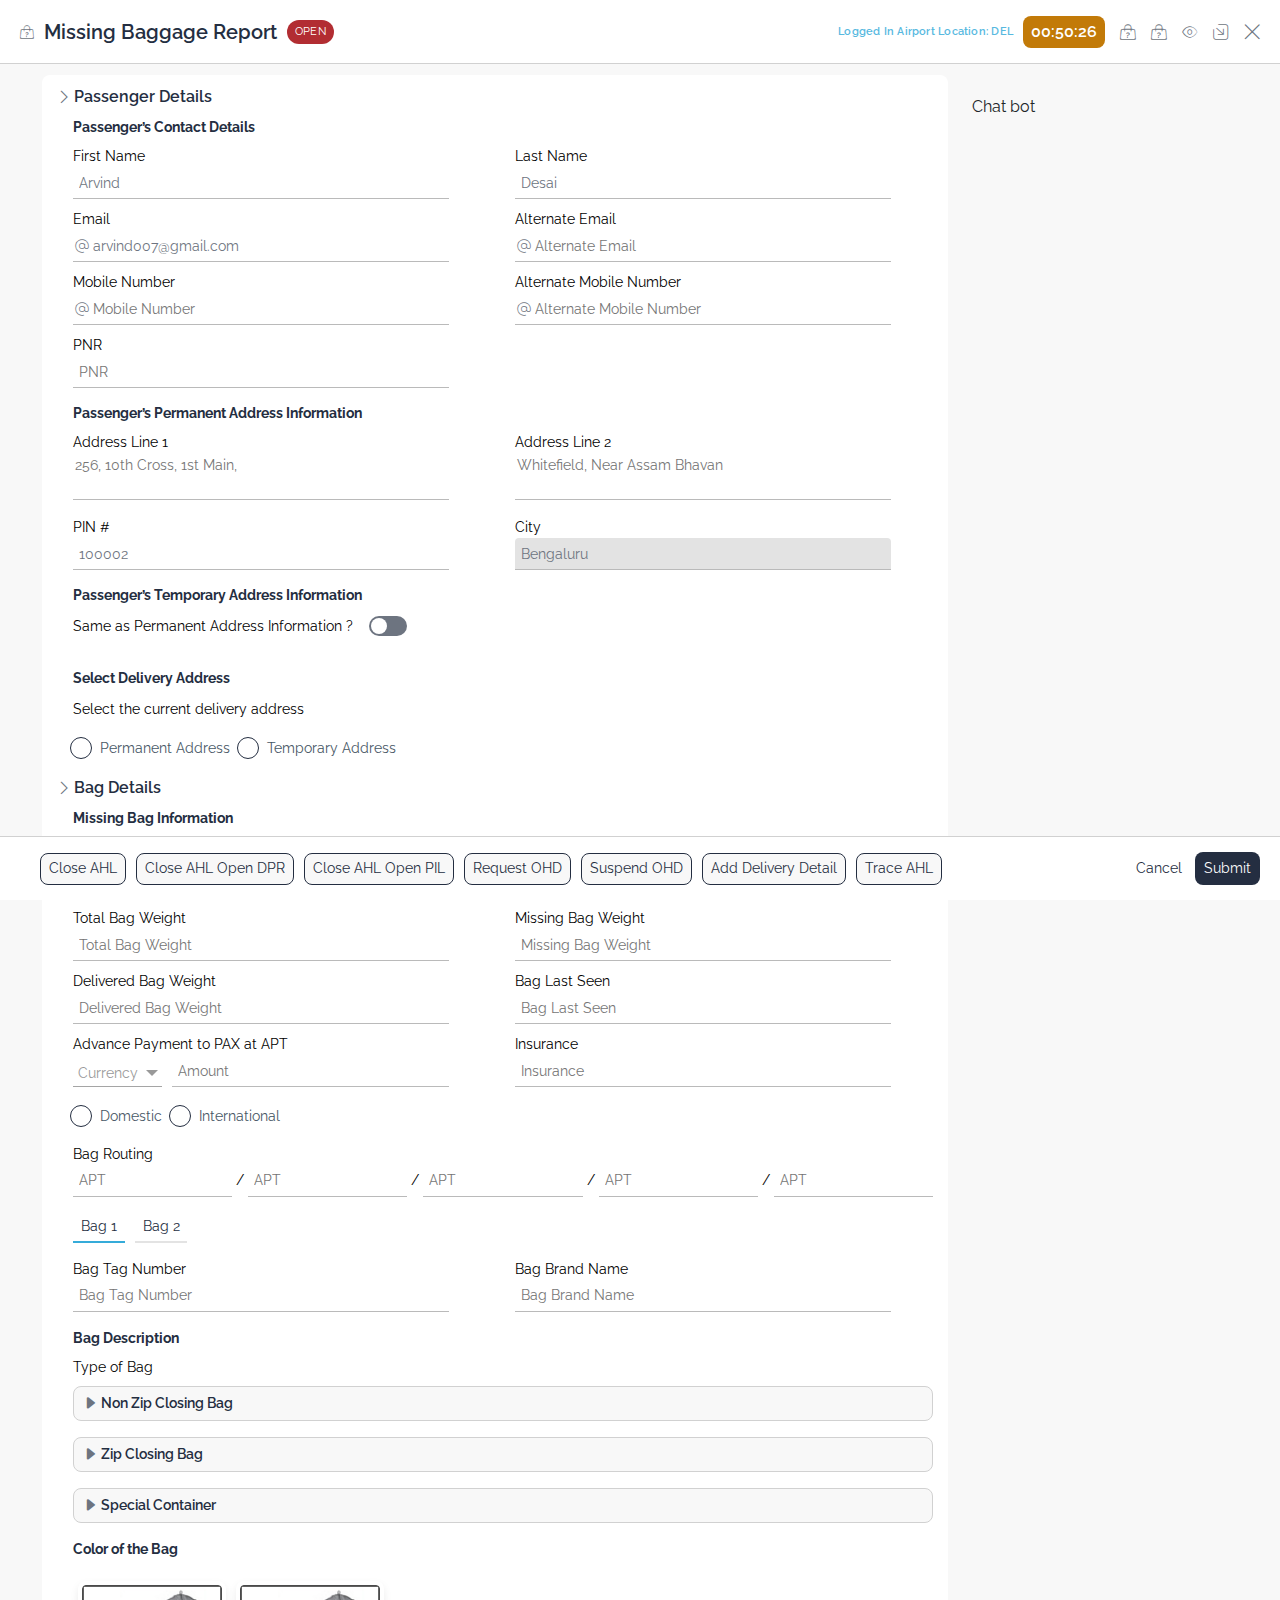
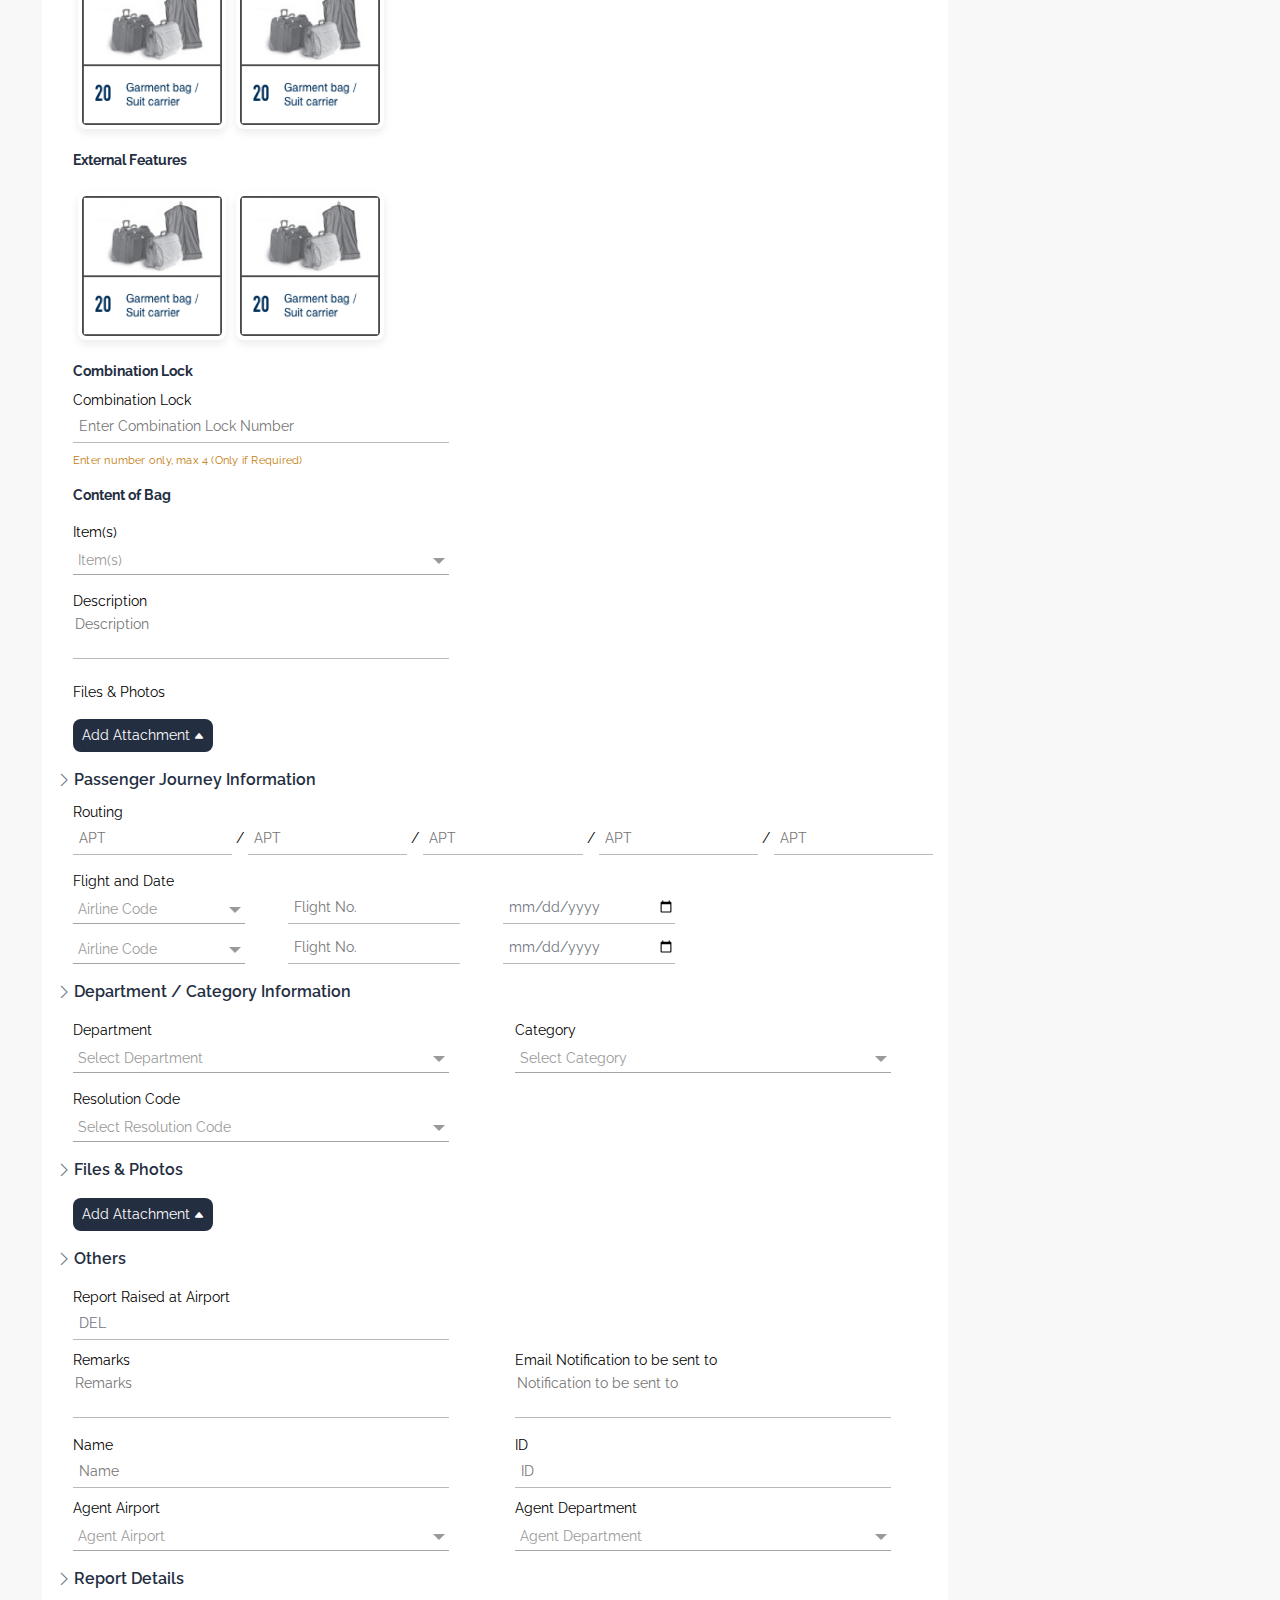
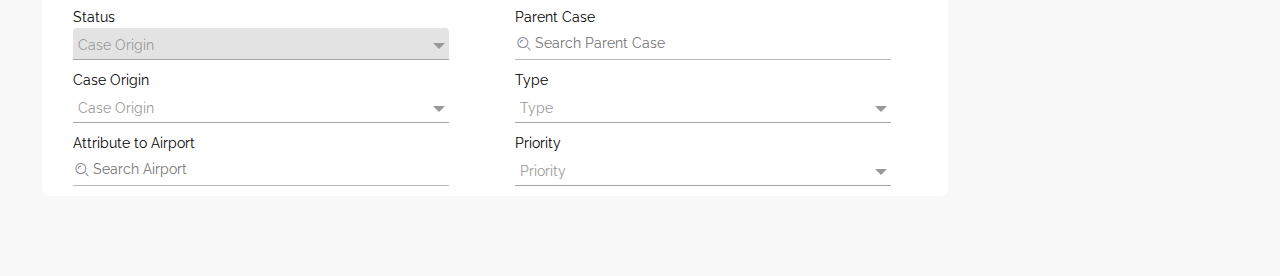
==== baggage_report.html @ 25c1f337 "report is done" ====
<!DOCTYPE html>
<html lang="en">
	<head>
		<!-- Required meta tags -->
		<meta charset="utf-8" />
		<meta
			name="viewport"
			content="width=device-width, initial-scale=1, shrink-to-fit=no"
		/>

		<!-- Bootstrap CSS -->
		<link
			rel="stylesheet"
			href="lib/bootstrap-5.0.2-dist/css/bootstrap.min.css"
		/>

		<!-- fonts -->
		<link href="lib/fonts.css" rel="stylesheet" />

		<!-- icons -->
		<link rel="stylesheet" href="lib/icomoon_v2/style.css" />

		<!-- custom css -->
		<link rel="stylesheet" href="css/bir.css" />

		<title>Maxify Digital - BIR</title>
	</head>
	<body>
		<section class="report_top_header">
			<div class="d-flex align-items-center justify-content-between h-100">
				<div class="d-flex align-items-center">
					<i class="icon-Bag-Missing icon_14"></i>
					<h5 class="report_header_title">Missing Baggage Report</h5>
					<div class="report_header_title_status">OPEN</div>
				</div>
				<div class="d-flex align-items-center">
					<div class="report_header_logged">
						Logged In Airport Location: DEL
					</div>
					<div class="report_header_logged_time">00:50:26</div>
					<i class="icon-Bag-Missing icon_16 mr_15"></i>
					<i class="icon-Bag-Missing icon_16 mr_15"></i>
					<i class="icon-Eye_light icon_16 mr_15"></i>
					<i class="icon-In_light-Stroke icon_16 mr_15"></i>
					<i class="icon-Close_round_light-Stroke icon_16"></i>
				</div>
			</div>
		</section>

		<section class="report_body">
			<div class="container-fluid">
				<div class="row">
					<div class="col-9">
						<div class="report_body_left">
							<div
								class="d-flex align-items-center db_tab_heading"
								id="modal_tab_1"
							>
								<i
									class="icon-Expand_right_light-Stroke db_tab_heading_icon"
									onclick="activeModalDashboardTab(1)"
								></i>
								<div class="d-flex align-items-center justify-content-between">
									<div class="modal_sub_heading_up">Passenger Details</div>
								</div>
							</div>
							<div id="modal_tab_1_data" class="ps-3">
								<h5 class="modal_sub_heading mt-2">
									Passenger’s Contact Details
								</h5>
								<div class="row">
									<div class="col-6">
										<label class="modal_label">First Name</label>
										<input type="text" class="modal_input" value="Arvind" />
									</div>
									<div class="col-6">
										<label class="modal_label">Last Name</label>
										<input type="text" class="modal_input" value="Desai" />
									</div>
								</div>
								<div class="row mt_10">
									<div class="col-6 modal_icon_input">
										<label class="modal_label">Email</label>
										<i class="icon-E-mail_light icon_14"></i>
										<input
											type="text"
											class="modal_input"
											value="arvind007@gmail.com"
										/>
									</div>
									<div class="col-6 modal_icon_input">
										<label class="modal_label">Alternate Email</label>
										<i class="icon-E-mail_light icon_14"></i>
										<input
											type="text"
											class="modal_input"
											placeholder="Alternate Email"
										/>
									</div>
								</div>
								<div class="row mt_10">
									<div class="col-6 modal_icon_input">
										<label class="modal_label">Mobile Number</label>
										<i class="icon-E-mail_light icon_14"></i>
										<input
											type="text"
											class="modal_input"
											placeholder="Mobile Number"
										/>
									</div>
									<div class="col-6 modal_icon_input">
										<label class="modal_label">Alternate Mobile Number</label>
										<i class="icon-E-mail_light icon_14"></i>
										<input
											type="text"
											class="modal_input"
											placeholder="Alternate Mobile Number"
										/>
									</div>
								</div>
								<div class="row mt_10">
									<div class="col-6">
										<label class="modal_label">PNR</label>
										<input type="text" class="modal_input" placeholder="PNR" />
									</div>
									<div class="col-6"></div>
								</div>

								<h5 class="modal_sub_heading mt_15">
									Passenger’s Permanent Address Information
								</h5>
								<div class="row">
									<div class="col-6">
										<label class="modal_label">Address Line 1</label>
										<textarea
											rows="2"
											class="modal_input_textarea"
											placeholder="256, 10th Cross, 1st Main,"
										></textarea>
									</div>
									<div class="col-6">
										<label class="modal_label">Address Line 2</label>
										<textarea
											rows="2"
											class="modal_input_textarea"
											placeholder="Whitefield, Near Assam Bhavan"
										></textarea>
									</div>
								</div>
								<div class="row mt_10">
									<div class="col-6">
										<label class="modal_label">PIN #</label>
										<input type="text" class="modal_input" value="100002" />
									</div>
									<div class="col-6">
										<label class="modal_label">City</label>
										<input
											type="text"
											class="modal_input modal_input_disabled"
											value="Bengaluru"
										/>
									</div>
								</div>

								<h5 class="modal_sub_heading mt_15">
									Passenger’s Temporary Address Information
								</h5>
								<div class="d-flex mt_10">
									<p class="modal_label">
										Same as Permanent Address Information ?
									</p>
									<label class="switch cp ms-3">
										<input class="switch_input" type="checkbox" />
										<span class="switch_slider"></span>
									</label>
								</div>

								<h5 class="modal_sub_heading mt_15">Select Delivery Address</h5>
								<p class="modal_label mt_10">
									Select the current delivery address
								</p>
								<div class="d-flex">
									<div class="custom_radio custom_radio_primary">
										<input
											type="radio"
											name="delivery_g_1"
											id="delivery_rd_1"
										/>
										<label for="delivery_rd_1">Permanent Address</label>
									</div>
									<div class="custom_radio custom_radio_primary ml_10">
										<input
											type="radio"
											name="delivery_g_1"
											id="delivery_rd_2"
										/>
										<label for="delivery_rd_2">Temporary Address</label>
									</div>
								</div>
							</div>

							<div
								class="d-flex align-items-center db_tab_heading"
								id="modal_tab_2"
							>
								<i
									class="icon-Expand_right_light-Stroke db_tab_heading_icon"
									onclick="activeModalDashboardTab(2)"
								></i>
								<div class="d-flex align-items-center justify-content-between">
									<div class="modal_sub_heading_up">Bag Details</div>
								</div>
							</div>
							<div id="modal_tab_2_data" class="ps-3">
								<h5 class="modal_sub_heading mt-2">Missing Bag Information</h5>

								<div class="row mt-3">
									<div class="col-6">
										<label class="modal_label">Total Check-in Bags</label>
										<input
											type="text"
											class="modal_input"
											placeholder="Total No. of Check-in Bags"
										/>
									</div>
									<div class="col-6">
										<label class="modal_label">Total Missing Bags</label>
										<input
											type="text"
											class="modal_input"
											placeholder="Total No. of Missing Bags"
										/>
									</div>
								</div>
								<div class="row mt_10">
									<div class="col-6">
										<label class="modal_label">Total Bag Weight</label>
										<input
											type="text"
											class="modal_input"
											placeholder="Total Bag Weight"
										/>
									</div>
									<div class="col-6">
										<label class="modal_label">Missing Bag Weight</label>
										<input
											type="text"
											class="modal_input"
											placeholder="Missing Bag Weight"
										/>
									</div>
								</div>
								<div class="row mt_10">
									<div class="col-6">
										<label class="modal_label">Delivered Bag Weight</label>
										<input
											type="text"
											class="modal_input"
											placeholder="Delivered Bag Weight"
										/>
									</div>
									<div class="col-6">
										<label class="modal_label">Bag Last Seen</label>
										<input
											type="text"
											class="modal_input"
											placeholder="Bag Last Seen"
										/>
									</div>
								</div>
								<div class="row mt_10">
									<div class="col-6">
										<label class="modal_label"
											>Advance Payment to PAX at APT</label
										>
										<div class="d-flex w_90">
											<div class="select_wrapper modal_currency">
												<div class="select_container">
													<div class="select__trigger">
														<span>Currency</span>
													</div>
													<ul class="select_custom_options">
														<li class="select_custom_option" data-value="INR">
															INR
														</li>
													</ul>
												</div>
											</div>
											<input
												type="text"
												class="modal_input"
												placeholder="Amount"
											/>
										</div>
									</div>
									<div class="col-6">
										<label class="modal_label">Insurance</label>
										<input
											type="text"
											class="modal_input"
											placeholder="Insurance"
										/>
									</div>
								</div>
								<div class="mt-3">
									<div class="d-flex">
										<div class="custom_radio custom_radio_primary">
											<input type="radio" name="bag_g_1" id="bag_rd_1" />
											<label for="bag_rd_1">Domestic</label>
										</div>
										<div class="custom_radio custom_radio_primary ml_10">
											<input type="radio" name="bag_g_1" id="bag_rd_2" />
											<label for="bag_rd_2">International</label>
										</div>
									</div>
								</div>

								<div class="row mt-3">
									<div class="col-12">
										<label class="modal_label">Bag Routing</label>
										<div class="d-flex">
											<input
												type="text"
												class="modal_input"
												placeholder="APT"
											/>
											<div class="modal_label align-self-center ps-1 pe-1">
												/
											</div>
											<input
												type="text"
												class="modal_input"
												placeholder="APT"
											/>
											<div class="modal_label align-self-center ps-1 pe-1">
												/
											</div>
											<input
												type="text"
												class="modal_input"
												placeholder="APT"
											/>
											<div class="modal_label align-self-center ps-1 pe-1">
												/
											</div>
											<input
												type="text"
												class="modal_input"
												placeholder="APT"
											/>
											<div class="modal_label align-self-center ps-1 pe-1">
												/
											</div>
											<input
												type="text"
												class="modal_input"
												placeholder="APT"
											/>
										</div>
									</div>
								</div>

								<div class="mt-3">
									<div class="d-flex">
										<div class="bag_tabs bag_tabs_active">Bag 1</div>
										<div class="bag_tabs">Bag 2</div>
									</div>
								</div>

								<div class="row mt-3">
									<div class="col-6">
										<label class="modal_label">Bag Tag Number</label>
										<input
											type="text"
											class="modal_input"
											placeholder="Bag Tag Number"
										/>
									</div>
									<div class="col-6">
										<label class="modal_label">Bag Brand Name</label>
										<input
											type="text"
											class="modal_input"
											placeholder="Bag Brand Name"
										/>
									</div>
								</div>

								<h5 class="modal_sub_heading mt-3">Bag Description</h5>
								<label class="modal_label">Type of Bag</label>

								<div class="db_tab_heading db_bag_tab_heading mt-2">
									<div class="d-flex align-items-center" id="modal_bag_tab_1">
										<i
											class="icon-Arrow_drop_right db_tab_heading_icon"
											onclick="activeModalBagTab(1)"
										></i>
										<div
											class="d-flex align-items-center justify-content-between"
										>
											<div class="modal_sub_heading_up">
												Non Zip Closing Bag
											</div>
										</div>
									</div>
									<div id="modal_bag_tab_1_data" class="pt-2 d-none">
										<div class="d-flex">
											<div class="bag_image">
												<img src="./images/bag_1.png" />
											</div>
											<div class="bag_image">
												<img src="./images/bag_1.png" />
											</div>
										</div>
									</div>
								</div>

								<div class="db_tab_heading db_bag_tab_heading">
									<div class="d-flex align-items-center" id="modal_bag_tab_2">
										<i
											class="icon-Arrow_drop_right db_tab_heading_icon"
											onclick="activeModalBagTab(2)"
										></i>
										<div
											class="d-flex align-items-center justify-content-between"
										>
											<div class="modal_sub_heading_up">Zip Closing Bag</div>
										</div>
									</div>
									<div id="modal_bag_tab_2_data" class="pt-2 d-none">
										<div class="d-flex">
											<div class="bag_image">
												<img src="./images/bag_1.png" />
											</div>
											<div class="bag_image">
												<img src="./images/bag_1.png" />
											</div>
										</div>
									</div>
								</div>
								<div class="db_tab_heading db_bag_tab_heading">
									<div class="d-flex align-items-center" id="modal_bag_tab_3">
										<i
											class="icon-Arrow_drop_right db_tab_heading_icon"
											onclick="activeModalBagTab(3)"
										></i>
										<div
											class="d-flex align-items-center justify-content-between"
										>
											<div class="modal_sub_heading_up">Special Container</div>
										</div>
									</div>
									<div id="modal_bag_tab_3_data" class="pt-2 d-none">
										<div class="d-flex">
											<div class="bag_image">
												<img src="./images/bag_1.png" />
											</div>
											<div class="bag_image">
												<img src="./images/bag_1.png" />
											</div>
										</div>
									</div>
								</div>

								<h5 class="modal_sub_heading mt-3">Color of the Bag</h5>
								<div class="d-flex mt-3">
									<div class="bag_image">
										<img src="./images/bag_1.png" />
									</div>
									<div class="bag_image">
										<img src="./images/bag_1.png" />
									</div>
								</div>
								<h5 class="modal_sub_heading mt-3">External Features</h5>
								<div class="d-flex mt-3">
									<div class="bag_image">
										<img src="./images/bag_1.png" />
									</div>
									<div class="bag_image">
										<img src="./images/bag_1.png" />
									</div>
								</div>

								<h5 class="modal_sub_heading mt-3">Combination Lock</h5>
								<div class="row mt-2">
									<div class="col-6">
										<label class="modal_label">Combination Lock</label>
										<input
											type="text"
											class="modal_input"
											placeholder="Enter Combination Lock Number"
										/>
										<div class="lock_warning">
											Enter number only, max 4 (Only if Required)
										</div>
									</div>
									<div class="col-6"></div>
								</div>

								<h5 class="modal_sub_heading mt-3">Content of Bag</h5>
								<div class="row mt-3">
									<div class="col-6">
										<label class="modal_label">Item(s)</label>
										<div class="select_wrapper w-90">
											<div class="select_container">
												<div class="select__trigger">
													<span>Item(s)</span>
												</div>
												<ul class="select_custom_options">
													<li class="select_custom_option" data-value="Item-1">
														Item-1
													</li>
												</ul>
											</div>
										</div>
									</div>
									<div class="col-6"></div>
								</div>
								<div class="row mt-3">
									<div class="col-6">
										<label class="modal_label">Description</label>
										<textarea
											rows="2"
											class="modal_input_textarea"
											placeholder="Description"
										></textarea>
									</div>
									<div class="col-6"></div>
								</div>

								<div class="row mt-3">
									<div class="col-6">
										<label class="modal_label">Files & Photos</label>
										<button
											type="button"
											class="btn reset_btn modal_save_btn mt-3"
										>
											Add Attachment
											<i class="icon-Arrow_drop_up icon_10 icon_white"></i>
										</button>
									</div>
									<div class="col-6"></div>
								</div>
							</div>

							<div
								class="d-flex align-items-center db_tab_heading"
								id="modal_tab_3"
							>
								<i
									class="icon-Expand_right_light-Stroke db_tab_heading_icon"
									onclick="activeModalDashboardTab(3)"
								></i>
								<div class="d-flex align-items-center justify-content-between">
									<div class="modal_sub_heading_up">
										Passenger Journey Information
									</div>
								</div>
							</div>
							<div id="modal_tab_3_data" class="ps-3">
								<div class="row mt_10">
									<div class="col-12">
										<label class="modal_label">Routing</label>
										<div class="d-flex">
											<input
												type="text"
												class="modal_input"
												placeholder="APT"
											/>
											<div class="modal_label align-self-center ps-1 pe-1">
												/
											</div>
											<input
												type="text"
												class="modal_input"
												placeholder="APT"
											/>
											<div class="modal_label align-self-center ps-1 pe-1">
												/
											</div>
											<input
												type="text"
												class="modal_input"
												placeholder="APT"
											/>
											<div class="modal_label align-self-center ps-1 pe-1">
												/
											</div>
											<input
												type="text"
												class="modal_input"
												placeholder="APT"
											/>
											<div class="modal_label align-self-center ps-1 pe-1">
												/
											</div>
											<input
												type="text"
												class="modal_input"
												placeholder="APT"
											/>
										</div>
									</div>
								</div>
								<div class="row mt-3">
									<div class="col-12">
										<label class="modal_label">Flight and Date</label>
									</div>
									<div class="row">
										<div class="col-3">
											<div class="select_wrapper w-90">
												<div class="select_container">
													<div class="select__trigger">
														<span>Airline Code</span>
													</div>
													<ul class="select_custom_options">
														<li class="select_custom_option" data-value="A-001">
															A-001
														</li>
													</ul>
												</div>
											</div>
										</div>
										<div class="col-3">
											<input
												type="text"
												class="modal_input"
												placeholder="Flight No."
											/>
										</div>
										<div class="col-3">
											<input
												type="date"
												class="modal_input"
												placeholder="Date"
											/>
										</div>
									</div>
									<div class="row mt-2">
										<div class="col-3">
											<div class="select_wrapper w-90">
												<div class="select_container">
													<div class="select__trigger">
														<span>Airline Code</span>
													</div>
													<ul class="select_custom_options">
														<li class="select_custom_option" data-value="A-001">
															A-001
														</li>
													</ul>
												</div>
											</div>
										</div>
										<div class="col-3">
											<input
												type="text"
												class="modal_input"
												placeholder="Flight No."
											/>
										</div>
										<div class="col-3">
											<input
												type="date"
												class="modal_input"
												placeholder="Date"
											/>
										</div>
									</div>
								</div>
							</div>

							<div
								class="d-flex align-items-center db_tab_heading"
								id="modal_tab_4"
							>
								<i
									class="icon-Expand_right_light-Stroke db_tab_heading_icon"
									onclick="activeModalDashboardTab(4)"
								></i>
								<div class="d-flex align-items-center justify-content-between">
									<div class="modal_sub_heading_up">
										Department / Category Information
									</div>
								</div>
							</div>
							<div id="modal_tab_4_data" class="ps-3">
								<div class="row mt-3">
									<div class="col-6">
										<label class="modal_label">Department</label>
										<div class="select_wrapper w-90">
											<div class="select_container">
												<div class="select__trigger">
													<span>Select Department</span>
												</div>
												<ul class="select_custom_options">
													<li class="select_custom_option" data-value="Dep-1">
														Dep-1
													</li>
												</ul>
											</div>
										</div>
									</div>
									<div class="col-6">
										<label class="modal_label">Category</label>
										<div class="select_wrapper w-90">
											<div class="select_container">
												<div class="select__trigger">
													<span>Select Category</span>
												</div>
												<ul class="select_custom_options">
													<li
														class="select_custom_option"
														data-value="Category-1"
													>
														Category-1
													</li>
												</ul>
											</div>
										</div>
									</div>
								</div>

								<div class="row mt-3">
									<div class="col-6">
										<label class="modal_label">Resolution Code</label>
										<div class="select_wrapper w-90">
											<div class="select_container">
												<div class="select__trigger">
													<span>Select Resolution Code</span>
												</div>
												<ul class="select_custom_options">
													<li class="select_custom_option" data-value="Code-1">
														Code-1
													</li>
												</ul>
											</div>
										</div>
									</div>
									<div class="col-6"></div>
								</div>
							</div>

							<div
								class="d-flex align-items-center db_tab_heading"
								id="modal_tab_5"
							>
								<i
									class="icon-Expand_right_light-Stroke db_tab_heading_icon"
									onclick="activeModalDashboardTab(5)"
								></i>
								<div class="d-flex align-items-center justify-content-between">
									<div class="modal_sub_heading_up">Files & Photos</div>
								</div>
							</div>
							<div id="modal_tab_5_data" class="ps-3">
								<div class="row mt-3">
									<div class="col-12">
										<button type="button" class="btn reset_btn modal_save_btn">
											Add Attachment
											<i class="icon-Arrow_drop_up icon_10 icon_white"></i>
										</button>
									</div>
								</div>
							</div>

							<div
								class="d-flex align-items-center db_tab_heading"
								id="modal_tab_6"
							>
								<i
									class="icon-Expand_right_light-Stroke db_tab_heading_icon"
									onclick="activeModalDashboardTab(6)"
								></i>
								<div class="d-flex align-items-center justify-content-between">
									<div class="modal_sub_heading_up">Others</div>
								</div>
							</div>
							<div id="modal_tab_6_data" class="ps-3">
								<div class="row mt-3">
									<div class="col-6">
										<label class="modal_label">Report Raised at Airport</label>
										<input type="text" class="modal_input" value="DEL" />
									</div>
								</div>
								<div class="row mt_10">
									<div class="col-6">
										<label class="modal_label">Remarks</label>
										<textarea
											rows="2"
											class="modal_input_textarea"
											placeholder="Remarks"
										></textarea>
									</div>
									<div class="col-6">
										<label class="modal_label"
											>Email Notification to be sent to</label
										>
										<textarea
											rows="2"
											class="modal_input_textarea"
											placeholder="Notification to be sent to"
										></textarea>
									</div>
								</div>
								<div class="row mt_10">
									<div class="col-6">
										<label class="modal_label">Name</label>
										<input type="text" class="modal_input" placeholder="Name" />
									</div>
									<div class="col-6">
										<label class="modal_label">ID</label>
										<input type="text" class="modal_input" placeholder="ID" />
									</div>
								</div>
								<div class="row mt_10">
									<div class="col-6">
										<label class="modal_label">Agent Airport</label>
										<div class="select_wrapper w-90">
											<div class="select_container">
												<div class="select__trigger">
													<span>Agent Airport</span>
												</div>
												<ul class="select_custom_options">
													<li class="select_custom_option" data-value="Agent-1">
														Agent-1
													</li>
												</ul>
											</div>
										</div>
									</div>
									<div class="col-6">
										<label class="modal_label">Agent Department</label>
										<div class="select_wrapper w-90">
											<div class="select_container">
												<div class="select__trigger">
													<span>Agent Department</span>
												</div>
												<ul class="select_custom_options">
													<li
														class="select_custom_option"
														data-value="Department-1"
													>
														Department-1
													</li>
												</ul>
											</div>
										</div>
									</div>
								</div>
							</div>

							<div
								class="d-flex align-items-center db_tab_heading"
								id="modal_tab_7"
							>
								<i
									class="icon-Expand_right_light-Stroke db_tab_heading_icon"
									onclick="activeModalDashboardTab(7)"
								></i>
								<div class="d-flex align-items-center justify-content-between">
									<div class="modal_sub_heading_up">Report Details</div>
								</div>
							</div>
							<div id="modal_tab_7_data" class="ps-3">
								<div class="row mt-3">
									<div class="col-6">
										<label class="modal_label">Status</label>
										<div class="select_wrapper w-90">
											<div class="select_container select_container_disabled">
												<div class="select__trigger">
													<span>Case Origin</span>
												</div>
												<ul class="select_custom_options">
													<li
														class="select_custom_option"
														data-value="Origin-1"
													>
														Origin-1
													</li>
												</ul>
											</div>
										</div>
									</div>
									<div class="col-6 modal_icon_input">
										<label class="modal_label">Parent Case</label>
										<i class="icon-Search_alt_light-Stroke icon_14"></i>
										<input
											type="text"
											class="modal_input"
											placeholder="Search Parent Case"
										/>
									</div>
								</div>
								<div class="row mt_10">
									<div class="col-6">
										<label class="modal_label">Case Origin</label>
										<div class="select_wrapper w-90">
											<div class="select_container">
												<div class="select__trigger">
													<span>Case Origin</span>
												</div>
												<ul class="select_custom_options">
													<li
														class="select_custom_option"
														data-value="Origin-1"
													>
														Origin-1
													</li>
												</ul>
											</div>
										</div>
									</div>
									<div class="col-6">
										<label class="modal_label">Type</label>
										<div class="select_wrapper w-90">
											<div class="select_container">
												<div class="select__trigger">
													<span>Type</span>
												</div>
												<ul class="select_custom_options">
													<li class="select_custom_option" data-value="Type-1">
														Type-1
													</li>
												</ul>
											</div>
										</div>
									</div>
								</div>
								<div class="row mt_10">
									<div class="col-6 modal_icon_input">
										<label class="modal_label">Attribute to Airport</label>
										<i class="icon-Search_alt_light-Stroke icon_14"></i>
										<input
											type="text"
											class="modal_input"
											placeholder="Search Airport"
										/>
									</div>
									<div class="col-6">
										<label class="modal_label">Priority</label>
										<div class="select_wrapper w-90">
											<div class="select_container">
												<div class="select__trigger">
													<span>Priority</span>
												</div>
												<ul class="select_custom_options">
													<li class="select_custom_option" data-value="Heigh">
														Heigh
													</li>
												</ul>
											</div>
										</div>
									</div>
								</div>
							</div>
						</div>
					</div>
					<div class="col-3">
						<div class="report_body_right">Chat bot</div>
					</div>
				</div>
			</div>
		</section>

		<section class="report_footer">
			<div class="d-flex align-items-center justify-content-between h-100">
				<div class="d-flex align-items-center">
					<div
						class="report_footer_pill"
						data-bs-target="#closeAHL"
						data-bs-toggle="modal"
					>
						Close AHL
					</div>
					<div
						class="report_footer_pill"
						data-bs-target="#openDPR"
						data-bs-toggle="modal"
					>
						Close AHL Open DPR
					</div>
					<div
						class="report_footer_pill"
						data-bs-target="#openDPR"
						data-bs-toggle="modal"
					>
						Close AHL Open PIL
					</div>
					<div
						class="report_footer_pill"
						data-bs-target="#requestOHD"
						data-bs-toggle="modal"
					>
						Request OHD
					</div>
					<div
						class="report_footer_pill"
						data-bs-target="#closeOHD"
						data-bs-toggle="modal"
					>
						Suspend OHD
					</div>
					<div
						class="report_footer_pill"
						data-bs-target="#addDeliveryDetails"
						data-bs-toggle="modal"
					>
						Add Delivery Detail
					</div>
					<div
						class="report_footer_pill"
						data-bs-target="#traceAHL"
						data-bs-toggle="modal"
					>
						Trace AHL
					</div>
				</div>
				<div class="d-flex align-items-center">
					<button type="button" class="btn reset_btn modal_cancel_btn">
						Cancel
					</button>
					<button type="button" class="btn reset_btn modal_save_btn">
						Submit
					</button>
				</div>
			</div>
		</section>

		<!-- modals -->
		<div class="modal fade" id="closeAHL" tabindex="-1" aria-hidden="true">
			<div class="modal-dialog modal-lg">
				<div class="modal-content">
					<div class="modal-header">
						<div class="d-flex w-100 justify-content-between modal_heading">
							<h5 class="modal-title">Close AHL</h5>
							<label>AHL No.: DELMX2100023M</label>
						</div>
						<button
							type="button"
							class="btn-close icon_14"
							data-bs-dismiss="modal"
							aria-label="Close"
						></button>
					</div>
					<div class="modal-body modal_body_2">
						<div class="modal_body report_modal_body">
							<div class="row">
								<div class="col-6">
									<label class="modal_label">First Name</label>
									<input type="text" class="modal_input" value="Arvind" />
								</div>
								<div class="col-6">
									<label class="modal_label">Last Name</label>
									<input type="text" class="modal_input" value="Desai" />
								</div>
							</div>
							<div class="row mt-3">
								<div class="col-6">
									<label class="modal_label"
										>Advance Payment to PAX at APT</label
									>
									<div class="d-flex w_90">
										<div class="select_wrapper modal_currency">
											<div class="select_container">
												<div class="select__trigger">
													<span>Currency</span>
												</div>
												<ul class="select_custom_options">
													<li class="select_custom_option" data-value="INR">
														INR
													</li>
												</ul>
											</div>
										</div>
										<input
											type="text"
											class="modal_input"
											placeholder="Amount"
										/>
									</div>
								</div>
								<div class="col-6">
									<label class="modal_label">Delivery Charges</label>
									<div class="d-flex w_90">
										<div class="select_wrapper modal_currency">
											<div class="select_container">
												<div class="select__trigger">
													<span>Currency</span>
												</div>
												<ul class="select_custom_options">
													<li class="select_custom_option" data-value="INR">
														INR
													</li>
												</ul>
											</div>
										</div>
										<input
											type="text"
											class="modal_input"
											placeholder="Amount"
										/>
									</div>
								</div>
							</div>

							<div class="row mt-3">
								<div class="col-6">
									<label class="modal_label"
										>Compensation Paid for Insurance by CR</label
									>
									<div class="d-flex w_90">
										<div class="select_wrapper modal_currency">
											<div class="select_container">
												<div class="select__trigger">
													<span>Currency</span>
												</div>
												<ul class="select_custom_options">
													<li class="select_custom_option" data-value="INR">
														INR
													</li>
												</ul>
											</div>
										</div>
										<input
											type="text"
											class="modal_input"
											placeholder="Amount"
										/>
									</div>
								</div>
								<div class="col-6"></div>
							</div>

							<div class="row mt-3">
								<div class="col-6 modal_icon_input">
									<label class="modal_label">Default Station</label>
									<i class="icon-Search_alt_light-Stroke icon_14"></i>
									<input
										type="text"
										class="modal_input"
										placeholder="Default Station"
									/>
								</div>
								<div class="col-6">
									<label class="modal_label">Claims Form Given to PAX</label>
									<div class="select_wrapper w-90">
										<div class="select_container">
											<div class="select__trigger">
												<span>Claims Form Given to PAX</span>
											</div>
											<ul class="select_custom_options">
												<li class="select_custom_option" data-value="Item-1">
													Item-1
												</li>
											</ul>
										</div>
									</div>
								</div>
							</div>

							<div class="row mt-3">
								<div class="col-6">
									<label class="modal_label">Date Bag Received</label>
									<input type="date" class="modal_input" />
								</div>
								<div class="col-6">
									<label class="modal_label">Date Bag Delivered</label>
									<input type="date" class="modal_input" />
								</div>
							</div>

							<div class="row mt-3">
								<div class="col-6">
									<label class="modal_label">Closure Reason</label>
									<div class="select_wrapper w-90">
										<div class="select_container">
											<div class="select__trigger">
												<span>Closure Reason</span>
											</div>
											<ul class="select_custom_options">
												<li class="select_custom_option" data-value="Item-1">
													Item-1
												</li>
											</ul>
										</div>
									</div>
								</div>
								<div class="col-6">
									<label class="modal_label">Name</label>
									<input type="text" class="modal_input" placeholder="Name" />
								</div>
							</div>

							<div class="row mt-3">
								<div class="col-6">
									<label class="modal_label">ID</label>
									<input type="text" class="modal_input" placeholder="ID" />
								</div>
								<div class="col-6">
									<label class="modal_label">Agent Airport</label>
									<div class="select_wrapper w-90">
										<div class="select_container">
											<div class="select__trigger">
												<span>Agent Airport</span>
											</div>
											<ul class="select_custom_options">
												<li class="select_custom_option" data-value="Item-1">
													Item-1
												</li>
											</ul>
										</div>
									</div>
								</div>
							</div>

							<div class="row mt-3">
								<div class="col-6">
									<label class="modal_label">Remarks</label>
									<textarea
										rows="2"
										class="modal_input_textarea"
										placeholder="Remarks"
									></textarea>
								</div>
								<div class="col-6"></div>
							</div>
						</div>
					</div>
					<div class="modal-footer">
						<button
							type="button"
							class="btn reset_btn modal_cancel_btn"
							data-bs-dismiss="modal"
						>
							Cancel
						</button>
						<button
							type="button"
							class="btn reset_btn modal_save_btn"
							data-bs-dismiss="modal"
						>
							Close Now
						</button>
					</div>
				</div>
			</div>
		</div>

		<div class="modal fade" id="requestOHD" tabindex="-1" aria-hidden="true">
			<div class="modal-dialog modal-lg">
				<div class="modal-content">
					<div class="modal-header">
						<div class="d-flex w-100 justify-content-between modal_heading">
							<h5 class="modal-title">Request OHD</h5>
							<label>AHL No.: DELMX2100023M</label>
						</div>
						<button
							type="button"
							class="btn-close icon_14"
							data-bs-dismiss="modal"
							aria-label="Close"
						></button>
					</div>
					<div class="modal-body modal_body_2">
						<div class="modal_body report_modal_body">
							<div class="row">
								<div class="col-6">
									<label class="modal_label">OHD Number</label>
									<input
										type="text"
										class="modal_input"
										placeholder="OHD Number"
									/>
								</div>
								<div class="col-6">
									<label class="modal_label">Select Bag</label>
									<div class="select_wrapper w-90">
										<div class="select_container">
											<div class="select__trigger">
												<span>Select Bag</span>
											</div>
											<ul class="select_custom_options">
												<li class="select_custom_option" data-value="Item-1">
													Item-1
												</li>
											</ul>
										</div>
									</div>
								</div>
							</div>
							<div class="row mt-3">
								<div class="col-6">
									<label class="modal_label">Last Name</label>
									<input type="text" class="modal_input" value="Desai" />
								</div>
								<div class="col-6">
									<label class="modal_label">First Name</label>
									<input type="text" class="modal_input" value="Arvind" />
								</div>
							</div>

							<div class="row mt-3">
								<div class="col-6">
									<label class="modal_label">Requested by Airport</label>
									<div class="select_wrapper w-90">
										<div class="select_container">
											<div class="select__trigger">
												<span>Requested by Airport</span>
											</div>
											<ul class="select_custom_options">
												<li class="select_custom_option" data-value="Item-1">
													Item-1
												</li>
											</ul>
										</div>
									</div>
								</div>
								<div class="col-6">
									<label class="modal_label">Forward Bag to Airport</label>
									<div class="select_wrapper w-90">
										<div class="select_container">
											<div class="select__trigger">
												<span>Forward Bag to Airport</span>
											</div>
											<ul class="select_custom_options">
												<li class="select_custom_option" data-value="Item-1">
													Item-1
												</li>
											</ul>
										</div>
									</div>
								</div>
							</div>

							<div class="row mt-3">
								<div class="col-12">
									<label class="modal_label">Flight Forward Route</label>
									<div class="d-flex">
										<input type="text" class="modal_input" placeholder="APT" />
										<div class="modal_label align-self-center ps-1 pe-1">/</div>
										<input type="text" class="modal_input" placeholder="APT" />
										<div class="modal_label align-self-center ps-1 pe-1">/</div>
										<input type="text" class="modal_input" placeholder="APT" />
										<div class="modal_label align-self-center ps-1 pe-1">/</div>
										<input type="text" class="modal_input" placeholder="APT" />
										<div class="modal_label align-self-center ps-1 pe-1">/</div>
										<input type="text" class="modal_input" placeholder="APT" />
									</div>
								</div>
							</div>

							<div class="row mt-3">
								<div class="col-6">
									<label class="modal_label">Name</label>
									<input type="text" class="modal_input" placeholder="Name" />
								</div>
								<div class="col-6">
									<label class="modal_label">ID</label>
									<input type="text" class="modal_input" placeholder="ID" />
								</div>
							</div>

							<div class="row mt-3">
								<div class="col-6">
									<label class="modal_label">Agent Airport</label>
									<div class="select_wrapper w-90">
										<div class="select_container">
											<div class="select__trigger">
												<span>Agent Airport</span>
											</div>
											<ul class="select_custom_options">
												<li class="select_custom_option" data-value="Item-1">
													Item-1
												</li>
											</ul>
										</div>
									</div>
								</div>
								<div class="col-6"></div>
							</div>

							<div class="row mt-3">
								<div class="col-6">
									<label class="modal_label"
										>Email Notification to be sent to</label
									>
									<textarea
										rows="2"
										class="modal_input_textarea"
										placeholder="Email Notification to be sent to"
									></textarea>
								</div>
								<div class="col-6">
									<label class="modal_label">Remarks</label>
									<textarea
										rows="2"
										class="modal_input_textarea"
										placeholder="Remarks"
									></textarea>
								</div>
							</div>
						</div>
					</div>
					<div class="modal-footer">
						<button
							type="button"
							class="btn reset_btn modal_cancel_btn"
							data-bs-dismiss="modal"
						>
							Cancel
						</button>
						<button
							type="button"
							class="btn reset_btn modal_save_btn"
							data-bs-dismiss="modal"
						>
							Request Now
						</button>
					</div>
				</div>
			</div>
		</div>

		<div class="modal fade" id="closeOHD" tabindex="-1" aria-hidden="true">
			<div class="modal-dialog modal-lg">
				<div class="modal-content">
					<div class="modal-header">
						<div class="d-flex w-100 justify-content-between modal_heading">
							<h5 class="modal-title">Close OHD</h5>
							<label>AHL No.: DELMX2100023M</label>
						</div>
						<button
							type="button"
							class="btn-close icon_14"
							data-bs-dismiss="modal"
							aria-label="Close"
						></button>
					</div>
					<div class="modal-body modal_body_2">
						<div class="modal_body report_modal_body">
							<div class="row">
								<div class="col-6">
									<label class="modal_label">AHL Number of the Bag</label>
									<input
										type="text"
										class="modal_input"
										placeholder="AHL Number of the Bag"
									/>
								</div>
								<div class="col-6">
									<label class="modal_label">Rush Tag Number</label>
									<input
										type="text"
										class="modal_input"
										placeholder="Rush Tag Number"
									/>
								</div>
							</div>
							<div class="row mt-3">
								<div class="col-6">
									<label class="modal_label">Last Name</label>
									<input type="text" class="modal_input" value="Desai" />
								</div>
								<div class="col-6">
									<label class="modal_label">First Name</label>
									<input type="text" class="modal_input" value="Arvind" />
								</div>
							</div>

							<div class="row mt-3">
								<div class="col-6">
									<label class="modal_label">Requested by Airport</label>
									<div class="select_wrapper w-90">
										<div class="select_container">
											<div class="select__trigger">
												<span>Requested by Airport</span>
											</div>
											<ul class="select_custom_options">
												<li class="select_custom_option" data-value="Item-1">
													Item-1
												</li>
											</ul>
										</div>
									</div>
								</div>
								<div class="col-6">
									<label class="modal_label">Forward Bag to Airport</label>
									<div class="select_wrapper w-90">
										<div class="select_container">
											<div class="select__trigger">
												<span>Forward Bag to Airport</span>
											</div>
											<ul class="select_custom_options">
												<li class="select_custom_option" data-value="Item-1">
													Item-1
												</li>
											</ul>
										</div>
									</div>
								</div>
							</div>

							<div class="row mt-3">
								<div class="col-12">
									<label class="modal_label">Flight Forward Route</label>
									<div class="d-flex">
										<input type="text" class="modal_input" placeholder="APT" />
										<div class="modal_label align-self-center ps-1 pe-1">/</div>
										<input type="text" class="modal_input" placeholder="APT" />
										<div class="modal_label align-self-center ps-1 pe-1">/</div>
										<input type="text" class="modal_input" placeholder="APT" />
										<div class="modal_label align-self-center ps-1 pe-1">/</div>
										<input type="text" class="modal_input" placeholder="APT" />
										<div class="modal_label align-self-center ps-1 pe-1">/</div>
										<input type="text" class="modal_input" placeholder="APT" />
									</div>
								</div>
							</div>

							<div class="row mt-3">
								<div class="col-6">
									<label class="modal_label">Name</label>
									<input type="text" class="modal_input" placeholder="Name" />
								</div>
								<div class="col-6">
									<label class="modal_label">ID</label>
									<input type="text" class="modal_input" placeholder="ID" />
								</div>
							</div>

							<div class="row mt-3">
								<div class="col-6">
									<label class="modal_label">Agent Airport</label>
									<div class="select_wrapper w-90">
										<div class="select_container">
											<div class="select__trigger">
												<span>Agent Airport</span>
											</div>
											<ul class="select_custom_options">
												<li class="select_custom_option" data-value="Item-1">
													Item-1
												</li>
											</ul>
										</div>
									</div>
								</div>
								<div class="col-6">
									<label class="modal_label">Warehouse/Storage Charges</label>
									<div class="d-flex w_90">
										<div class="select_wrapper modal_currency">
											<div class="select_container">
												<div class="select__trigger">
													<span>Currency</span>
												</div>
												<ul class="select_custom_options">
													<li class="select_custom_option" data-value="INR">
														INR
													</li>
												</ul>
											</div>
										</div>
										<input
											type="text"
											class="modal_input"
											placeholder="Amount"
										/>
									</div>
								</div>
							</div>

							<div class="row mt-3">
								<div class="col-6">
									<label class="modal_label">Remarks</label>
									<textarea
										rows="2"
										class="modal_input_textarea"
										placeholder="Remarks"
									></textarea>
								</div>
								<div class="col-6"></div>
							</div>
						</div>
					</div>
					<div class="modal-footer">
						<button
							type="button"
							class="btn reset_btn modal_cancel_btn"
							data-bs-dismiss="modal"
						>
							Cancel
						</button>
						<button
							type="button"
							class="btn reset_btn modal_save_btn"
							data-bs-dismiss="modal"
						>
							Close Now
						</button>
					</div>
				</div>
			</div>
		</div>

		<div class="modal fade" id="openDPR" tabindex="-1" aria-hidden="true">
			<div class="modal-dialog modal-lg">
				<div class="modal-content">
					<div class="modal-header">
						<div class="d-flex w-100 justify-content-between modal_heading">
							<h5 class="modal-title">Open DPR</h5>
							<label>AHL No.: DELMX2100023M</label>
						</div>
						<button
							type="button"
							class="btn-close icon_14"
							data-bs-dismiss="modal"
							aria-label="Close"
						></button>
					</div>
					<div class="modal-body modal_body_2">
						<div class="modal_body report_modal_body">
							<div class="row">
								<div class="col-6">
									<label class="modal_label">Title</label>
									<div class="select_wrapper w-90">
										<div class="select_container">
											<div class="select__trigger">
												<span>Mr.</span>
											</div>
											<ul class="select_custom_options">
												<li class="select_custom_option" data-value="Mr.">
													Mr.
												</li>
											</ul>
										</div>
									</div>
								</div>
								<div class="col-6"></div>
							</div>
							<div class="row mt-3">
								<div class="col-6">
									<label class="modal_label">First Name</label>
									<input type="text" class="modal_input" value="Arvind" />
								</div>
								<div class="col-6">
									<label class="modal_label">Last Name</label>
									<input type="text" class="modal_input" value="Desai" />
								</div>
							</div>
							<div class="row mt-3">
								<div class="col-6">
									<label class="modal_label">Closure Reason</label>
									<div class="d-flex w_90">
										<div class="select_wrapper modal_currency">
											<div class="select_container">
												<div class="select__trigger">
													<span>Currency</span>
												</div>
												<ul class="select_custom_options">
													<li class="select_custom_option" data-value="INR">
														INR
													</li>
												</ul>
											</div>
										</div>
										<input
											type="text"
											class="modal_input"
											placeholder="Amount"
										/>
									</div>
								</div>
								<div class="col-6">
									<label class="modal_label">Repair Charges</label>
									<div class="d-flex w_90">
										<div class="select_wrapper modal_currency">
											<div class="select_container">
												<div class="select__trigger">
													<span>Currency</span>
												</div>
												<ul class="select_custom_options">
													<li class="select_custom_option" data-value="INR">
														INR
													</li>
												</ul>
											</div>
										</div>
										<input
											type="text"
											class="modal_input"
											placeholder="Amount"
										/>
									</div>
								</div>
							</div>

							<div class="row mt-3">
								<div class="col-6">
									<label class="modal_label">Misc. Charges</label>
									<div class="d-flex w_90">
										<div class="select_wrapper modal_currency">
											<div class="select_container">
												<div class="select__trigger">
													<span>Currency</span>
												</div>
												<ul class="select_custom_options">
													<li class="select_custom_option" data-value="INR">
														INR
													</li>
												</ul>
											</div>
										</div>
										<input
											type="text"
											class="modal_input"
											placeholder="Amount"
										/>
									</div>
								</div>
								<div class="col-6"></div>
							</div>

							<div class="row mt-3">
								<div class="col-6 modal_icon_input">
									<label class="modal_label">Default Station</label>
									<i class="icon-Search_alt_light-Stroke icon_14"></i>
									<input
										type="text"
										class="modal_input"
										placeholder="Default Station"
									/>
								</div>
								<div class="col-6">
									<label class="modal_label">Name</label>
									<input type="text" class="modal_input" placeholder="Name" />
								</div>
							</div>

							<div class="row mt-3">
								<div class="col-6">
									<label class="modal_label">ID</label>
									<input type="text" class="modal_input" placeholder="ID" />
								</div>
								<div class="col-6">
									<label class="modal_label">Agent Airport</label>
									<div class="select_wrapper w-90">
										<div class="select_container">
											<div class="select__trigger">
												<span>Agent Airport</span>
											</div>
											<ul class="select_custom_options">
												<li class="select_custom_option" data-value="Item-1">
													Item-1
												</li>
											</ul>
										</div>
									</div>
								</div>
							</div>

							<div class="row mt-3">
								<div class="col-6">
									<label class="modal_label">Remarks</label>
									<textarea
										rows="2"
										class="modal_input_textarea"
										placeholder="Remarks"
									></textarea>
								</div>
								<div class="col-6"></div>
							</div>
						</div>
					</div>
					<div class="modal-footer">
						<button
							type="button"
							class="btn reset_btn modal_cancel_btn"
							data-bs-dismiss="modal"
						>
							Cancel
						</button>
						<button
							type="button"
							class="btn reset_btn modal_save_btn"
							data-bs-dismiss="modal"
						>
							Close Now
						</button>
					</div>
				</div>
			</div>
		</div>

		<div
			class="modal fade"
			id="addDeliveryDetails"
			tabindex="-1"
			aria-hidden="true"
		>
			<div class="modal-dialog modal-lg">
				<div class="modal-content">
					<div class="modal-header">
						<div class="d-flex w-100 justify-content-between modal_heading">
							<h5 class="modal-title">Add Delivery Details</h5>
							<label>AHL No.: DELMX2100023M</label>
						</div>
						<button
							type="button"
							class="btn-close icon_14"
							data-bs-dismiss="modal"
							aria-label="Close"
						></button>
					</div>
					<div class="modal-body modal_body_2">
						<div class="modal_body report_modal_body">
							<div class="row">
								<div class="col-6">
									<label class="modal_label">AHL Number of the Bag</label>
									<input
										type="text"
										class="modal_input"
										placeholder="AHL Number of the Bag"
									/>
								</div>
								<div class="col-6">
									<label class="modal_label">Rush Tag Number</label>
									<input
										type="text"
										class="modal_input"
										placeholder="Rush Tag Number"
									/>
								</div>
							</div>

							<div class="row mt-3">
								<div class="col-6">
									<label class="modal_label">Color Code</label>
									<div class="select_wrapper w-90">
										<div class="select_container">
											<div class="select__trigger">
												<span>Color Code</span>
											</div>
											<ul class="select_custom_options">
												<li class="select_custom_option" data-value="Item-1">
													Item-1
												</li>
											</ul>
										</div>
									</div>
								</div>
								<div class="col-6">
									<label class="modal_label">Bag Brand Name</label>
									<input
										type="text"
										class="modal_input"
										placeholder="Bag Brand Name"
									/>
								</div>
							</div>

							<div class="row mt-3">
								<div class="col-6">
									<label class="modal_label">Status</label>
									<div class="select_wrapper w-90">
										<div class="select_container">
											<div class="select__trigger">
												<span>Status</span>
											</div>
											<ul class="select_custom_options">
												<li class="select_custom_option" data-value="Item-1">
													Item-1
												</li>
											</ul>
										</div>
									</div>
								</div>
								<div class="col-6">
									<label class="modal_label">Title</label>
									<div class="select_wrapper w-90">
										<div class="select_container">
											<div class="select__trigger">
												<span>Mr.</span>
											</div>
											<ul class="select_custom_options">
												<li class="select_custom_option" data-value="Mr.">
													Mr.
												</li>
											</ul>
										</div>
									</div>
								</div>
							</div>

							<div class="row mt-3">
								<div class="col-6">
									<label class="modal_label">Last Name</label>
									<input type="text" class="modal_input" value="Desai" />
								</div>
								<div class="col-6">
									<label class="modal_label">First Name</label>
									<input type="text" class="modal_input" value="Arvind" />
								</div>
							</div>

							<div class="row mt-3">
								<div class="col-6">
									<label class="modal_label">Remarks</label>
									<textarea
										rows="2"
										class="modal_input_textarea"
										placeholder="Remarks"
									></textarea>
								</div>
								<div class="col-6"></div>
							</div>

							<h5 class="modal_sub_heading mt_15">Select Delivery Address</h5>
							<p class="modal_label mt_10">
								Select the current delivery address
							</p>
							<div class="d-flex">
								<div class="custom_radio custom_radio_primary">
									<input
										type="radio"
										name="delivery_g_11"
										id="delivery_rd_11"
									/>
									<label for="delivery_rd_11">Permanent Address</label>
								</div>
								<div class="custom_radio custom_radio_primary ml_10">
									<input
										type="radio"
										name="delivery_g_11"
										id="delivery_rd_22"
									/>
									<label for="delivery_rd_22">Temporary Address</label>
								</div>
							</div>

							<div class="row mt-3">
								<div class="col-6">
									<label class="modal_label">Address Line 1</label>
									<textarea
										rows="2"
										class="modal_input_textarea"
										placeholder="256, 10th Cross, 1st Main,"
									></textarea>
								</div>
								<div class="col-6">
									<label class="modal_label">Address Line 2</label>
									<textarea
										rows="2"
										class="modal_input_textarea"
										placeholder="Whitefield, Near Assam Bhavan"
									></textarea>
								</div>
							</div>

							<div class="row mt-3">
								<div class="col-6">
									<label class="modal_label">PIN #</label>
									<input type="text" class="modal_input" value="100002" />
								</div>
								<div class="col-6">
									<label class="modal_label">City</label>
									<input
										type="text"
										class="modal_input modal_input_disabled"
										value="Bengaluru"
									/>
								</div>
							</div>

							<div class="row mt-3">
								<div class="col-6">
									<label class="modal_label">State</label>
									<input
										type="text"
										class="modal_input modal_input_disabled"
										value="Karnataka"
									/>
								</div>
								<div class="col-6">
									<label class="modal_label">Country</label>
									<input
										type="text"
										class="modal_input modal_input_disabled"
										value="India"
									/>
								</div>
							</div>

							<div class="row mt-3">
								<div class="col-6 modal_icon_input">
									<label class="modal_label">Email</label>
									<i class="icon-E-mail_light icon_14"></i>
									<input
										type="text"
										class="modal_input"
										value="arvind007@gmail.com"
									/>
								</div>
								<div class="col-6 modal_icon_input">
									<label class="modal_label">Alternate Email</label>
									<i class="icon-E-mail_light icon_14"></i>
									<input
										type="text"
										class="modal_input"
										placeholder="Alternate Email"
									/>
								</div>
							</div>

							<div class="row mt-3">
								<div class="col-6 modal_icon_input">
									<label class="modal_label">Mobile Number</label>
									<i class="icon-E-mail_light icon_14"></i>
									<input
										type="text"
										class="modal_input"
										placeholder="Mobile Number"
									/>
								</div>
								<div class="col-6 modal_icon_input">
									<label class="modal_label">Alternate Mobile Number</label>
									<i class="icon-E-mail_light icon_14"></i>
									<input
										type="text"
										class="modal_input"
										placeholder="Alternate Mobile Number"
									/>
								</div>
							</div>

							<div class="row mt-3">
								<div class="col-6 modal_icon_input">
									<label class="modal_label">Courier Mobile Number</label>
									<i class="icon-E-mail_light icon_14"></i>
									<input
										type="text"
										class="modal_input"
										placeholder="Courier Mobile Number"
									/>
								</div>
								<div class="col-6">
									<label class="modal_label">Expected Delivery Date</label>
									<input type="date" class="modal_input" />
								</div>
							</div>

							<div class="row mt-3">
								<div class="col-6">
									<label class="modal_label">Courier Name</label>
									<input
										type="text"
										class="modal_input"
										placeholder="Courier Name"
									/>
								</div>
								<div class="col-6">
									<label class="modal_label"
										>Courier Package Dispatch Date</label
									>
									<input type="date" class="modal_input" />
								</div>
							</div>

							<div class="row mt-3">
								<div class="col-6">
									<label class="modal_label">Delivery Charges</label>
									<div class="d-flex w_90">
										<div class="select_wrapper modal_currency">
											<div class="select_container">
												<div class="select__trigger">
													<span>Currency</span>
												</div>
												<ul class="select_custom_options">
													<li class="select_custom_option" data-value="INR">
														INR
													</li>
												</ul>
											</div>
										</div>
										<input
											type="text"
											class="modal_input"
											placeholder="Amount"
										/>
									</div>
								</div>
								<div class="col-6">
									<div class="d-flex">
										<p class="modal_label">
											Confirmed Delivery Address with PAX?
										</p>
										<label class="switch cp ms-3">
											<input class="switch_input" type="checkbox" />
											<span class="switch_slider"></span>
										</label>
									</div>
								</div>
							</div>

							<div class="row mt-3">
								<div class="col-6">
									<label class="modal_label">Name</label>
									<input type="text" class="modal_input" placeholder="Name" />
								</div>
								<div class="col-6">
									<label class="modal_label">ID</label>
									<input type="text" class="modal_input" placeholder="ID" />
								</div>
							</div>

							<div class="row mt-3">
								<div class="col-6">
									<label class="modal_label">Agent Airport</label>
									<div class="select_wrapper w-90">
										<div class="select_container">
											<div class="select__trigger">
												<span>Agent Airport</span>
											</div>
											<ul class="select_custom_options">
												<li class="select_custom_option" data-value="Item-1">
													Item-1
												</li>
											</ul>
										</div>
									</div>
								</div>
								<div class="col-6">
									<label class="modal_label">Remarks</label>
									<textarea
										rows="2"
										class="modal_input_textarea"
										placeholder="Remarks"
									></textarea>
								</div>
							</div>
						</div>
					</div>
					<div class="modal-footer">
						<button
							type="button"
							class="btn reset_btn modal_cancel_btn"
							data-bs-dismiss="modal"
						>
							Cancel
						</button>
						<button
							type="button"
							class="btn reset_btn modal_save_btn"
							data-bs-dismiss="modal"
						>
							Submit
						</button>
					</div>
				</div>
			</div>
		</div>

		<div class="modal fade" id="traceAHL" tabindex="-1" aria-hidden="true">
			<div class="modal-dialog modal-lg">
				<div class="modal-content">
					<div class="modal-header">
						<div class="d-flex w-100 justify-content-between modal_heading">
							<h5 class="modal-title">Suspend AHL</h5>
							<label>AHL No.: DELMX2100023M</label>
						</div>
						<button
							type="button"
							class="btn-close icon_14"
							data-bs-dismiss="modal"
							aria-label="Close"
						></button>
					</div>
					<div class="modal-body modal_body_2">
						<div class="modal_body report_modal_body">
							<div class="row mt-3">
								<div class="col-6">
									<div class="d-flex">
										<p class="modal_label">Suspend Complete AHL Report</p>
										<label class="switch cp ms-3">
											<input class="switch_input" type="checkbox" />
											<span class="switch_slider"></span>
										</label>
									</div>
								</div>
								<div class="col-6"></div>
							</div>

							<h5 class="modal_sub_heading mt_10">Select Individually:</h5>

							<div class="row mt-3">
								<div class="col-4 report_ahl_b_right">
									<div class="d-flex justify-content-between">
										<label class="report_ahl_heading">COLOR TYPE</label>
										<input type="checkbox" />
									</div>
									<div class="d-flex justify-content-between mt_10">
										<label class="report_ahl_text">BK02CVFR</label>
										<input type="checkbox" />
									</div>
									<div class="d-flex justify-content-between mt_10">
										<label class="report_ahl_text">BK02CCE3</label>
										<input type="checkbox" />
									</div>
									<div class="d-flex justify-content-between mt_10">
										<label class="report_ahl_text">BK02CCE4</label>
										<input type="checkbox" />
									</div>
								</div>
								<div class="col-4 report_ahl_b_right">
									<div class="d-flex justify-content-between">
										<label class="report_ahl_heading">BAG TAG NUMBER</label>
										<input type="checkbox" />
									</div>
									<div class="d-flex justify-content-between mt_10">
										<label class="report_ahl_text">08790223482</label>
										<input type="checkbox" />
									</div>
									<div class="d-flex justify-content-between mt_10">
										<label class="report_ahl_text">08790223483</label>
										<input type="checkbox" />
									</div>
									<div class="d-flex justify-content-between mt_10">
										<label class="report_ahl_text">08790223484</label>
										<input type="checkbox" />
									</div>
								</div>
								<div class="col-4">
									<div class="d-flex justify-content-between">
										<label class="report_ahl_heading">BAG BRAND NAME</label>
										<input type="checkbox" />
									</div>
									<div class="d-flex justify-content-between mt_10">
										<label class="report_ahl_text">Adidas</label>
										<input type="checkbox" />
									</div>
									<div class="d-flex justify-content-between mt_10">
										<label class="report_ahl_text">Gucci</label>
										<input type="checkbox" />
									</div>
									<div class="d-flex justify-content-between mt_10">
										<label class="report_ahl_text">Guccii</label>
										<input type="checkbox" />
									</div>
								</div>
							</div>
						</div>
					</div>
					<div class="modal-footer">
						<button
							type="button"
							class="btn reset_btn modal_cancel_btn"
							data-bs-dismiss="modal"
						>
							Cancel
						</button>
						<button
							type="button"
							class="btn reset_btn modal_save_btn"
							data-bs-dismiss="modal"
						>
							Suspend Now
						</button>
					</div>
				</div>
			</div>
		</div>

		<script src="lib/bootstrap-5.0.2-dist/js/bootstrap.bundle.min.js"></script>

		<!-- custom js -->
		<script src="js/bir.js"></script>
	</body>
</html>
---- lib/fonts.css ----
/* Raleway light */
@font-face {
	font-family: "Raleway";
	src: url("./Raleway/static/Raleway-Light.ttf") format("truetype");
	font-weight: 300;
	font-style: normal;
	font-display: swap;
}

/* default */
/* Raleway regular */
@font-face {
	font-family: "Raleway";
	src: url("./Raleway/static/Raleway-Regular.ttf") format("truetype");
	font-weight: 400;
	font-style: normal;
	font-display: swap;
}

/* Raleway medium */
@font-face {
	font-family: "Raleway";
	src: url("./Raleway/static/Raleway-Medium.ttf") format("truetype");
	font-weight: 500;
	font-style: normal;
	font-display: swap;
}

/* Raleway semibold */
@font-face {
	font-family: "Raleway";
	src: url("./Raleway/static/Raleway-SemiBold.ttf") format("truetype");
	font-weight: 600;
	font-style: normal;
	font-display: swap;
}

/* Raleway bold */
@font-face {
	font-family: "Raleway";
	src: url("./Raleway/static/Raleway-Bold.ttf") format("truetype");
	font-weight: 700;
	font-style: normal;
	font-display: swap;
}
---- lib/icomoon_v2/style.css ----
@font-face {
  font-family: 'icomoon';
  src:  url('fonts/icomoon.eot?5ttqt');
  src:  url('fonts/icomoon.eot?5ttqt#iefix') format('embedded-opentype'),
    url('fonts/icomoon.ttf?5ttqt') format('truetype'),
    url('fonts/icomoon.woff?5ttqt') format('woff'),
    url('fonts/icomoon.svg?5ttqt#icomoon') format('svg');
  font-weight: normal;
  font-style: normal;
  font-display: block;
}

[class^="icon-"], [class*=" icon-"] {
  /* use !important to prevent issues with browser extensions that change fonts */
  font-family: 'icomoon' !important;
  speak: never;
  font-style: normal;
  font-weight: normal;
  font-variant: normal;
  text-transform: none;
  line-height: 1;

  /* Better Font Rendering =========== */
  -webkit-font-smoothing: antialiased;
  -moz-osx-font-smoothing: grayscale;
}

.icon-d_box_light-Stroke:before {
  content: "\e900";
  color: #6d7480;
}
.icon-Add_ring_light-Stroke:before {
  content: "\e901";
  color: #6d7480;
}
.icon-Add_round_light-Stroke:before {
  content: "\e902";
  color: #6d7480;
}
.icon-Add_square_light-Stroke:before {
  content: "\e903";
  color: #6d7480;
}
.icon-Alarmclock_light:before {
  content: "\e904";
  color: #6d7480;
}
.icon-Angry_light:before {
  content: "\e905";
  color: #6d7480;
}
.icon-Arhive_light-Stroke:before {
  content: "\e906";
  color: #6d7480;
}
.icon-Arhive_load_light-Stroke:before {
  content: "\e907";
  color: #6d7480;
}
.icon-array_light-Stroke:before {
  content: "\e908";
  color: #6d7480;
}
.icon-Arrow_down_light-Stroke:before {
  content: "\e909";
  color: #6d7480;
}
.icon-Arrow_down_long_light:before {
  content: "\e90a";
  color: #6d7480;
}
.icon-Arrow_drop_down:before {
  content: "\e90b";
  color: #6d7480;
}
.icon-Arrow_drop_left:before {
  content: "\e90c";
  color: #6d7480;
}
.icon-Arrow_drop_right:before {
  content: "\e90d";
  color: #6d7480;
}
.icon-Arrow_drop_up:before {
  content: "\e90e";
  color: #6d7480;
}
.icon-Arrow_left_light-Stroke:before {
  content: "\e90f";
  color: #6d7480;
}
.icon-Arrow_left_long_light:before {
  content: "\e910";
  color: #6d7480;
}
.icon-Arrow_right_light-Stroke:before {
  content: "\e911";
  color: #6d7480;
}
.icon-Arrow_right_long_light:before {
  content: "\e912";
  color: #6d7480;
}
.icon-Arrow_top_light-Stroke:before {
  content: "\e913";
  color: #6d7480;
}
.icon-Arrow_top_long_light:before {
  content: "\e914";
  color: #6d7480;
}
.icon-Back_light-Stroke:before {
  content: "\e915";
  color: #6d7480;
}
.icon-Bag-Stroke:before {
  content: "\e916";
  color: #6d7480;
}
.icon-Bag-Missing:before {
  content: "\e917";
  color: #6d7480;
}
.icon-Bag_alt_light-Stroke:before {
  content: "\e918";
  color: #6d7480;
}
.icon-Bag_light-Stroke:before {
  content: "\e919";
  color: #6d7480;
}
.icon-Basket_light-Stroke:before {
  content: "\e91a";
  color: #6d7480;
}
.icon-battery_full_light:before {
  content: "\e91b";
  color: #6d7480;
}
.icon-battery_low_light:before {
  content: "\e91c";
  color: #6d7480;
}
.icon-Bell_light-Stroke:before {
  content: "\e91d";
  color: #6d7480;
}
.icon-Bell_pin_light:before {
  content: "\e91e";
  color: #6d7480;
}
.icon-Blank_alt_light-Stroke:before {
  content: "\e91f";
  color: #6d7480;
}
.icon-Blank_light-Stroke:before {
  content: "\e920";
  color: #6d7480;
}
.icon-Book_check_light-Stroke:before {
  content: "\e921";
  color: #6d7480;
}
.icon-Book_light-Stroke:before {
  content: "\e922";
  color: #6d7480;
}
.icon-Book_open_light-Stroke:before {
  content: "\e923";
  color: #6d7480;
}
.icon-Bookmark_light-Stroke:before {
  content: "\e924";
  color: #6d7480;
}
.icon-Box_light:before {
  content: "\e925";
  color: #6d7480;
}
.icon-Box_open_light:before {
  content: "\e926";
  color: #6d7480;
}
.icon-Broken_heart_light:before {
  content: "\e927";
  color: #6d7480;
}
.icon-Broken:before {
  content: "\e928";
  color: #6d7480;
}
.icon-Calendar_light:before {
  content: "\e929";
  color: #6d7480;
}
.icon-Calories_light-Stroke:before {
  content: "\e92a";
  color: #6d7480;
}
.icon-Camera_light:before {
  content: "\e92b";
  color: #6d7480;
}
.icon-Cancel_light-Stroke:before {
  content: "\e92c";
  color: #6d7480;
}
.icon-Carbs_light-Stroke:before {
  content: "\e92d";
  color: #6d7480;
}
.icon-Chart_alt_light-Stroke:before {
  content: "\e92e";
  color: #6d7480;
}
.icon-Chart_light-Stroke:before {
  content: "\e92f";
  color: #6d7480;
}
.icon-Chat_alt_2_light-Stroke:before {
  content: "\e930";
  color: #6d7480;
}
.icon-Chat_alt_3_light:before {
  content: "\e931";
  color: #6d7480;
}
.icon-Chat_alt_add_light-Stroke-1:before {
  content: "\e932";
  color: #6d7480;
}
.icon-Chat_alt_add_light-Stroke:before {
  content: "\e933";
  color: #6d7480;
}
.icon-Chat_alt_light:before {
  content: "\e934";
  color: #6d7480;
}
.icon-Chat_light:before {
  content: "\e935";
  color: #6d7480;
}
.icon-Chat_plus_light-1:before {
  content: "\e936";
  color: #6d7480;
}
.icon-Chat_plus_light:before {
  content: "\e937";
  color: #6d7480;
}
.icon-Check_ring_light-Stroke:before {
  content: "\e938";
  color: #6d7480;
}
.icon-check_ring_round_light-Stroke:before {
  content: "\e939";
  color: #6d7480;
}
.icon-Chield_check_light-Stroke:before {
  content: "\e93a";
  color: #6d7480;
}
.icon-Chield_light-Stroke:before {
  content: "\e93b";
  color: #6d7480;
}
.icon-close_ring_light-Stroke:before {
  content: "\e93c";
  color: #6d7480;
}
.icon-Close_round_light-Stroke:before {
  content: "\e93d";
  color: #6d7480;
}
.icon-Close_square_light-Stroke:before {
  content: "\e93e";
  color: #6d7480;
}
.icon-Cloud_light-Stroke:before {
  content: "\e93f";
  color: #6d7480;
}
.icon-Code_light-Stroke:before {
  content: "\e940";
  color: #6d7480;
}
.icon-Collapse_light-Stroke:before {
  content: "\e941";
  color: #6d7480;
}
.icon-Color_Mode_light:before {
  content: "\e942";
  color: #6d7480;
}
.icon-Compass_light-Stroke:before {
  content: "\e943";
  color: #6d7480;
}
.icon-Copy_alt_light:before {
  content: "\e944";
  color: #6d7480;
}
.icon-Copy_light-Stroke:before {
  content: "\e945";
  color: #6d7480;
}
.icon-CPU_light-Stroke:before {
  content: "\e946";
  color: #6d7480;
}
.icon-Credit-card_light:before {
  content: "\e947";
  color: #6d7480;
}
.icon-Critical_light-Stroke:before {
  content: "\e948";
  color: #6d7480;
}
.icon-darhboard-Stroke:before {
  content: "\e949";
  color: #6d7480;
}
.icon-darhboard_alt-Stroke:before {
  content: "\e94a";
  color: #6d7480;
}
.icon-Database_light-Stroke:before {
  content: "\e94b";
  color: #6d7480;
}
.icon-Database_light:before {
  content: "\e94c";
  color: #6d7480;
}
.icon-Date_range_light:before {
  content: "\e94d";
  color: #6d7480;
}
.icon-Date_today_light:before {
  content: "\e94e";
  color: #6d7480;
}
.icon-del_alt_light-Stroke:before {
  content: "\e94f";
  color: #6d7480;
}
.icon-Dell_light-Stroke:before {
  content: "\e950";
  color: #6d7480;
}
.icon-Desk_alt_light:before {
  content: "\e951";
  color: #6d7480;
}
.icon-Desk_light:before {
  content: "\e952";
  color: #6d7480;
}
.icon-desktop_light:before {
  content: "\e953";
  color: #6d7480;
}
.icon-Dimond_light-Stroke:before {
  content: "\e954";
  color: #6d7480;
}
.icon-Done_all_alt_round_light:before {
  content: "\e955";
  color: #6d7480;
}
.icon-Done_all_round_light:before {
  content: "\e956";
  color: #6d7480;
}
.icon-Done_light-Stroke:before {
  content: "\e957";
  color: #6d7480;
}
.icon-Done_ring_round_light-Stroke:before {
  content: "\e958";
  color: #6d7480;
}
.icon-Done_round_light-Stroke:before {
  content: "\e959";
  color: #6d7480;
}
.icon-Down_light-Stroke:before {
  content: "\e95a";
  color: #6d7480;
}
.icon-Download_circle_light-Stroke:before {
  content: "\e95b";
  color: #6d7480;
}
.icon-Download_light-Stroke:before {
  content: "\e95c";
  color: #6d7480;
}
.icon-Download_light:before {
  content: "\e95d";
  color: #6d7480;
}
.icon-drink_light:before {
  content: "\e95e";
  color: #6d7480;
}
.icon-Dummy-Stroke:before {
  content: "\e95f";
  color: #6d7480;
}
.icon-E-mail_light:before {
  content: "\e960";
  color: #6d7480;
}
.icon-Edit_light-Stroke:before {
  content: "\e961";
  color: #6d7480;
}
.icon-Edit_light:before {
  content: "\e962";
  color: #6d7480;
}
.icon-Expand_down_double_light-Stroke:before {
  content: "\e963";
  color: #6d7480;
}
.icon-Expand_down_light-Stroke:before {
  content: "\e964";
  color: #6d7480;
}
.icon-Expand_down_stop_light-Stroke:before {
  content: "\e965";
  color: #6d7480;
}
.icon-Expand_left_double_light-Stroke:before {
  content: "\e966";
  color: #6d7480;
}
.icon-Expand_left_light-Stroke:before {
  content: "\e967";
  color: #6d7480;
}
.icon-Expand_left_stop_light-Stroke:before {
  content: "\e968";
  color: #6d7480;
}
.icon-Expand_right_double_light-Stroke:before {
  content: "\e969";
  color: #6d7480;
}
.icon-Expand_right_light-Stroke:before {
  content: "\e96a";
  color: #6d7480;
}
.icon-Expand_right_stop_light-Stroke:before {
  content: "\e96b";
  color: #6d7480;
}
.icon-Expand_top_stop_light-Stroke:before {
  content: "\e96c";
  color: #6d7480;
}
.icon-Expand_up_double_light-Stroke:before {
  content: "\e96d";
  color: #6d7480;
}
.icon-Expand_up_light-Stroke:before {
  content: "\e96e";
  color: #6d7480;
}
.icon-Export_light-Stroke:before {
  content: "\e96f";
  color: #6d7480;
}
.icon-Eye_light:before {
  content: "\e970";
  color: #6d7480;
}
.icon-Fat_light-Stroke:before {
  content: "\e971";
  color: #6d7480;
}
.icon-Favorite_light-Stroke:before {
  content: "\e972";
  color: #6d7480;
}
.icon-File_dock_light-Stroke:before {
  content: "\e973";
  color: #6d7480;
}
.icon-File_light-Stroke:before {
  content: "\e974";
  color: #6d7480;
}
.icon-Filter_alt-Stroke:before {
  content: "\e975";
  color: #6d7480;
}
.icon-Filter_alt_light-Stroke:before {
  content: "\e976";
  color: #6d7480;
}
.icon-Filter_big-Stroke:before {
  content: "\e977";
  color: #6d7480;
}
.icon-Filter_big_alt-Stroke:before {
  content: "\e978";
  color: #6d7480;
}
.icon-Filter:before {
  content: "\e979";
  color: #6d7480;
}
.icon-Fire_light-Stroke:before {
  content: "\e97a";
  color: #6d7480;
}
.icon-Flag_alt_light-Stroke:before {
  content: "\e97b";
  color: #6d7480;
}
.icon-Flag_finish_light-Stroke:before {
  content: "\e97c";
  color: #6d7480;
}
.icon-Flag_light-Stroke:before {
  content: "\e97d";
  color: #6d7480;
}
.icon-Fluid_light-Stroke:before {
  content: "\e97e";
  color: #6d7480;
}
.icon-Folder_alt_light:before {
  content: "\e97f";
  color: #6d7480;
}
.icon-Folder_del_light-Stroke:before {
  content: "\e980";
  color: #6d7480;
}
.icon-Folder_light-Stroke-1:before {
  content: "\e981";
  color: #6d7480;
}
.icon-Folder_light-Stroke:before {
  content: "\e982";
  color: #6d7480;
}
.icon-Form_light-Stroke:before {
  content: "\e983";
  color: #6d7480;
}
.icon-Frame_light:before {
  content: "\e984";
  color: #6d7480;
}
.icon-Gamepad_light:before {
  content: "\e985";
  color: #6d7480;
}
.icon-Gps_fixed_light-Stroke:before {
  content: "\e986";
  color: #6d7480;
}
.icon-Grab:before {
  content: "\e987";
  color: #6d7480;
}
.icon-group_share_light:before {
  content: "\e988";
  color: #6d7480;
}
.icon-happy_light-Stroke:before {
  content: "\e989";
  color: #6d7480;
}
.icon-happy_light-1:before {
  content: "\e98a";
  color: #6d7480;
}
.icon-happy_light:before {
  content: "\e98b";
  color: #6d7480;
}
.icon-Headphones_fill_light-Stroke:before {
  content: "\e98c";
  color: #6d7480;
}
.icon-Home_light:before {
  content: "\e98d";
  color: #6d7480;
}
.icon-Horizontal_down_left_main_light-Stroke:before {
  content: "\e98e";
  color: #6d7480;
}
.icon-Horizontal_down_right_main_light-Stroke:before {
  content: "\e98f";
  color: #6d7480;
}
.icon-Horizontal_top_left_main_light-Stroke:before {
  content: "\e990";
  color: #6d7480;
}
.icon-Horizontal_top_right_main_light-Stroke:before {
  content: "\e991";
  color: #6d7480;
}
.icon-humidity_light:before {
  content: "\e992";
  color: #6d7480;
}
.icon-Img_box_light-Stroke:before {
  content: "\e993";
  color: #6d7480;
}
.icon-Img_box_light:before {
  content: "\e994";
  color: #6d7480;
}
.icon-Img_light-Stroke:before {
  content: "\e995";
  color: #6d7480;
}
.icon-Img_load-box_light:before {
  content: "\e996";
  color: #6d7480;
}
.icon-Img_out-box_light-Stroke:before {
  content: "\e997";
  color: #6d7480;
}
.icon-Import_light-Stroke:before {
  content: "\e998";
  color: #6d7480;
}
.icon-In_light-Stroke:before {
  content: "\e999";
  color: #6d7480;
}
.icon-Info_light-Stroke:before {
  content: "\e99a";
  color: #6d7480;
}
.icon-insta_light:before {
  content: "\e99b";
  color: #6d7480;
}
.icon-json_light-Stroke:before {
  content: "\e99c";
  color: #6d7480;
}
.icon-Kebab-1:before {
  content: "\e99d";
  color: #6d7480;
}
.icon-Kebab-2:before {
  content: "\e99e";
  color: #6d7480;
}
.icon-Key_light:before {
  content: "\e99f";
  color: #6d7480;
}
.icon-Lable_light-Stroke:before {
  content: "\e9a0";
  color: #6d7480;
}
.icon-Lable_light:before {
  content: "\e9a1";
  color: #6d7480;
}
.icon-Lamp_light-Stroke:before {
  content: "\e9a2";
  color: #6d7480;
}
.icon-Layers_light:before {
  content: "\e9a3";
  color: #6d7480;
}
.icon-lightning_light-Stroke:before {
  content: "\e9a4";
  color: #6d7480;
}
.icon-lightning_ring_light-Stroke:before {
  content: "\e9a5";
  color: #6d7480;
}
.icon-link_alt_light:before {
  content: "\e9a6";
  color: #6d7480;
}
.icon-link_light-Stroke:before {
  content: "\e9a7";
  color: #6d7480;
}
.icon-Load_circle_light-Stroke:before {
  content: "\e9a8";
  color: #6d7480;
}
.icon-Lock_light:before {
  content: "\e9a9";
  color: #6d7480;
}
.icon-Lol_light:before {
  content: "\e9aa";
  color: #6d7480;
}
.icon-Materials_light:before {
  content: "\e9ab";
  color: #6d7480;
}
.icon-Menu-Stroke-1:before {
  content: "\e9ac";
  color: #6d7480;
}
.icon-Menu-Stroke:before {
  content: "\e9ad";
  color: #6d7480;
}
.icon-Message_alt_light:before {
  content: "\e9ae";
  color: #6d7480;
}
.icon-Message_light-Stroke:before {
  content: "\e9af";
  color: #6d7480;
}
.icon-Message_open_light-Stroke:before {
  content: "\e9b0";
  color: #6d7480;
}
.icon-Mic_alt_light-Stroke:before {
  content: "\e9b1";
  color: #6d7480;
}
.icon-Mic_light-Stroke:before {
  content: "\e9b2";
  color: #6d7480;
}
.icon-mobile_light-Stroke:before {
  content: "\e9b3";
  color: #6d7480;
}
.icon-Moon_alt_light-Stroke:before {
  content: "\e9b4";
  color: #6d7480;
}
.icon-Moon_light-Stroke:before {
  content: "\e9b5";
  color: #6d7480;
}
.icon-Mouse_light-Stroke:before {
  content: "\e9b6";
  color: #6d7480;
}
.icon-Music_light-Stroke:before {
  content: "\e9b7";
  color: #6d7480;
}
.icon-News_light-Stroke:before {
  content: "\e9b8";
  color: #6d7480;
}
.icon-NFC_light-Stroke:before {
  content: "\e9b9";
  color: #6d7480;
}
.icon-notebook_light:before {
  content: "\e9ba";
  color: #6d7480;
}
.icon-Order_light-Stroke:before {
  content: "\e9bc";
  color: #6d7480;
}
.icon-Out_light-Stroke:before {
  content: "\e9bd";
  color: #6d7480;
}
.icon-Paper_light:before {
  content: "\e9be";
  color: #6d7480;
}
.icon-Percent_light:before {
  content: "\e9bf";
  color: #6d7480;
}
.icon-Phone_duotone-Stroke:before {
  content: "\e9c0";
  color: #6d7480;
}
.icon-Pin_alt_light-Stroke:before {
  content: "\e9c1";
  color: #6d7480;
}
.icon-Pin_light-Stroke:before {
  content: "\e9c2";
  color: #6d7480;
}
.icon-Pined_light-Stroke:before {
  content: "\e9c3";
  color: #6d7480;
}
.icon-Pipe_light:before {
  content: "\e9c4";
  color: #6d7480;
}
.icon-Play_light-Stroke:before {
  content: "\e9c5";
  color: #6d7480;
}
.icon-Pressure_light:before {
  content: "\e9c6";
  color: #6d7480;
}
.icon-Protein_light-Stroke:before {
  content: "\e9c7";
  color: #6d7480;
}
.icon-Question_light-Stroke:before {
  content: "\e9c8";
  color: #6d7480;
}
.icon-Rain_light-Stroke:before {
  content: "\e9c9";
  color: #6d7480;
}
.icon-Refresh_2_light-Stroke:before {
  content: "\e9ca";
  color: #6d7480;
}
.icon-Refresh_light-Stroke:before {
  content: "\e9cb";
  color: #6d7480;
}
.icon-Regroup_light-Stroke:before {
  content: "\e9cc";
  color: #6d7480;
}
.icon-remote_light-Stroke:before {
  content: "\e9cd";
  color: #6d7480;
}
.icon-Remove_light-Stroke:before {
  content: "\e9ce";
  color: #6d7480;
}
.icon-Rename_light:before {
  content: "\e9cf";
  color: #6d7480;
}
.icon-Return_light-Stroke:before {
  content: "\e9d0";
  color: #6d7480;
}
.icon-Ring_light-Stroke:before {
  content: "\e9d1";
  color: #6d7480;
}
.icon-Rofl_light:before {
  content: "\e9d2";
  color: #6d7480;
}
.icon-Sad_alt_2_light-Stroke:before {
  content: "\e9d3";
  color: #6d7480;
}
.icon-Sad_alt_2_light:before {
  content: "\e9d4";
  color: #6d7480;
}
.icon-Sad_alt_light-Stroke:before {
  content: "\e9d5";
  color: #6d7480;
}
.icon-Sad_alt_light:before {
  content: "\e9d6";
  color: #6d7480;
}
.icon-Sad_light-Stroke:before {
  content: "\e9d7";
  color: #6d7480;
}
.icon-Sad_light:before {
  content: "\e9d8";
  color: #6d7480;
}
.icon-Save_light:before {
  content: "\e9d9";
  color: #6d7480;
}
.icon-Scan_alt_2_light-Stroke:before {
  content: "\e9da";
  color: #6d7480;
}
.icon-Scan_alt_light-Stroke:before {
  content: "\e9db";
  color: #6d7480;
}
.icon-Scan_light-Stroke:before {
  content: "\e9dc";
  color: #6d7480;
}
.icon-Search_alt_light-Stroke:before {
  content: "\e9dd";
  color: #6d7480;
}
.icon-Search_light-Stroke:before {
  content: "\e9de";
  color: #6d7480;
}
.icon-Send_hor_light-Stroke:before {
  content: "\e9df";
  color: #6d7480;
}
.icon-Send_light:before {
  content: "\e9e0";
  color: #6d7480;
}
.icon-Server_light-Stroke:before {
  content: "\e9e1";
  color: #6d7480;
}
.icon-Setting_alt_line_light-Stroke:before {
  content: "\e9e2";
  color: #6d7480;
}
.icon-Setting_line_light-Stroke:before {
  content: "\e9e3";
  color: #6d7480;
}
.icon-Shop_light-Stroke:before {
  content: "\e9e4";
  color: #6d7480;
}
.icon-Sign_in_circle_light-Stroke:before {
  content: "\e9e5";
  color: #6d7480;
}
.icon-Sign_in_squre_light-Stroke:before {
  content: "\e9e6";
  color: #6d7480;
}
.icon-Sign_out_circle_light-Stroke:before {
  content: "\e9e7";
  color: #6d7480;
}
.icon-Sign_out_squre_light-Stroke:before {
  content: "\e9e8";
  color: #6d7480;
}
.icon-Sort-Stroke:before {
  content: "\e9e9";
  color: #6d7480;
}
.icon-Sort-list_alt_light:before {
  content: "\e9ea";
  color: #6d7480;
}
.icon-Sort-list_light:before {
  content: "\e9eb";
  color: #6d7480;
}
.icon-Sort_alfa_light:before {
  content: "\e9ec";
  color: #6d7480;
}
.icon-Sort_arrow_light:before {
  content: "\e9ed";
  color: #6d7480;
}
.icon-Sort_down_light:before {
  content: "\e9ee";
  color: #6d7480;
}
.icon-Sort_random_light:before {
  content: "\e9ef";
  color: #6d7480;
}
.icon-Sort_up_light:before {
  content: "\e9f0";
  color: #6d7480;
}
.icon-Sound_light-Stroke:before {
  content: "\e9f1";
  color: #6d7480;
}
.icon-sound_max_light-Stroke:before {
  content: "\e9f2";
  color: #6d7480;
}
.icon-sound_min_light-Stroke:before {
  content: "\e9f3";
  color: #6d7480;
}
.icon-sound_mute_light-Stroke:before {
  content: "\e9f4";
  color: #6d7480;
}
.icon-Stackframe_light-Stroke:before {
  content: "\e9f5";
  color: #6d7480;
}
.icon-Star_light-Stroke:before {
  content: "\e9f6";
  color: #6d7480;
}
.icon-Stat-Stroke:before {
  content: "\e9f7";
  color: #6d7480;
}
.icon-Status_list:before {
  content: "\e9f8";
  color: #6d7480;
}
.icon-Status:before {
  content: "\e9f9";
  color: #6d7480;
}
.icon-Stop_and_play_light-Stroke:before {
  content: "\e9fa";
  color: #6d7480;
}
.icon-Stop_light-Stroke:before {
  content: "\e9fb";
  color: #6d7480;
}
.icon-Storm_light:before {
  content: "\e9fc";
  color: #6d7480;
}
.icon-Structure_light-Stroke:before {
  content: "\e9fd";
  color: #6d7480;
}
.icon-Sun_light-Stroke:before {
  content: "\e9fe";
  color: #6d7480;
}
.icon-Sunlight_light-Stroke:before {
  content: "\e9ff";
  color: #6d7480;
}
.icon-Target_light-Stroke:before {
  content: "\ea00";
  color: #6d7480;
}
.icon-Temperature_light:before {
  content: "\ea01";
  color: #6d7480;
}
.icon-Ticket_light-Stroke:before {
  content: "\ea02";
  color: #6d7480;
}
.icon-Ticket_light:before {
  content: "\ea03";
  color: #6d7480;
}
.icon-Time_atack_light:before {
  content: "\ea04";
  color: #6d7480;
}
.icon-Time_light-Stroke:before {
  content: "\ea05";
  color: #6d7480;
}
.icon-Time_progress_light:before {
  content: "\ea06";
  color: #6d7480;
}
.icon-Transger_light-Stroke:before {
  content: "\ea07";
  color: #6d7480;
}
.icon-Trash_light-Stroke:before {
  content: "\ea08";
  color: #6d7480;
}
.icon-Trello-Stroke:before {
  content: "\ea09";
  color: #6d7480;
}
.icon-Tumer_light-Stroke:before {
  content: "\ea0a";
  color: #6d7480;
}
.icon-Unlock_light:before {
  content: "\ea0c";
  color: #6d7480;
}
.icon-Up_light-Stroke:before {
  content: "\ea0d";
  color: #6d7480;
}
.icon-Upload_light-Stroke:before {
  content: "\ea0e";
  color: #6d7480;
}
.icon-Upload_light:before {
  content: "\ea0f";
  color: #6d7480;
}
.icon-User_add_alt_light-Stroke:before {
  content: "\ea10";
  color: #6d7480;
}
.icon-User_add_light-Stroke:before {
  content: "\ea11";
  color: #6d7480;
}
.icon-User_box_light-Stroke:before {
  content: "\ea12";
  color: #6d7480;
}
.icon-User_cicrle_light-Stroke:before {
  content: "\ea13";
  color: #6d7480;
}
.icon-User_light-Stroke:before {
  content: "\ea14";
  color: #6d7480;
}
.icon-Video_file_light-Stroke:before {
  content: "\ea15";
  color: #6d7480;
}
.icon-Video_light-Stroke:before {
  content: "\ea16";
  color: #6d7480;
}
.icon-View_alt_light-Stroke:before {
  content: "\ea17";
  color: #6d7480;
}
.icon-View_hide_light:before {
  content: "\ea18";
  color: #6d7480;
}
.icon-View_light-Stroke:before {
  content: "\ea19";
  color: #6d7480;
}
.icon-Wallet_alt_light-Stroke:before {
  content: "\ea1a";
  color: #6d7480;
}
.icon-Wallet_light-Stroke:before {
  content: "\ea1b";
  color: #6d7480;
}
.icon-Water_light-Stroke:before {
  content: "\ea1c";
  color: #6d7480;
}
.icon-Widget_alt-Stroke:before {
  content: "\ea1d";
  color: #6d7480;
}
.icon-Widget:before {
  content: "\ea1e";
  color: #6d7480;
}
.icon-Winter_light:before {
  content: "\ea1f";
  color: #6d7480;
}
.icon-Wow_light:before {
  content: "\ea20";
  color: #6d7480;
}
---- css/bir.css ----
body {
	margin: 0px;
	font-family: -apple-system, BlinkMacSystemFont, "Raleway", "Open Sans",
		"Segoe UI", "Roboto", "Oxygen", "Ubuntu", "Cantarell", "Fira Sans",
		"Droid Sans", "Helvetica Neue", sans-serif;
	-webkit-font-smoothing: antialiased;
	-moz-osx-font-smoothing: grayscale;
}

/* reset bootstrap */
.reset_btn:focus,
.reset_btn:active:focus,
.reset_btn.active:focus {
	outline: none !important;
	box-shadow: none !important;
}

.text_decoration_none {
	text-decoration: none !important;
}
.text_decoration_none:hover {
	text-decoration: none !important;
}

/* reset bootstrap end */

/* common css - start */
.mt_5 {
	margin-top: 5px !important;
}
.mb_5 {
	margin-bottom: 5px !important;
}
.ml_5 {
	margin-left: 5px !important;
}
.mr_5 {
	margin-right: 5px !important;
}

.pl_0 {
	padding-left: 0px !important;
}
.pr_0 {
	padding-right: 0px !important;
}

.pl_5 {
	padding-left: 5px !important;
}
.pr_5 {
	padding-right: 5px !important;
}

.mt_10 {
	margin-top: 10px !important;
}
.mb_10 {
	margin-bottom: 10px !important;
}
.ml_10 {
	margin-left: 10px !important;
}
.mr_10 {
	margin-right: 10px !important;
}

.mt_15 {
	margin-top: 15px !important;
}
.mb_15 {
	margin-bottom: 15px !important;
}
.ml_15 {
	margin-left: 15px !important;
}
.mr_15 {
	margin-right: 15px !important;
}

.pl_10 {
	padding-left: 10px !important;
}
.pr_10 {
	padding-right: 10px !important;
}
.bg_white {
	background: #ffffff !important;
}
.cp {
	cursor: pointer;
}

.raleway {
	font-family: "Raleway";
	font-weight: normal;
}

.icon_white::before {
	color: #ffffff;
}
.icon_black_1::before {
	color: #242e41;
}
.icon_black_2::before {
	color: #6d7480;
}

.icon_10 {
	font-size: 10px;
}
.icon_12 {
	font-size: 12px;
}
.icon_14 {
	font-size: 14px;
}
.icon_16 {
	font-size: 16px;
}
.icon_18 {
	font-size: 18px;
}
.icon_20 {
	font-size: 20px;
}

.w_90 {
	width: 90%;
}

.templete_layout {
	display: grid;
	grid-template-columns: auto 1fr auto;
	grid-template-rows: auto auto 1fr;
	grid-template-areas:
		"left_sidebar top_header top_header"
		"left_sidebar top_sub_header right_sidebar"
		"left_sidebar main_content right_sidebar";
	height: 100vh;
	overflow-y: scroll;
	transition: all 0.5s;
}

.templete_layout_item_1 {
	grid-area: left_sidebar;
	background: #242e41;
	width: 210px;
}
.templete_layout_item_2 {
	grid-area: top_header;
	/* min-width: 900px; */
	width: 100%;
}
.templete_layout_item_3 {
	grid-area: top_sub_header;
	/* min-width: 900px; */
	width: 100%;
}
.templete_layout_item_4 {
	grid-area: right_sidebar;
	width: 0px;
}
.templete_layout_item_5 {
	grid-area: main_content;
	/* min-width: 900px; */
	width: 100%;
	position: relative;
}

.templete_layout_right_collapse {
	transition: all 0.3s;
}
.templete_layout_right_collapse .templete_layout_item_4 {
	width: 250px;
	border-left: 1px solid #d1d1d1;
}

/* .templete_layout_right_collapse .templete_layout_item_5 .main_body_container {
	max-width: calc(100% - 250px);
} */

.templete_layout_left_collapse .templete_layout_item_left {
	width: 86px;
}
.templete_layout_left_collapse .logo_big {
	display: none;
	transition: all 0.3s;
}
.templete_layout_left_collapse .logo_small {
	display: inline-block;
	width: 50px;
	height: 39px;
	margin-right: 10px;
}
.templete_layout_left_collapse .logo_left_arrow {
	transform: rotate(-180deg);
	right: 5px;
	top: 56px;
}
.templete_layout_left_collapse .left_menu p {
	display: none;
}
.templete_layout_left_collapse .left_bottom_name {
	display: none;
}
.templete_layout_left_collapse .left_panel_top {
	padding: 46px 0px;
}

.left_panel_top {
	padding: 30px 0px;
	width: 100%;
	border-bottom: 0.5px solid #bce3f2;
	position: relative;
}
.logo {
	width: auto;
	height: 70px;
}
.logo_big {
	display: inline-block;
}
.logo_small {
	display: none;
}
.logo_left_arrow {
	position: absolute;
	right: 10px;
	top: 55px;
	cursor: pointer;
	font-size: 10px;
	font-weight: bold;
}

.left_menu {
	list-style-type: none;
	padding: 0px;
	margin-top: 16px;
}
.left_menu li {
	text-align: center;
	padding-left: 16px;
	padding-right: 16px;
	padding-bottom: 16px;
}

.left_menu li img {
	width: 20px;
	height: 20px;
}

.left_menu li p {
	font-family: "Raleway";
	font-weight: 400;
	font-size: 14px;
	color: #ffffff;
	line-height: 21px;
	margin-bottom: 0px;
	padding-left: 10px;
}

.left_menu li a {
	padding: 8px 16px;
	opacity: 0.5;
}

.active_menu a {
	background: #6d7480;
	border-radius: 8px;
	opacity: 1 !important;
}
.active_menu p {
	font-weight: 600 !important;
	text-decoration-line: underline;
}

.left_bottom {
	border-top: 0.5px solid #bce3f2;
	padding: 30px 16px;
	width: 100%;
}
.left_bottom_name_initials {
	width: 32px;
	height: 32px;
	background: #35abd9;
	font-family: "Raleway";
	font-style: normal;
	font-weight: 600;
	font-size: 16px;
	line-height: 30px;
	color: #ffffff;
	border-radius: 16px;
	text-align: center;
}
.left_bottom_name {
	font-family: "Raleway";
	font-style: normal;
	font-weight: 400;
	font-size: 11px;
	line-height: 16px;
	letter-spacing: 0.02em;
	color: #ffffff;
	padding-left: 8px;
	padding-right: 4px;
}
.left_bottom_arrow {
	width: 16px;
	height: 16px;
}

.top_container_menu_1 {
	height: 56px;
	background: #ffffff;
	border-bottom: 1px solid #d3d5d9;
	padding-left: 24px;
	padding-right: 24px;
}
/* .top_container_menu_1 a:hover {	
	border-bottom: 4px solid #e3e3e3;
} */
.top_container_menu_list_1 {
	padding-left: 8px;
	padding-right: 8px;
	border-left: 1px solid #e3e3e3;
}
.top_container_menu_list_1 img {
	width: 24px;
	height: 24px;
}
.top_container_menu_list_1 p {
	font-family: "Raleway";
	font-style: normal;
	font-weight: 400;
	font-size: 16px;
	line-height: 24px;
	color: #6d7480;
	margin-bottom: 0px;
	padding-left: 8px;
	white-space: nowrap;
}
.top_container_menu_list_1_db {
	padding-left: 8px;
	padding-right: 40px;
	border-left: 0px;
}

.top_container_menu_list_1_db p {
	font-weight: 600;
	text-decoration-line: underline;
	color: #242e41;
	padding-right: 6px;
}

.top_container_list_active {
	border-bottom: 4px solid #35abd9;
}
.top_container_list_active p {
	color: #35abd9;
}
.top_container_list_active i::before {
	color: #35abd9;
}

.top_container_menu_2 {
	height: 40px;
	background: #ffffff;
	border-bottom: 1px solid #d3d5d9;
	padding-left: 24px;
	padding-right: 24px;
}

.top_container_menu_list_2 {
	padding-left: 8px;
	padding-right: 8px;
	margin-left: 4px;
	margin-right: 4px;
	height: 32px;
}
.top_container_menu_list_2 p {
	font-family: "Raleway";
	font-style: normal;
	font-weight: 400;
	font-size: 14px;
	line-height: 21px;
	color: #6d7480;
	margin-bottom: 0px;
	padding-left: 8px;
	white-space: nowrap;
}

.top_container_menu_list_2 img {
	width: 16px;
	height: 16px;
}
.icon_search {
	position: relative;
}
.icon_search i {
	position: absolute;
	left: 0;
	top: 6px;
	font-size: 14px;
	margin-left: 4px;
	display: inline-block;
	z-index: 1;
}
.search_input {
	border: 0px;
	height: 21px;
	width: 160px;
	font-family: "Raleway";
	font-style: normal;
	font-weight: 400;
	font-size: 14px;
	line-height: 21px;
	color: #6d7480;
	padding-left: 24px;
	outline: none;
	box-shadow: none;
}
.right_border::after {
	content: "";
	border-right: 1px solid #e3e3e3;
	height: 22px;
	padding-left: 5px;
}

.active_group {
	background: #d7eef7;
	border-radius: 8px;
}
.active_group p {
	color: #35abd9;
}
.active_group i::before {
	color: #35abd9;
}

.main_body_container {
	background: #f8f8f8;
	padding: 16px 24px;
	height: 100%;
}

.heading_h3 {
	font-family: "Raleway";
	font-style: normal;
	font-weight: 600;
	font-size: 20px;
	line-height: 24px;
	color: #242e41;
	margin: 0px;
	padding-left: 8px;
}

.main_body {
	box-sizing: border-box;
	height: 77vh;
	overflow-y: scroll;
	-ms-overflow-style: none; /* Internet Explorer 10+ */
	scrollbar-width: none; /* Firefox */
}
.main_body_border {
	border: 1px solid #d1d1d1;
	border-radius: 8px;
}
.main_body::-webkit-scrollbar {
	display: none; /* Safari and Chrome */
}

.empty_main_body {
	height: 77vh;
	overflow-y: scroll;
	-ms-overflow-style: none; /* Internet Explorer 10+ */
	scrollbar-width: none; /* Firefox */
}
.empty_main_body::-webkit-scrollbar {
	display: none; /* Safari and Chrome */
}

.add_button {
	width: 56px;
	height: 56px;
	background: #083e60;
	box-shadow: 0px 4px 8px rgba(7, 9, 13, 0.08);
	border-radius: 56px;
	text-align: center;
	line-height: 50px;
	position: absolute;
	right: 30px;
	bottom: 28px;
	z-index: 50;
	cursor: pointer;
	display: block;
}
.add_button i {
	line-height: 54px;
	display: block;
}
.add_button_popup {
	position: absolute;
	right: 30px;
	bottom: 75px;
	z-index: 50;
}

.add_button_popup_list {
	list-style-type: none;
}
.add_button_popup_list li {
	text-align: right;
	margin-bottom: 8px;
}
.add_button_popup_list li i {
	padding-right: 2px;
	font-size: 14px;
}
.add_button_popup_list li i::before {
	color: #ffffff;
}
.add_button_popup_list li span {
	background: #083e60;
	color: #ffffff;
	padding: 5px 10px;
	border-radius: 5px;
	font-size: 14px;
	cursor: pointer;
}
.add_button_icon {
	transform: rotate(45deg);
	transition: all 0.03s;
}

.cancel_btn {
	background: #ededed !important;
	border-radius: 8px !important;
	font-family: "IBMPlexSans" !important;
	font-style: normal !important;
	font-weight: 500 !important;
	font-size: 14px !important;
	color: #475765 !important;
	padding-left: 16px !important;
	padding-right: 16px !important;
	height: 36px !important;
}

.confirm_btn {
	background: #ed7d31 !important;
	border-radius: 8px !important;
	font-family: "IBMPlexSans" !important;
	font-style: normal !important;
	font-weight: 500 !important;
	font-size: 14px !important;
	color: #ffffff !important;
	padding-left: 16px !important;
	padding-right: 16px !important;
	height: 36px !important;
}

.confirm_btn_disabled {
	background: #a5a5a5 !important;
	pointer-events: none !important;
}

.confirm_btn_active {
	background: #ed7d31 !important;
	pointer-events: initial !important;
}

/* common css - end */

/* switch input -start */
.switch {
	position: relative;
	display: inline-block;
	width: 38px;
	height: 20px;
}

.switch .switch_input {
	opacity: 0;
	width: 0;
	height: 0;
}

.switch_slider {
	position: absolute;
	cursor: pointer;
	top: 0;
	left: 0;
	right: 0;
	bottom: 0;
	background: #6d7480;
	-webkit-transition: 0.4s;
	transition: 0.4s;
	border-radius: 20px;
}
.switch_slider:before {
	position: absolute;
	content: "";
	height: 16px;
	width: 16px;
	left: 2px;
	bottom: 2px;
	background: #ffffff;
	-webkit-transition: 0.4s;
	transition: 0.4s;
	border-radius: 50%;
}
.switch_input:checked + .switch_slider {
	background: #35abd9;
	border-color: #35abd9;
}
.switch_input:checked + .switch_slider:before {
	background: #ffffff;
}

.switch_input:focus + .switch_slider {
	box-shadow: 0 0 1px #35abd9;
}

.switch_input:checked + .switch_slider:before {
	-webkit-transform: translateX(18px);
	-ms-transform: translateX(18px);
	transform: translateX(18px);
}
/* switch input - end*/

/* dashboard - start */
.show_closed {
	font-family: "Raleway";
	font-style: normal;
	font-weight: 400;
	font-size: 11px;
	line-height: 16px;
	letter-spacing: 0.02em;
	color: #6d7480;
	margin-bottom: 0px;
	padding-left: 5px;
}
.db_tab_heading {
	margin-top: 16px;
}
.db_tab_heading:first-child {
	margin-top: 0px;
}
.db_tab_heading .db_tab_heading_icon {
	font-size: 14px;
	cursor: pointer;
	transition: all 0.3s;
}
.db_tab_heading .db_tab_heading_title {
	font-family: "Raleway";
	font-style: normal;
	font-weight: 600;
	font-size: 11px;
	line-height: 16px;
	letter-spacing: 0.02em;
	color: #ffffff;

	width: 253px;
	height: 44px;
	left: 28px;
	top: 0px;
	background: #8b8b8b;
	border-radius: 8px 8px 0px 0px;
	padding-left: 8px;
	margin-left: 12px;
	transition: all 0.3s;
}
.db_tab_heading_active .db_tab_heading_icon {
	transform: rotate(90deg);
}
.db_tab_heading_active .db_tab_heading_title {
	background: #5a7e95;
}
.db_tab_heading .db_tab_heading_title i::before {
	color: #ffffff;
	font-size: 18px;
	padding-right: 12px;
}
.db_tab_heading .db_tab_heading_counts {
	font-family: "Raleway";
	font-style: normal;
	font-weight: 400;
	font-size: 14px;
	line-height: 21px;
	color: #6d7480;
	padding-left: 8px;
}
.db_data_table {
	font-family: "Raleway";
	border-collapse: separate;
	border-spacing: 0 5px;
	padding-top: 10px;
	margin-bottom: 0px;
	transition: all 0.3s;
	min-width: 900px;
	width: 100%;
	position: relative;
}

.db_data_table thead tr th {
	font-family: "Raleway";
	font-style: normal;
	font-weight: 600;
	font-size: 11px;
	line-height: 8px;
	letter-spacing: 0.02em;
	color: #6d7480;
	white-space: nowrap;
	border: 0px;
}
.db_data_table tbody tr {
	background: #ffffff;
	box-shadow: 0px 4px 8px rgba(7, 9, 13, 0.08);
}
.db_data_table tbody tr td {
	font-family: "Raleway";
	font-style: normal;
	font-weight: 400;
	font-size: 14px;
	line-height: 21px;
	color: #242e41;
	border: 0px;
}
.db_data_table .table_row_option_icon {
	display: none;
}
.db_data_table .table_row_option_icon::before {
	color: #35abd9;
}
.db_data_table tbody tr:hover {
	background-color: #d1d1d1;
}
.db_data_table tbody tr:hover .table_row_option_icon {
	display: inline-block;
}

.db_data_table_status_red {
	background: #bf5054 !important;
	color: #ffffff !important;
}
.db_data_table_status_green {
	background: #2e8f73 !important;
	color: #ffffff !important;
}
.db_data_table_status_yellow {
	background: #cc9031 !important;
	color: #ffffff !important;
}

.right_sidebar_container {
	padding: 16px 24px 16px 16px;
}

.right_sidebar_heading {
	font-family: "Raleway";
	font-style: normal;
	font-weight: 600;
	font-size: 20px;
	line-height: 24px;
	color: #242e41;
}

.icon_search_2 {
	position: relative;
}
.icon_search_2 i {
	position: absolute;
	left: 0;
	top: 9px;
	font-size: 14px;
	margin-left: 4px;
	display: inline-block;
	z-index: 1;
}

.icon_search_2 input {
	border: 0px;
	height: 32px;
	width: 100%;
	font-family: "Raleway";
	font-style: normal;
	font-weight: 400;
	font-size: 14px;
	line-height: 32px;
	color: #6d7480;
	padding-left: 24px;
	outline: none;
	box-shadow: none;
	background: #f8f8f8;
	border-radius: 4px;
}

.right_sidebar_sub_heading {
	font-family: "Raleway";
	font-style: normal;
	font-weight: 600;
	font-size: 11px;
	line-height: 16px;
	letter-spacing: 0.02em;
	color: #6d7480;
}
.right_sidebar_select_all {
	font-family: "Raleway";
	font-style: normal;
	font-weight: 400;
	font-size: 14px;
	line-height: 21px;
	color: #35abd9;
}

.right_sidebar_task {
	padding-left: 5px;
}
.right_sidebar_task div {
	font-family: "Raleway";
	font-style: normal;
	font-weight: 400;
	font-size: 14px;
	line-height: 21px;
	color: #242e41;
}
.right_sidebar_task span {
	font-family: "Raleway";
	font-style: normal;
	font-weight: 400;
	font-size: 11px;
	line-height: 16px;
	letter-spacing: 0.02em;
	color: #6d7480;
}

.no_data_img img {
	height: 120px;
	width: auto;
}
.no_data_text_1 {
	font-family: "Raleway";
	font-style: normal;
	font-weight: 600;
	font-size: 20px;
	line-height: 24px;
	text-align: center;
	color: #6d7480;
	padding-top: 24px;
	padding-bottom: 8px;
}
.no_data_text_2 {
	font-family: "Raleway";
	font-style: normal;
	font-weight: 400;
	font-size: 14px;
	line-height: 21px;
	color: #6d7480;
}
.no_data_text_3 {
	font-family: "Raleway";
	font-style: normal;
	font-weight: 600;
	font-size: 14px;
	line-height: 21px;
	text-decoration-line: underline;
	color: #35abd9;
}

.group_menu {
	background: #ffffff;
	box-shadow: 0px 9px 18px rgba(7, 9, 13, 0.15);
	border-radius: 8px;
	border: 0px;
}
.group_menu li {
	margin: 0px 6px;
}
.group_menu .dropdown-item {
	padding-top: 8px;
	padding-bottom: 8px;
}

.group_menu .dropdown-item i::before {
	color: #242e41;
	font-size: 14px;
	line-height: 21px;
	padding-right: 12px;
}
.group_menu .dropdown-item p {
	font-family: "Raleway";
	font-style: normal;
	font-weight: 400;
	font-size: 14px;
	line-height: 21px;
	color: #242e41;
	margin: 0px;
}
.group_menu .dropdown-item:hover {
	background-color: #d1d1d1;
	border-radius: 6px;
}

.group_menu .dropdown-header {
	font-family: "Raleway";
	font-style: normal;
	font-weight: 400;
	font-size: 11px;
	line-height: 16px;
	letter-spacing: 0.02em;
	color: #6d7480;
	padding: 0px 0px 4px 8px !important;
}

.active_me {
	background: #083e60;
	border-radius: 8px;
	position: relative;
}
.active_me p {
	color: #ffffff;
}
.active_me i::before {
	color: #ffffff;
}
.active_me .cross_icon {
	display: inline-block !important;
	font-size: 12px;
	position: absolute;
	top: 10px;
	right: 8px;
	z-index: 2;
	background: #083e60;
	padding-left: 4px;
}

.active_assignees {
	background: #35abd9;
	border-radius: 8px;
	position: relative;
}
.active_assignees:hover {
	background: #083e60;
}
.active_assignees p {
	color: #ffffff;
}
.active_assignees i::before {
	color: #ffffff;
}
.active_assignees:hover .cross_icon {
	display: inline-block !important;
	font-size: 12px;
	position: absolute;
	top: 10px;
	right: 8px;
	z-index: 2;
	background: #083e60;
	padding-left: 4px;
}

.group_by_active p {
	color: #35abd9 !important;
	font-weight: 600 !important;
}
.group_by_active p i {
	font-weight: 400 !important;
}
.group_by_active i::before {
	color: #35abd9 !important;
}
.broadcast_pill {
	font-family: "Raleway";
	font-style: normal;
	font-weight: 600;
	font-size: 16px;
	line-height: 24px;
	text-align: center;
	height: 30px;
	padding-left: 8px;
	padding-right: 8px;
	margin-left: 8px;
}
.pill_blue {
	color: #35abd9;
	background: #ffffff;
	border-radius: 8px;
	border: 2px solid #35abd9;
}
.pill_green {
	color: #ffffff;
	background: #047857;
	border-radius: 8px;
	border: 2px solid #047857;
}
.pill_red {
	color: #ffffff;
	background: #b22d32;
	border-radius: 8px;
	border: 2px solid #b22d32;
}
.pill_yellow {
	color: #ffffff;
	background: #c27a08;
	border-radius: 8px;
	border: 2px solid #c27a08;
}
.broadcast_pill_divider {
	height: 1px;
	border-bottom: 1px solid #d1d1d1;
	padding-top: 16px;
}

.icon_padding_rt_5::before {
	padding-right: 5px !important;
}
.dropdown_item_no_hover:hover {
	background-color: initial !important;
	border-radius: 0px !important;
}
.add_flter i::before {
	color: #35abd9 !important;
}
.add_flter p {
	font-weight: 400 !important;
	font-size: 14px !important;
	color: #35abd9 !important;
}
.where_input_label {
	font-family: "Raleway";
	font-style: normal;
	font-weight: 400;
	font-size: 14px;
	line-height: 35px;
	color: #242e41;
	margin-right: 10px;
}
.where_input_1 {
	width: 120px;
	height: 35px;
	font-family: "Raleway";
	font-style: normal;
	font-weight: 400;
	font-size: 14px;
	line-height: 21px;
	color: #242e41;
	padding-left: 5px;

	border: 1px solid #b6b9c0;
	box-sizing: border-box;
	border-radius: 8px;
	outline: none;
	box-shadow: none;
}
.where_input_2 {
	width: 40px;
	height: 35px;
	font-family: "Raleway";
	font-style: normal;
	font-weight: 400;
	font-size: 14px;
	line-height: 21px;
	color: #242e41;
	padding-left: 5px;
	margin-left: 5px;
	margin-right: 5px;

	border: 1px solid #b6b9c0;
	box-sizing: border-box;
	border-radius: 8px;
	outline: none;
	box-shadow: none;
}
.where_input_3 {
	width: 100px;
	height: 35px;
	font-family: "Raleway";
	font-style: normal;
	font-weight: 400;
	font-size: 14px;
	line-height: 21px;
	color: #242e41;
	padding-left: 5px;

	border: 1px solid #b6b9c0;
	box-sizing: border-box;
	border-radius: 8px;
	outline: none;
	box-shadow: none;
}

.where_input_4 {
	padding-top: 8px;
	margin-left: 8px;
	width: 15px;
	transform: rotate(45deg);
}

.btn_search {
	font-family: "Raleway";
	font-style: normal;
	font-weight: 400;
	font-size: 14px;
	line-height: 21px;
	color: #ffffff;

	background: #242e41;
	border-radius: 8px;
	padding: 5px 10px;
}
.btn_search:hover {
	color: #ffffff;
	background: #242e41;
}

.modal_heading h5 {
	font-family: "Raleway";
	font-style: normal;
	font-weight: 600;
	font-size: 20px;
	line-height: 24px;
	color: #242e41;
}

.modal_heading label {
	font-family: "Raleway";
	font-style: normal;
	font-weight: 600;
	font-size: 11px;
	letter-spacing: 0.02em;
	color: #57b9df;
	line-height: 24px;
	padding-right: 20px;
}

.modal_cancel_btn {
	font-family: "Raleway";
	font-style: normal;
	font-weight: 400;
	font-size: 14px;
	line-height: 21px;
	color: #242e41;
	background: #ffffff;
}
.modal_save_btn {
	font-family: "Raleway";
	font-style: normal;
	font-weight: 400;
	font-size: 14px;
	line-height: 21px;
	color: #ffffff;

	background: #242e41;
	border-radius: 8px;
	padding: 5px 8px;
}
.modal_save_btn:hover {
	background: #242e41;
	color: #ffffff;
}

.modal_save_btn_dis {
	background: #a2a2a2;
}
.modal_save_btn_dis:hover {
	background: #a2a2a2;
	color: #ffffff;
}

.modal_header {
	border-bottom: 0px;
}
.modal_body {
	min-height: 200px;
}

.modal_data_table {
	font-family: "Raleway";
	border-collapse: separate;
	border-spacing: 0 5px;
	padding-top: 10px;
	margin-bottom: 0px;
	transition: all 0.3s;
	width: 100%;
	position: relative;
}

.modal_data_table thead tr th {
	font-family: "Raleway";
	font-style: normal;
	font-weight: 600;
	font-size: 11px;
	letter-spacing: 0.02em;
	color: #6d7480;
	white-space: nowrap;
	border: 0px;
	padding: 0px;
}
.modal_data_table tbody tr {
	background: #ffffff;
}
.modal_data_table tbody tr td {
	font-family: "Raleway";
	font-style: normal;
	font-weight: 400;
	font-size: 14px;
	color: #242e41;
	border: 0px;
}

/* .custom_radio {
	padding-top: 5px;
	padding-bottom: 5px;
} */

.modal_col_1 {
	padding-left: 35px !important;
}

.custom_radio label {
	display: inline-block;
	vertical-align: middle;
	position: relative;
	padding-left: 10px;
	margin-bottom: 0px !important;

	font-family: "Raleway";
	font-style: normal;
	font-weight: 400;
	font-size: 14px;
	line-height: 23px;
	color: #475765;
}
.custom_radio label::before {
	content: "";
	display: inline-block;
	position: absolute;
	width: 22px;
	height: 22px;
	left: 0;
	margin-left: -20px;
	border: 1px solid #242e41;
	border-radius: 50%;
	background-color: #fff;
	-webkit-transition: border 0.15s ease-in-out;
	-o-transition: border 0.15s ease-in-out;
	transition: border 0.15s ease-in-out;
}
.custom_radio label::after {
	display: inline-block;
	position: absolute;
	content: " ";
	width: 14px;
	height: 14px;
	left: 4px;
	top: 4px;
	margin-left: -20px;
	border-radius: 50%;
	background-color: #555555;
	-webkit-transform: scale(0, 0);
	-ms-transform: scale(0, 0);
	-o-transform: scale(0, 0);
	transform: scale(0, 0);
	-webkit-transition: -webkit-transform 0.1s cubic-bezier(0.8, -0.33, 0.2, 1.33);
	-moz-transition: -moz-transform 0.1s cubic-bezier(0.8, -0.33, 0.2, 1.33);
	-o-transition: -o-transform 0.1s cubic-bezier(0.8, -0.33, 0.2, 1.33);
	transition: transform 0.1s cubic-bezier(0.8, -0.33, 0.2, 1.33);
}
.custom_radio input[type="radio"] {
	opacity: 0;
	z-index: 1;
}

.custom_radio input[type="radio"]:checked + label::after {
	-webkit-transform: scale(1, 1);
	-ms-transform: scale(1, 1);
	-o-transform: scale(1, 1);
	transform: scale(1, 1);
}
.custom_radio input[type="radio"]:disabled + label {
	opacity: 0.65;
}
.custom_radio input[type="radio"]:disabled + label::before {
	cursor: not-allowed;
}
.custom_radio.radio-inline {
	margin-top: 0;
}

.custom_radio_primary input[type="radio"] + label::after {
	background-color: #242e41;
}
.custom_radio_primary input[type="radio"]:checked + label::before {
	border-color: #242e41;
	background-color: #fff;
	border-width: 2px;
}
.custom_radio_primary input[type="radio"]:checked + label::after {
	background-color: #242e41;
}

.modal_sub_heading {
	font-family: "Raleway";
	font-style: normal;
	font-weight: 700;
	font-size: 14px;
	line-height: 21px;
	color: #242e41;
}
.modal_label {
	font-family: "Raleway";
	font-style: normal;
	font-weight: 400;
	font-size: 14px;
	line-height: 21px;
	color: #000000;
	display: block;
}
.modal_input {
	border: 0px;
	height: 32px;
	width: 90%;
	font-family: "Raleway";
	font-style: normal;
	font-weight: 400;
	font-size: 14px;
	line-height: 31px;
	color: #6d7480;
	outline: none;
	box-shadow: none;
	border-bottom: 1px solid #bababa;
	padding-left: 6px;
}

.modal_icon_input {
	position: relative;
}
.modal_icon_input i {
	position: absolute;
	left: 14px;
	top: 30px;
}
.modal_icon_input input {
	padding-left: 20px;
}

.modal_input_disabled {
	background: #e3e3e3;
	border-radius: 4px 4px 0px 0px;
	pointer-events: none;
}

.modal_input_textarea {
	border: 0px;
	height: auto;
	width: 90%;
	font-family: "Raleway";
	font-style: normal;
	font-weight: 400;
	font-size: 14px;
	color: #6d7480;
	outline: none;
	box-shadow: none;
	border-bottom: 1px solid #bababa;
	resize: none;
}

.modal_sub_heading_up {
	font-family: "Raleway";
	font-style: normal;
	font-weight: 600;
	font-size: 16px;
	line-height: 24px;
	color: #242e41;
	padding-left: 3px;
}

/* for custom select options - start */
.select_wrapper {
	position: relative;
	user-select: none;
	width: 100%;
}
.select_container {
	position: relative;
	display: flex;
	flex-direction: column;
}
.select__trigger {
	position: relative;
	display: flex;
	align-items: center;
	justify-content: space-between;
	cursor: pointer;
	border-bottom: 1px solid #a5a5a5;
	background: #ffffff;
	color: #999;
	font-family: "Raleway";
	font-weight: normal;
	font-size: 14px;
	line-height: 18px;
	padding: 0px 5px;
	height: 32px;
	padding-top: 4px;
}
.select__trigger.selected {
	color: #475765;
}
.select__trigger::after {
	content: "";
	position: absolute;
	top: 15px;
	right: 4px;
	border-left: 6px solid transparent;
	border-right: 6px solid transparent;
	border-top: 6px solid #999;
}
.select_custom_options {
	position: absolute;
	display: block;
	top: 100%;
	left: 0;
	right: 0;
	transition: all 0.5s;
	opacity: 0;
	visibility: hidden;
	pointer-events: none;
	z-index: 2;
	list-style-type: none;
	margin: 0px !important;
	background: #ffffff;
	box-shadow: 2px 2px 16px rgba(0, 0, 0, 0.12);
	border-radius: 8px;
	padding: 3px 0px;
	max-height: 300px;
	overflow-y: scroll;
	-ms-overflow-style: none; /* Internet Explorer 10+ */
	scrollbar-width: none; /* Firefox */
}
.select_custom_options::-webkit-scrollbar {
	display: none; /* Safari and Chrome */
}
.select_container.open .select_custom_options {
	opacity: 1;
	visibility: visible;
	pointer-events: all;
}
.select_custom_option {
	position: relative;
	display: block;
	cursor: pointer;
	transition: all 0.5s;
	font-family: "Raleway";
	font-style: normal;
	font-weight: normal;
	font-size: 14px;
	line-height: 36px;
	color: #475765;
	padding: 0px 10px;
	margin: 4px 10px;
	width: auto;
	border-radius: 10px;
}
.select_custom_option:hover {
	background: #ededed;
	cursor: pointer;
}
.select_custom_option.selected {
	background: #ededed;
}
.select_container_disabled {
	pointer-events: none;
}
.select_container_disabled .select__trigger {
	background: #e3e3e3;
	border-radius: 4px 4px 0px 0px;
	pointer-events: none;
}
/* for custom select options - end */

.modal_currency {
	width: 110px;
	margin-right: 10px;
}
.bag_tabs {
	font-family: "Raleway";
	font-style: normal;
	font-weight: 400;
	font-size: 14px;
	line-height: 26px;
	text-align: center;
	color: #242e41;
	width: 52px;
	height: 30px;
	border-bottom: 2px solid #e3e3e3;
	margin-right: 10px;
	cursor: pointer;
}
.bag_tabs_active {
	border-bottom: 2px solid #35abd9;
}

.db_bag_tab_heading {
	background: #f8f8f8;
	border: 1px solid #d1d1d1;
	border-radius: 8px;
	padding: 6px 10px;
}
.db_bag_tab_heading .modal_sub_heading_up {
	font-size: 14px;
	line-height: 21px;
}

.bag_image {
	padding: 4px;
	background: #ffffff;
	box-shadow: 0px 4px 8px rgba(7, 9, 13, 0.08);
	border-radius: 8px;
	margin: 5px;
}

.bag_image img {
	width: 140px;
	height: 140px;
}
.w-90 {
	width: 90%;
}
.lock_warning {
	font-family: "Raleway";
	font-style: normal;
	font-weight: 400;
	font-size: 11px;
	line-height: 16px;
	letter-spacing: 0.02em;
	color: #c27a08;
	margin-top: 10px;
}

/* dashboard - end */

.report_top_header {
	position: absolute;
	height: 64px;
	left: 0px;
	right: 0px;
	top: 0px;
	background: #ffffff;
	border-bottom: 1px solid #d1d1d1;
	padding-left: 20px;
	padding-right: 20px;
}
.report_header_title {
	font-family: "Raleway";
	font-style: normal;
	font-weight: 600;
	font-size: 20px;
	line-height: 24px;
	color: #242e41;
	padding-left: 10px;
	padding-right: 10px;
	margin: 0px;
}
.report_header_title_status {
	font-family: "Raleway";
	font-style: normal;
	font-weight: 400;
	font-size: 11px;
	line-height: 16px;
	letter-spacing: 0.02em;
	color: #ffffff;

	padding: 4px 8px;
	height: 24px;
	background: #b22d32;
	border-radius: 24px;
}
.report_header_logged {
	font-family: "Raleway";
	font-style: normal;
	font-weight: 600;
	font-size: 11px;
	line-height: 16px;
	letter-spacing: 0.02em;
	color: #57b9df;
}
.report_header_logged_time {
	font-family: "Raleway";
	font-style: normal;
	font-weight: 600;
	font-size: 16px;
	line-height: 24px;
	text-align: center;
	color: #ffffff;

	padding: 4px 8px;
	height: 32px;
	background: #c27a08;
	border-radius: 8px;
	margin-left: 10px;
	margin-right: 15px;
}

.report_body {
	padding-top: 65px;
	background: #f8f8f8;
}
.report_body_left {
	background: #ffffff;
	border-radius: 8px;
	margin-top: 10px;
	padding: 10px 15px;
	margin-left: 30px;
	margin-bottom: 80px;
}
.report_body_right {
	padding-top: 30px;
	background: #f8f8f8;
}

.report_footer {
	position: fixed;
	height: 64px;
	left: 0px;
	right: 0px;
	bottom: 0px;
	background: #ffffff;
	border-top: 1px solid #d1d1d1;
	padding-left: 40px;
	padding-right: 20px;
}
.report_footer_pill {
	font-family: "Raleway";
	font-style: normal;
	font-weight: 400;
	font-size: 14px;
	line-height: 21px;
	color: #242e41;

	padding: 4px 8px;
	height: 32px;
	background: #f8f8f8;
	border: 1px solid #242e41;
	border-radius: 8px;
	margin-right: 10px;
	cursor: pointer;
}
.modal_body_2 {
	background: #f8f8f8;
	padding-top: 10px;
}
.report_modal_body {
	background: #ffffff;
	padding: 10px;
}

.report_ahl_b_right {
	border-right: 1px solid #d3d5d9;
}

.report_ahl_heading {
	font-family: "Raleway";
	font-style: normal;
	font-weight: 600;
	font-size: 11px;
	line-height: 16px;
	letter-spacing: 0.02em;
	color: #6d7480;
}
.report_ahl_text {
	font-family: "Raleway";
	font-style: normal;
	font-weight: 400;
	font-size: 14px;
	line-height: 21px;
	color: #000000;
}

/* board - start */

.board_width {
	width: 185px;
	min-width: 185px;
}
.board_heading {
	background: #f8f8f8;
	box-shadow: 0px 4px 8px rgba(7, 9, 13, 0.08);
	border-radius: 8px 8px 0px 0px;
	width: 100%;
	height: 40px;
	padding-left: 12px;
	padding-right: 12px;
	margin-bottom: 4px;
}
.board_heading_blue {
	border-bottom: 4px solid #78c7e6;
}
.board_heading_red {
	border-bottom: 4px solid #cc7376;
}
.board_heading_red_dark {
	border-bottom: 4px solid #94262a;
}
.board_heading_yellow {
	border-bottom: 4px solid #d6a65a;
}
.board_heading_yellow_dark {
	border-bottom: 4px solid #c27a08;
}
.board_heading_blue_dark {
	border-bottom: 4px solid #5a7e95;
}

.sub_heading_semi_bold {
	font-family: "Raleway";
	font-style: normal;
	font-weight: 600;
	font-size: 16px;
	line-height: 24px;
	color: #242e41;
}

.board_card {
	background: #ffffff;
	box-shadow: 0px 4px 8px rgba(7, 9, 13, 0.08);
	border-radius: 8px;
	width: 100%;
	font-family: "Raleway";
	font-style: normal;
	font-weight: 600;
	padding: 4px 4px 8px 12px;
	margin-top: 12px;
}
.board_card_heading {
	font-style: italic;
	font-size: 11px;
	line-height: 16px;
	letter-spacing: 0.02em;
	color: #35abd9;
	margin-bottom: 0px;
}
.board_card_label {
	font-size: 11px;
	line-height: 16px;
	letter-spacing: 0.02em;
	color: #6d7480;
}
.board_card_text {
	font-weight: 400;
	font-size: 14px;
	line-height: 21px;
	color: #242e41;
	margin-bottom: 0px;
}

.board_card_btn {
	font-family: "Raleway";
	font-style: normal;
	font-weight: 400;
	font-size: 11px;
	line-height: 16px;
	letter-spacing: 0.02em;
	color: #ffffff;
	border: none;

	width: 55px;
	height: 24px;
	border-radius: 50px;
}
.board_card_btn_red {
	background: #bf5054;
}
.board_card_btn_yellow {
	background: #cc9031;
}
.board_card_btn_blue {
	background: #2c8fb5;
}
.board_card_btn_blue_dark {
	background: #083e60;
}

/* board - end */

/* for tablet - start */
/* Apple iPad Pro 11 */
@media (min-width: 768px) and (max-width: 900px) {
}
@media (max-width: 900px) {
	.hide_tablet {
		display: none !important;
	}
	.show_tablet {
		display: initial !important;
	}
	.templete_layout_item_2 {
		min-width: 100%;
	}
	.templete_layout_item_3 {
		min-width: 100%;
	}
	.db_data_table::after {
		content: "";
		display: block;
		position: absolute;
		right: -20px;
		width: 20px;
		height: 1px;
	}
	.templete_layout_item_5 {
		max-width: calc(100% - 300px);
	}
}

/* for tablet - end */
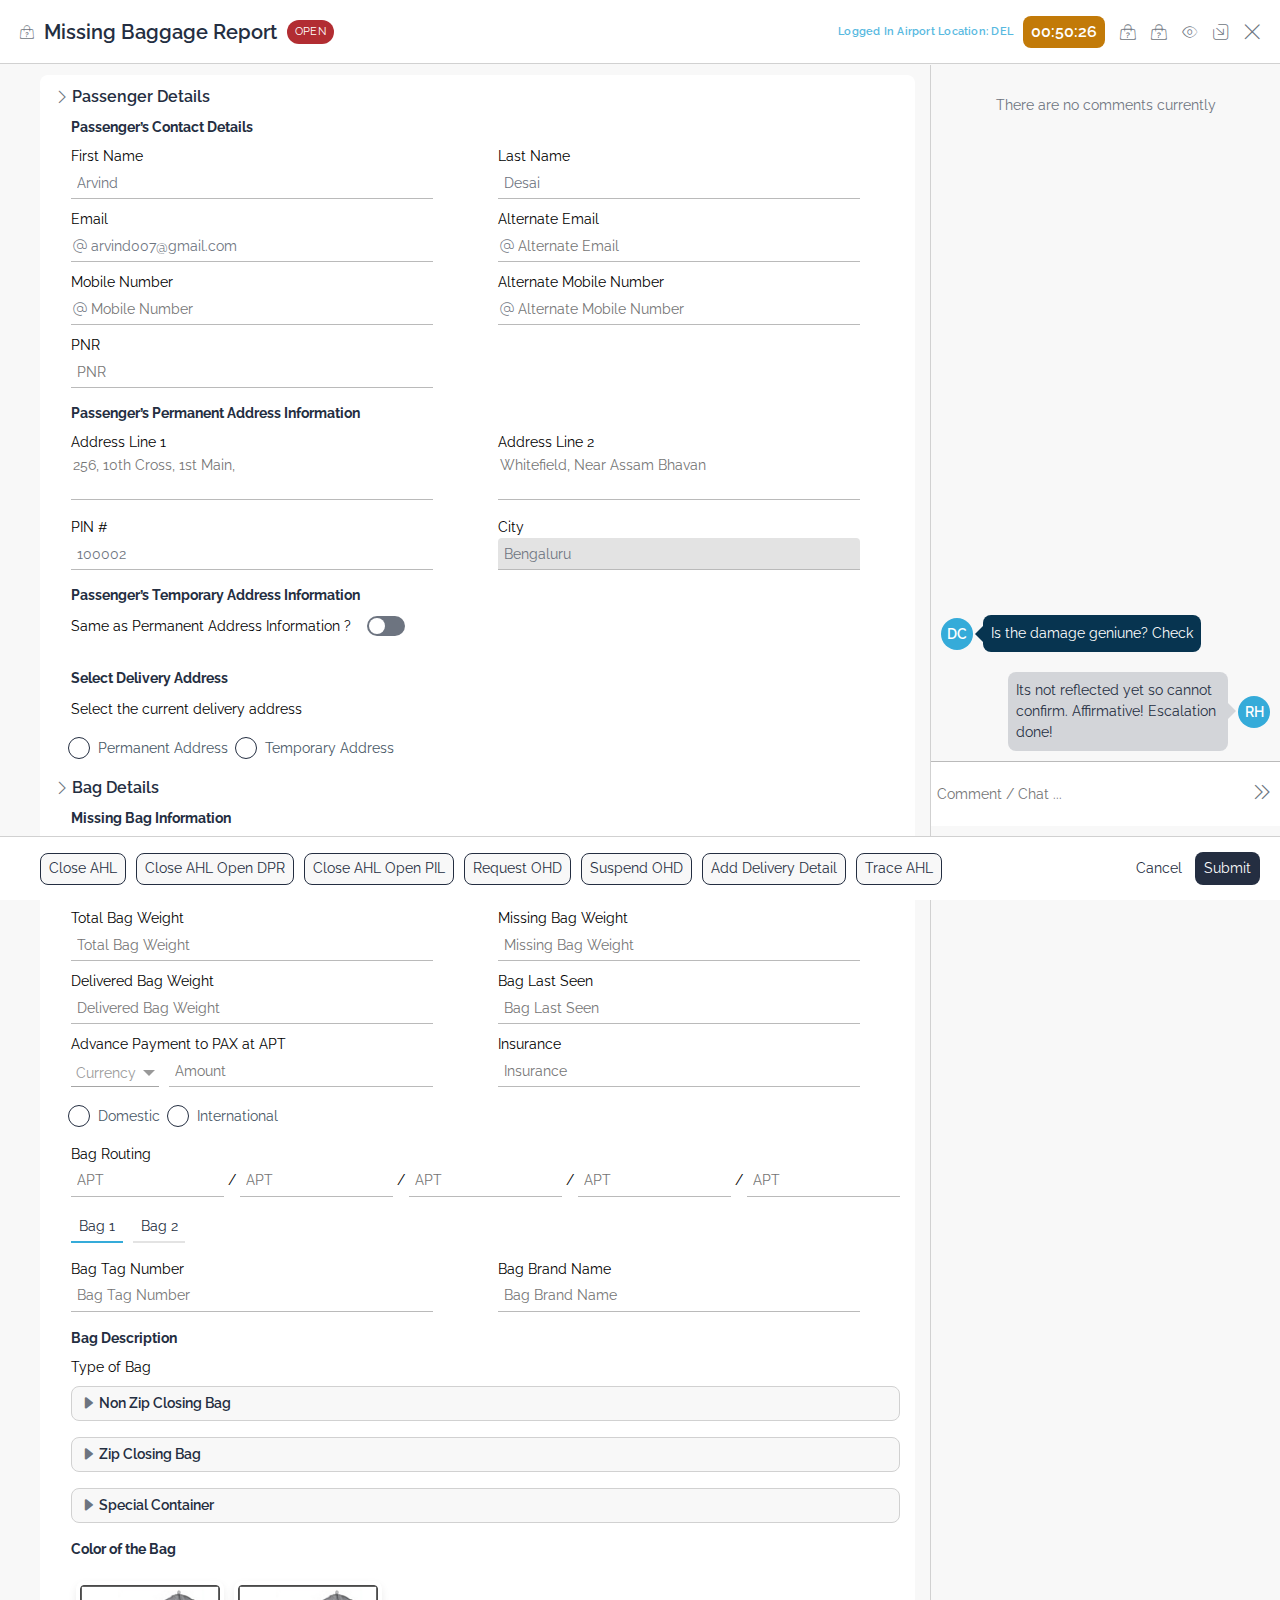
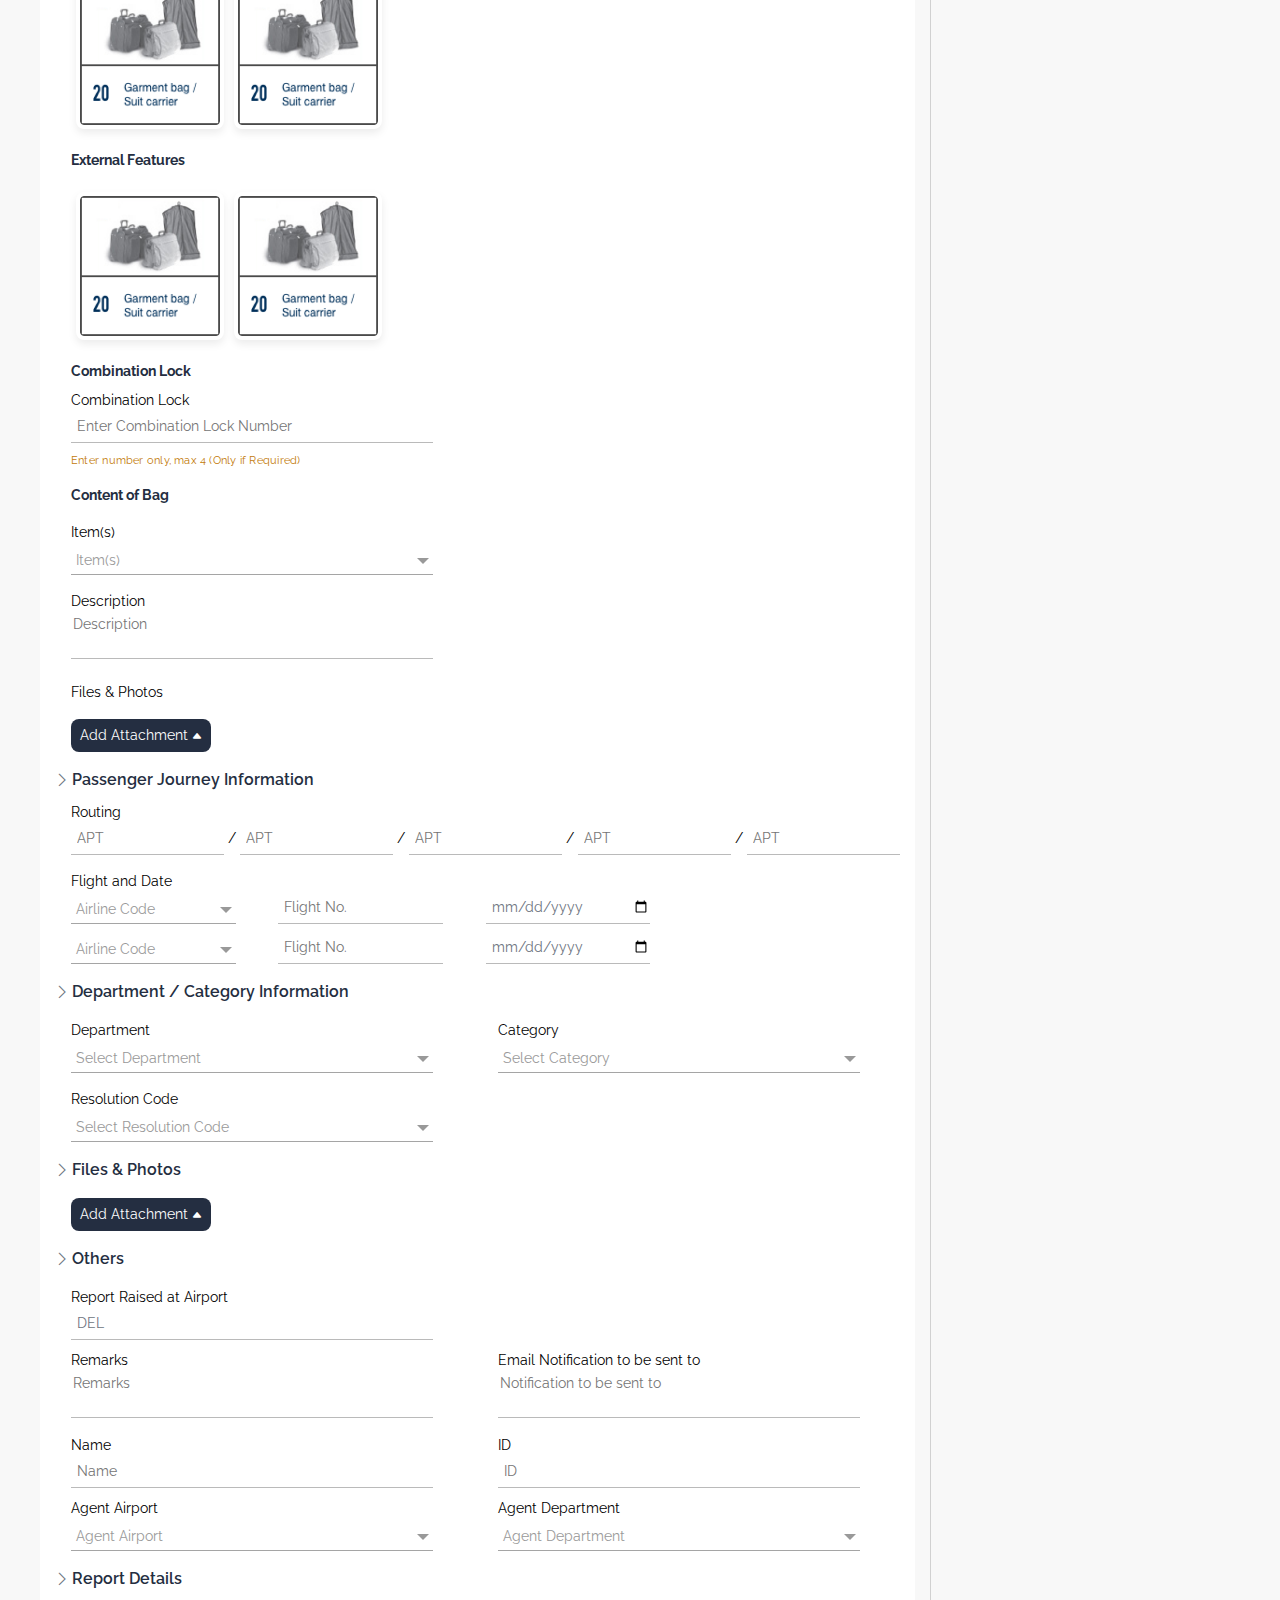
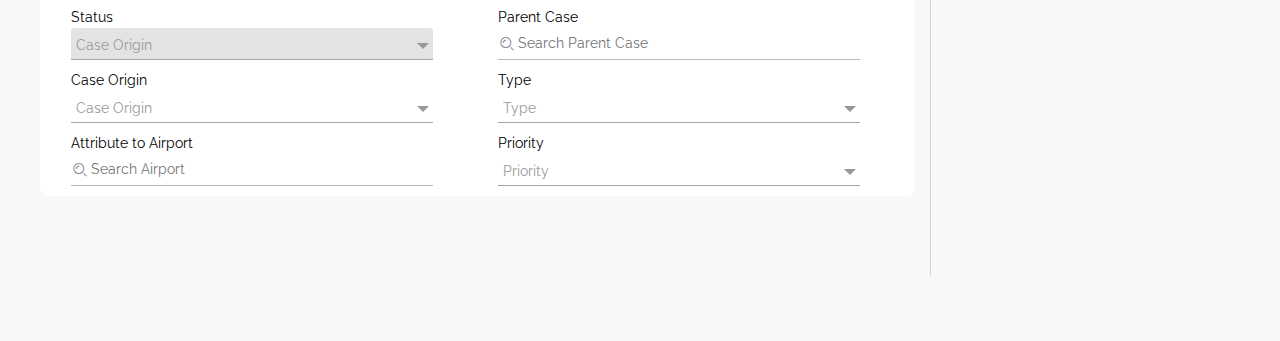
==== commit c003f421: "report is done" ====
--- a/baggage_report.html
+++ b/baggage_report.html
@@ -26,444 +26,353 @@
 		<title>Maxify Digital - BIR</title>
 	</head>
 	<body>
-		<section class="report_top_header">
-			<div class="d-flex align-items-center justify-content-between h-100">
-				<div class="d-flex align-items-center">
-					<i class="icon-Bag-Missing icon_14"></i>
-					<h5 class="report_header_title">Missing Baggage Report</h5>
-					<div class="report_header_title_status">OPEN</div>
+		<div class="report_layout">
+			<section class="report_layout_item_2 report_top_header">
+				<div class="d-flex align-items-center justify-content-between h-100">
+					<div class="d-flex align-items-center">
+						<i class="icon-Bag-Missing icon_14"></i>
+						<h5 class="report_header_title">Missing Baggage Report</h5>
+						<div class="report_header_title_status">OPEN</div>
+					</div>
+					<div class="d-flex align-items-center">
+						<div class="report_header_logged">
+							Logged In Airport Location: DEL
+						</div>
+						<div class="report_header_logged_time">00:50:26</div>
+						<i class="icon-Bag-Missing icon_16 mr_15"></i>
+						<i class="icon-Bag-Missing icon_16 mr_15"></i>
+						<i class="icon-Eye_light icon_16 mr_15"></i>
+						<i class="icon-In_light-Stroke icon_16 mr_15"></i>
+						<i class="icon-Close_round_light-Stroke icon_16"></i>
+					</div>
 				</div>
-				<div class="d-flex align-items-center">
-					<div class="report_header_logged">
-						Logged In Airport Location: DEL
-					</div>
-					<div class="report_header_logged_time">00:50:26</div>
-					<i class="icon-Bag-Missing icon_16 mr_15"></i>
-					<i class="icon-Bag-Missing icon_16 mr_15"></i>
-					<i class="icon-Eye_light icon_16 mr_15"></i>
-					<i class="icon-In_light-Stroke icon_16 mr_15"></i>
-					<i class="icon-Close_round_light-Stroke icon_16"></i>
-				</div>
-			</div>
-		</section>
-
-		<section class="report_body">
-			<div class="container-fluid">
-				<div class="row">
-					<div class="col-9">
-						<div class="report_body_left">
-							<div
-								class="d-flex align-items-center db_tab_heading"
-								id="modal_tab_1"
-							>
+			</section>
+
+			<section class="report_layout_item_3 report_body">
+				<div class="report_body_left">
+					<div
+						class="d-flex align-items-center db_tab_heading"
+						id="modal_tab_1"
+					>
+						<i
+							class="icon-Expand_right_light-Stroke db_tab_heading_icon"
+							onclick="activeModalDashboardTab(1)"
+						></i>
+						<div class="d-flex align-items-center justify-content-between">
+							<div class="modal_sub_heading_up">Passenger Details</div>
+						</div>
+					</div>
+					<div id="modal_tab_1_data" class="ps-3">
+						<h5 class="modal_sub_heading mt-2">Passenger’s Contact Details</h5>
+						<div class="row">
+							<div class="col-6">
+								<label class="modal_label">First Name</label>
+								<input type="text" class="modal_input" value="Arvind" />
+							</div>
+							<div class="col-6">
+								<label class="modal_label">Last Name</label>
+								<input type="text" class="modal_input" value="Desai" />
+							</div>
+						</div>
+						<div class="row mt_10">
+							<div class="col-6 modal_icon_input">
+								<label class="modal_label">Email</label>
+								<i class="icon-E-mail_light icon_14"></i>
+								<input
+									type="text"
+									class="modal_input"
+									value="arvind007@gmail.com"
+								/>
+							</div>
+							<div class="col-6 modal_icon_input">
+								<label class="modal_label">Alternate Email</label>
+								<i class="icon-E-mail_light icon_14"></i>
+								<input
+									type="text"
+									class="modal_input"
+									placeholder="Alternate Email"
+								/>
+							</div>
+						</div>
+						<div class="row mt_10">
+							<div class="col-6 modal_icon_input">
+								<label class="modal_label">Mobile Number</label>
+								<i class="icon-E-mail_light icon_14"></i>
+								<input
+									type="text"
+									class="modal_input"
+									placeholder="Mobile Number"
+								/>
+							</div>
+							<div class="col-6 modal_icon_input">
+								<label class="modal_label">Alternate Mobile Number</label>
+								<i class="icon-E-mail_light icon_14"></i>
+								<input
+									type="text"
+									class="modal_input"
+									placeholder="Alternate Mobile Number"
+								/>
+							</div>
+						</div>
+						<div class="row mt_10">
+							<div class="col-6">
+								<label class="modal_label">PNR</label>
+								<input type="text" class="modal_input" placeholder="PNR" />
+							</div>
+							<div class="col-6"></div>
+						</div>
+
+						<h5 class="modal_sub_heading mt_15">
+							Passenger’s Permanent Address Information
+						</h5>
+						<div class="row">
+							<div class="col-6">
+								<label class="modal_label">Address Line 1</label>
+								<textarea
+									rows="2"
+									class="modal_input_textarea"
+									placeholder="256, 10th Cross, 1st Main,"
+								></textarea>
+							</div>
+							<div class="col-6">
+								<label class="modal_label">Address Line 2</label>
+								<textarea
+									rows="2"
+									class="modal_input_textarea"
+									placeholder="Whitefield, Near Assam Bhavan"
+								></textarea>
+							</div>
+						</div>
+						<div class="row mt_10">
+							<div class="col-6">
+								<label class="modal_label">PIN #</label>
+								<input type="text" class="modal_input" value="100002" />
+							</div>
+							<div class="col-6">
+								<label class="modal_label">City</label>
+								<input
+									type="text"
+									class="modal_input modal_input_disabled"
+									value="Bengaluru"
+								/>
+							</div>
+						</div>
+
+						<h5 class="modal_sub_heading mt_15">
+							Passenger’s Temporary Address Information
+						</h5>
+						<div class="d-flex mt_10">
+							<p class="modal_label">Same as Permanent Address Information ?</p>
+							<label class="switch cp ms-3">
+								<input class="switch_input" type="checkbox" />
+								<span class="switch_slider"></span>
+							</label>
+						</div>
+
+						<h5 class="modal_sub_heading mt_15">Select Delivery Address</h5>
+						<p class="modal_label mt_10">Select the current delivery address</p>
+						<div class="d-flex">
+							<div class="custom_radio custom_radio_primary">
+								<input type="radio" name="delivery_g_1" id="delivery_rd_1" />
+								<label for="delivery_rd_1">Permanent Address</label>
+							</div>
+							<div class="custom_radio custom_radio_primary ml_10">
+								<input type="radio" name="delivery_g_1" id="delivery_rd_2" />
+								<label for="delivery_rd_2">Temporary Address</label>
+							</div>
+						</div>
+					</div>
+
+					<div
+						class="d-flex align-items-center db_tab_heading"
+						id="modal_tab_2"
+					>
+						<i
+							class="icon-Expand_right_light-Stroke db_tab_heading_icon"
+							onclick="activeModalDashboardTab(2)"
+						></i>
+						<div class="d-flex align-items-center justify-content-between">
+							<div class="modal_sub_heading_up">Bag Details</div>
+						</div>
+					</div>
+					<div id="modal_tab_2_data" class="ps-3">
+						<h5 class="modal_sub_heading mt-2">Missing Bag Information</h5>
+
+						<div class="row mt-3">
+							<div class="col-6">
+								<label class="modal_label">Total Check-in Bags</label>
+								<input
+									type="text"
+									class="modal_input"
+									placeholder="Total No. of Check-in Bags"
+								/>
+							</div>
+							<div class="col-6">
+								<label class="modal_label">Total Missing Bags</label>
+								<input
+									type="text"
+									class="modal_input"
+									placeholder="Total No. of Missing Bags"
+								/>
+							</div>
+						</div>
+						<div class="row mt_10">
+							<div class="col-6">
+								<label class="modal_label">Total Bag Weight</label>
+								<input
+									type="text"
+									class="modal_input"
+									placeholder="Total Bag Weight"
+								/>
+							</div>
+							<div class="col-6">
+								<label class="modal_label">Missing Bag Weight</label>
+								<input
+									type="text"
+									class="modal_input"
+									placeholder="Missing Bag Weight"
+								/>
+							</div>
+						</div>
+						<div class="row mt_10">
+							<div class="col-6">
+								<label class="modal_label">Delivered Bag Weight</label>
+								<input
+									type="text"
+									class="modal_input"
+									placeholder="Delivered Bag Weight"
+								/>
+							</div>
+							<div class="col-6">
+								<label class="modal_label">Bag Last Seen</label>
+								<input
+									type="text"
+									class="modal_input"
+									placeholder="Bag Last Seen"
+								/>
+							</div>
+						</div>
+						<div class="row mt_10">
+							<div class="col-6">
+								<label class="modal_label">Advance Payment to PAX at APT</label>
+								<div class="d-flex w_90">
+									<div class="select_wrapper modal_currency">
+										<div class="select_container">
+											<div class="select__trigger">
+												<span>Currency</span>
+											</div>
+											<ul class="select_custom_options">
+												<li class="select_custom_option" data-value="INR">
+													INR
+												</li>
+											</ul>
+										</div>
+									</div>
+									<input type="text" class="modal_input" placeholder="Amount" />
+								</div>
+							</div>
+							<div class="col-6">
+								<label class="modal_label">Insurance</label>
+								<input
+									type="text"
+									class="modal_input"
+									placeholder="Insurance"
+								/>
+							</div>
+						</div>
+						<div class="mt-3">
+							<div class="d-flex">
+								<div class="custom_radio custom_radio_primary">
+									<input type="radio" name="bag_g_1" id="bag_rd_1" />
+									<label for="bag_rd_1">Domestic</label>
+								</div>
+								<div class="custom_radio custom_radio_primary ml_10">
+									<input type="radio" name="bag_g_1" id="bag_rd_2" />
+									<label for="bag_rd_2">International</label>
+								</div>
+							</div>
+						</div>
+
+						<div class="row mt-3">
+							<div class="col-12">
+								<label class="modal_label">Bag Routing</label>
+								<div class="d-flex">
+									<input type="text" class="modal_input" placeholder="APT" />
+									<div class="modal_label align-self-center ps-1 pe-1">/</div>
+									<input type="text" class="modal_input" placeholder="APT" />
+									<div class="modal_label align-self-center ps-1 pe-1">/</div>
+									<input type="text" class="modal_input" placeholder="APT" />
+									<div class="modal_label align-self-center ps-1 pe-1">/</div>
+									<input type="text" class="modal_input" placeholder="APT" />
+									<div class="modal_label align-self-center ps-1 pe-1">/</div>
+									<input type="text" class="modal_input" placeholder="APT" />
+								</div>
+							</div>
+						</div>
+
+						<div class="mt-3">
+							<div class="d-flex">
+								<div class="bag_tabs bag_tabs_active">Bag 1</div>
+								<div class="bag_tabs">Bag 2</div>
+							</div>
+						</div>
+
+						<div class="row mt-3">
+							<div class="col-6">
+								<label class="modal_label">Bag Tag Number</label>
+								<input
+									type="text"
+									class="modal_input"
+									placeholder="Bag Tag Number"
+								/>
+							</div>
+							<div class="col-6">
+								<label class="modal_label">Bag Brand Name</label>
+								<input
+									type="text"
+									class="modal_input"
+									placeholder="Bag Brand Name"
+								/>
+							</div>
+						</div>
+
+						<h5 class="modal_sub_heading mt-3">Bag Description</h5>
+						<label class="modal_label">Type of Bag</label>
+
+						<div class="db_tab_heading db_bag_tab_heading mt-2">
+							<div class="d-flex align-items-center" id="modal_bag_tab_1">
 								<i
-									class="icon-Expand_right_light-Stroke db_tab_heading_icon"
-									onclick="activeModalDashboardTab(1)"
+									class="icon-Arrow_drop_right db_tab_heading_icon"
+									onclick="activeModalBagTab(1)"
 								></i>
 								<div class="d-flex align-items-center justify-content-between">
-									<div class="modal_sub_heading_up">Passenger Details</div>
-								</div>
-							</div>
-							<div id="modal_tab_1_data" class="ps-3">
-								<h5 class="modal_sub_heading mt-2">
-									Passenger’s Contact Details
-								</h5>
-								<div class="row">
-									<div class="col-6">
-										<label class="modal_label">First Name</label>
-										<input type="text" class="modal_input" value="Arvind" />
-									</div>
-									<div class="col-6">
-										<label class="modal_label">Last Name</label>
-										<input type="text" class="modal_input" value="Desai" />
-									</div>
-								</div>
-								<div class="row mt_10">
-									<div class="col-6 modal_icon_input">
-										<label class="modal_label">Email</label>
-										<i class="icon-E-mail_light icon_14"></i>
-										<input
-											type="text"
-											class="modal_input"
-											value="arvind007@gmail.com"
-										/>
-									</div>
-									<div class="col-6 modal_icon_input">
-										<label class="modal_label">Alternate Email</label>
-										<i class="icon-E-mail_light icon_14"></i>
-										<input
-											type="text"
-											class="modal_input"
-											placeholder="Alternate Email"
-										/>
-									</div>
-								</div>
-								<div class="row mt_10">
-									<div class="col-6 modal_icon_input">
-										<label class="modal_label">Mobile Number</label>
-										<i class="icon-E-mail_light icon_14"></i>
-										<input
-											type="text"
-											class="modal_input"
-											placeholder="Mobile Number"
-										/>
-									</div>
-									<div class="col-6 modal_icon_input">
-										<label class="modal_label">Alternate Mobile Number</label>
-										<i class="icon-E-mail_light icon_14"></i>
-										<input
-											type="text"
-											class="modal_input"
-											placeholder="Alternate Mobile Number"
-										/>
-									</div>
-								</div>
-								<div class="row mt_10">
-									<div class="col-6">
-										<label class="modal_label">PNR</label>
-										<input type="text" class="modal_input" placeholder="PNR" />
-									</div>
-									<div class="col-6"></div>
-								</div>
-
-								<h5 class="modal_sub_heading mt_15">
-									Passenger’s Permanent Address Information
-								</h5>
-								<div class="row">
-									<div class="col-6">
-										<label class="modal_label">Address Line 1</label>
-										<textarea
-											rows="2"
-											class="modal_input_textarea"
-											placeholder="256, 10th Cross, 1st Main,"
-										></textarea>
-									</div>
-									<div class="col-6">
-										<label class="modal_label">Address Line 2</label>
-										<textarea
-											rows="2"
-											class="modal_input_textarea"
-											placeholder="Whitefield, Near Assam Bhavan"
-										></textarea>
-									</div>
-								</div>
-								<div class="row mt_10">
-									<div class="col-6">
-										<label class="modal_label">PIN #</label>
-										<input type="text" class="modal_input" value="100002" />
-									</div>
-									<div class="col-6">
-										<label class="modal_label">City</label>
-										<input
-											type="text"
-											class="modal_input modal_input_disabled"
-											value="Bengaluru"
-										/>
-									</div>
-								</div>
-
-								<h5 class="modal_sub_heading mt_15">
-									Passenger’s Temporary Address Information
-								</h5>
-								<div class="d-flex mt_10">
-									<p class="modal_label">
-										Same as Permanent Address Information ?
-									</p>
-									<label class="switch cp ms-3">
-										<input class="switch_input" type="checkbox" />
-										<span class="switch_slider"></span>
-									</label>
-								</div>
-
-								<h5 class="modal_sub_heading mt_15">Select Delivery Address</h5>
-								<p class="modal_label mt_10">
-									Select the current delivery address
-								</p>
+									<div class="modal_sub_heading_up">Non Zip Closing Bag</div>
+								</div>
+							</div>
+							<div id="modal_bag_tab_1_data" class="pt-2 d-none">
 								<div class="d-flex">
-									<div class="custom_radio custom_radio_primary">
-										<input
-											type="radio"
-											name="delivery_g_1"
-											id="delivery_rd_1"
-										/>
-										<label for="delivery_rd_1">Permanent Address</label>
-									</div>
-									<div class="custom_radio custom_radio_primary ml_10">
-										<input
-											type="radio"
-											name="delivery_g_1"
-											id="delivery_rd_2"
-										/>
-										<label for="delivery_rd_2">Temporary Address</label>
-									</div>
-								</div>
-							</div>
-
-							<div
-								class="d-flex align-items-center db_tab_heading"
-								id="modal_tab_2"
-							>
+									<div class="bag_image">
+										<img src="./images/bag_1.png" />
+									</div>
+									<div class="bag_image">
+										<img src="./images/bag_1.png" />
+									</div>
+								</div>
+							</div>
+						</div>
+
+						<div class="db_tab_heading db_bag_tab_heading">
+							<div class="d-flex align-items-center" id="modal_bag_tab_2">
 								<i
-									class="icon-Expand_right_light-Stroke db_tab_heading_icon"
-									onclick="activeModalDashboardTab(2)"
+									class="icon-Arrow_drop_right db_tab_heading_icon"
+									onclick="activeModalBagTab(2)"
 								></i>
 								<div class="d-flex align-items-center justify-content-between">
-									<div class="modal_sub_heading_up">Bag Details</div>
-								</div>
-							</div>
-							<div id="modal_tab_2_data" class="ps-3">
-								<h5 class="modal_sub_heading mt-2">Missing Bag Information</h5>
-
-								<div class="row mt-3">
-									<div class="col-6">
-										<label class="modal_label">Total Check-in Bags</label>
-										<input
-											type="text"
-											class="modal_input"
-											placeholder="Total No. of Check-in Bags"
-										/>
-									</div>
-									<div class="col-6">
-										<label class="modal_label">Total Missing Bags</label>
-										<input
-											type="text"
-											class="modal_input"
-											placeholder="Total No. of Missing Bags"
-										/>
-									</div>
-								</div>
-								<div class="row mt_10">
-									<div class="col-6">
-										<label class="modal_label">Total Bag Weight</label>
-										<input
-											type="text"
-											class="modal_input"
-											placeholder="Total Bag Weight"
-										/>
-									</div>
-									<div class="col-6">
-										<label class="modal_label">Missing Bag Weight</label>
-										<input
-											type="text"
-											class="modal_input"
-											placeholder="Missing Bag Weight"
-										/>
-									</div>
-								</div>
-								<div class="row mt_10">
-									<div class="col-6">
-										<label class="modal_label">Delivered Bag Weight</label>
-										<input
-											type="text"
-											class="modal_input"
-											placeholder="Delivered Bag Weight"
-										/>
-									</div>
-									<div class="col-6">
-										<label class="modal_label">Bag Last Seen</label>
-										<input
-											type="text"
-											class="modal_input"
-											placeholder="Bag Last Seen"
-										/>
-									</div>
-								</div>
-								<div class="row mt_10">
-									<div class="col-6">
-										<label class="modal_label"
-											>Advance Payment to PAX at APT</label
-										>
-										<div class="d-flex w_90">
-											<div class="select_wrapper modal_currency">
-												<div class="select_container">
-													<div class="select__trigger">
-														<span>Currency</span>
-													</div>
-													<ul class="select_custom_options">
-														<li class="select_custom_option" data-value="INR">
-															INR
-														</li>
-													</ul>
-												</div>
-											</div>
-											<input
-												type="text"
-												class="modal_input"
-												placeholder="Amount"
-											/>
-										</div>
-									</div>
-									<div class="col-6">
-										<label class="modal_label">Insurance</label>
-										<input
-											type="text"
-											class="modal_input"
-											placeholder="Insurance"
-										/>
-									</div>
-								</div>
-								<div class="mt-3">
-									<div class="d-flex">
-										<div class="custom_radio custom_radio_primary">
-											<input type="radio" name="bag_g_1" id="bag_rd_1" />
-											<label for="bag_rd_1">Domestic</label>
-										</div>
-										<div class="custom_radio custom_radio_primary ml_10">
-											<input type="radio" name="bag_g_1" id="bag_rd_2" />
-											<label for="bag_rd_2">International</label>
-										</div>
-									</div>
-								</div>
-
-								<div class="row mt-3">
-									<div class="col-12">
-										<label class="modal_label">Bag Routing</label>
-										<div class="d-flex">
-											<input
-												type="text"
-												class="modal_input"
-												placeholder="APT"
-											/>
-											<div class="modal_label align-self-center ps-1 pe-1">
-												/
-											</div>
-											<input
-												type="text"
-												class="modal_input"
-												placeholder="APT"
-											/>
-											<div class="modal_label align-self-center ps-1 pe-1">
-												/
-											</div>
-											<input
-												type="text"
-												class="modal_input"
-												placeholder="APT"
-											/>
-											<div class="modal_label align-self-center ps-1 pe-1">
-												/
-											</div>
-											<input
-												type="text"
-												class="modal_input"
-												placeholder="APT"
-											/>
-											<div class="modal_label align-self-center ps-1 pe-1">
-												/
-											</div>
-											<input
-												type="text"
-												class="modal_input"
-												placeholder="APT"
-											/>
-										</div>
-									</div>
-								</div>
-
-								<div class="mt-3">
-									<div class="d-flex">
-										<div class="bag_tabs bag_tabs_active">Bag 1</div>
-										<div class="bag_tabs">Bag 2</div>
-									</div>
-								</div>
-
-								<div class="row mt-3">
-									<div class="col-6">
-										<label class="modal_label">Bag Tag Number</label>
-										<input
-											type="text"
-											class="modal_input"
-											placeholder="Bag Tag Number"
-										/>
-									</div>
-									<div class="col-6">
-										<label class="modal_label">Bag Brand Name</label>
-										<input
-											type="text"
-											class="modal_input"
-											placeholder="Bag Brand Name"
-										/>
-									</div>
-								</div>
-
-								<h5 class="modal_sub_heading mt-3">Bag Description</h5>
-								<label class="modal_label">Type of Bag</label>
-
-								<div class="db_tab_heading db_bag_tab_heading mt-2">
-									<div class="d-flex align-items-center" id="modal_bag_tab_1">
-										<i
-											class="icon-Arrow_drop_right db_tab_heading_icon"
-											onclick="activeModalBagTab(1)"
-										></i>
-										<div
-											class="d-flex align-items-center justify-content-between"
-										>
-											<div class="modal_sub_heading_up">
-												Non Zip Closing Bag
-											</div>
-										</div>
-									</div>
-									<div id="modal_bag_tab_1_data" class="pt-2 d-none">
-										<div class="d-flex">
-											<div class="bag_image">
-												<img src="./images/bag_1.png" />
-											</div>
-											<div class="bag_image">
-												<img src="./images/bag_1.png" />
-											</div>
-										</div>
-									</div>
-								</div>
-
-								<div class="db_tab_heading db_bag_tab_heading">
-									<div class="d-flex align-items-center" id="modal_bag_tab_2">
-										<i
-											class="icon-Arrow_drop_right db_tab_heading_icon"
-											onclick="activeModalBagTab(2)"
-										></i>
-										<div
-											class="d-flex align-items-center justify-content-between"
-										>
-											<div class="modal_sub_heading_up">Zip Closing Bag</div>
-										</div>
-									</div>
-									<div id="modal_bag_tab_2_data" class="pt-2 d-none">
-										<div class="d-flex">
-											<div class="bag_image">
-												<img src="./images/bag_1.png" />
-											</div>
-											<div class="bag_image">
-												<img src="./images/bag_1.png" />
-											</div>
-										</div>
-									</div>
-								</div>
-								<div class="db_tab_heading db_bag_tab_heading">
-									<div class="d-flex align-items-center" id="modal_bag_tab_3">
-										<i
-											class="icon-Arrow_drop_right db_tab_heading_icon"
-											onclick="activeModalBagTab(3)"
-										></i>
-										<div
-											class="d-flex align-items-center justify-content-between"
-										>
-											<div class="modal_sub_heading_up">Special Container</div>
-										</div>
-									</div>
-									<div id="modal_bag_tab_3_data" class="pt-2 d-none">
-										<div class="d-flex">
-											<div class="bag_image">
-												<img src="./images/bag_1.png" />
-											</div>
-											<div class="bag_image">
-												<img src="./images/bag_1.png" />
-											</div>
-										</div>
-									</div>
-								</div>
-
-								<h5 class="modal_sub_heading mt-3">Color of the Bag</h5>
-								<div class="d-flex mt-3">
+									<div class="modal_sub_heading_up">Zip Closing Bag</div>
+								</div>
+							</div>
+							<div id="modal_bag_tab_2_data" class="pt-2 d-none">
+								<div class="d-flex">
 									<div class="bag_image">
 										<img src="./images/bag_1.png" />
 									</div>
@@ -471,8 +380,20 @@
 										<img src="./images/bag_1.png" />
 									</div>
 								</div>
-								<h5 class="modal_sub_heading mt-3">External Features</h5>
-								<div class="d-flex mt-3">
+							</div>
+						</div>
+						<div class="db_tab_heading db_bag_tab_heading">
+							<div class="d-flex align-items-center" id="modal_bag_tab_3">
+								<i
+									class="icon-Arrow_drop_right db_tab_heading_icon"
+									onclick="activeModalBagTab(3)"
+								></i>
+								<div class="d-flex align-items-center justify-content-between">
+									<div class="modal_sub_heading_up">Special Container</div>
+								</div>
+							</div>
+							<div id="modal_bag_tab_3_data" class="pt-2 d-none">
+								<div class="d-flex">
 									<div class="bag_image">
 										<img src="./images/bag_1.png" />
 									</div>
@@ -480,551 +401,550 @@
 										<img src="./images/bag_1.png" />
 									</div>
 								</div>
-
-								<h5 class="modal_sub_heading mt-3">Combination Lock</h5>
-								<div class="row mt-2">
-									<div class="col-6">
-										<label class="modal_label">Combination Lock</label>
-										<input
-											type="text"
-											class="modal_input"
-											placeholder="Enter Combination Lock Number"
-										/>
-										<div class="lock_warning">
-											Enter number only, max 4 (Only if Required)
-										</div>
-									</div>
-									<div class="col-6"></div>
-								</div>
-
-								<h5 class="modal_sub_heading mt-3">Content of Bag</h5>
-								<div class="row mt-3">
-									<div class="col-6">
-										<label class="modal_label">Item(s)</label>
-										<div class="select_wrapper w-90">
-											<div class="select_container">
-												<div class="select__trigger">
-													<span>Item(s)</span>
-												</div>
-												<ul class="select_custom_options">
-													<li class="select_custom_option" data-value="Item-1">
-														Item-1
-													</li>
-												</ul>
-											</div>
-										</div>
-									</div>
-									<div class="col-6"></div>
-								</div>
-								<div class="row mt-3">
-									<div class="col-6">
-										<label class="modal_label">Description</label>
-										<textarea
-											rows="2"
-											class="modal_input_textarea"
-											placeholder="Description"
-										></textarea>
-									</div>
-									<div class="col-6"></div>
-								</div>
-
-								<div class="row mt-3">
-									<div class="col-6">
-										<label class="modal_label">Files & Photos</label>
-										<button
-											type="button"
-											class="btn reset_btn modal_save_btn mt-3"
-										>
-											Add Attachment
-											<i class="icon-Arrow_drop_up icon_10 icon_white"></i>
-										</button>
-									</div>
-									<div class="col-6"></div>
-								</div>
-							</div>
-
-							<div
-								class="d-flex align-items-center db_tab_heading"
-								id="modal_tab_3"
-							>
-								<i
-									class="icon-Expand_right_light-Stroke db_tab_heading_icon"
-									onclick="activeModalDashboardTab(3)"
-								></i>
-								<div class="d-flex align-items-center justify-content-between">
-									<div class="modal_sub_heading_up">
-										Passenger Journey Information
-									</div>
-								</div>
-							</div>
-							<div id="modal_tab_3_data" class="ps-3">
-								<div class="row mt_10">
-									<div class="col-12">
-										<label class="modal_label">Routing</label>
-										<div class="d-flex">
-											<input
-												type="text"
-												class="modal_input"
-												placeholder="APT"
-											/>
-											<div class="modal_label align-self-center ps-1 pe-1">
-												/
-											</div>
-											<input
-												type="text"
-												class="modal_input"
-												placeholder="APT"
-											/>
-											<div class="modal_label align-self-center ps-1 pe-1">
-												/
-											</div>
-											<input
-												type="text"
-												class="modal_input"
-												placeholder="APT"
-											/>
-											<div class="modal_label align-self-center ps-1 pe-1">
-												/
-											</div>
-											<input
-												type="text"
-												class="modal_input"
-												placeholder="APT"
-											/>
-											<div class="modal_label align-self-center ps-1 pe-1">
-												/
-											</div>
-											<input
-												type="text"
-												class="modal_input"
-												placeholder="APT"
-											/>
-										</div>
-									</div>
-								</div>
-								<div class="row mt-3">
-									<div class="col-12">
-										<label class="modal_label">Flight and Date</label>
-									</div>
-									<div class="row">
-										<div class="col-3">
-											<div class="select_wrapper w-90">
-												<div class="select_container">
-													<div class="select__trigger">
-														<span>Airline Code</span>
-													</div>
-													<ul class="select_custom_options">
-														<li class="select_custom_option" data-value="A-001">
-															A-001
-														</li>
-													</ul>
-												</div>
-											</div>
-										</div>
-										<div class="col-3">
-											<input
-												type="text"
-												class="modal_input"
-												placeholder="Flight No."
-											/>
-										</div>
-										<div class="col-3">
-											<input
-												type="date"
-												class="modal_input"
-												placeholder="Date"
-											/>
-										</div>
-									</div>
-									<div class="row mt-2">
-										<div class="col-3">
-											<div class="select_wrapper w-90">
-												<div class="select_container">
-													<div class="select__trigger">
-														<span>Airline Code</span>
-													</div>
-													<ul class="select_custom_options">
-														<li class="select_custom_option" data-value="A-001">
-															A-001
-														</li>
-													</ul>
-												</div>
-											</div>
-										</div>
-										<div class="col-3">
-											<input
-												type="text"
-												class="modal_input"
-												placeholder="Flight No."
-											/>
-										</div>
-										<div class="col-3">
-											<input
-												type="date"
-												class="modal_input"
-												placeholder="Date"
-											/>
-										</div>
-									</div>
-								</div>
-							</div>
-
-							<div
-								class="d-flex align-items-center db_tab_heading"
-								id="modal_tab_4"
-							>
-								<i
-									class="icon-Expand_right_light-Stroke db_tab_heading_icon"
-									onclick="activeModalDashboardTab(4)"
-								></i>
-								<div class="d-flex align-items-center justify-content-between">
-									<div class="modal_sub_heading_up">
-										Department / Category Information
-									</div>
-								</div>
-							</div>
-							<div id="modal_tab_4_data" class="ps-3">
-								<div class="row mt-3">
-									<div class="col-6">
-										<label class="modal_label">Department</label>
-										<div class="select_wrapper w-90">
-											<div class="select_container">
-												<div class="select__trigger">
-													<span>Select Department</span>
-												</div>
-												<ul class="select_custom_options">
-													<li class="select_custom_option" data-value="Dep-1">
-														Dep-1
-													</li>
-												</ul>
-											</div>
-										</div>
-									</div>
-									<div class="col-6">
-										<label class="modal_label">Category</label>
-										<div class="select_wrapper w-90">
-											<div class="select_container">
-												<div class="select__trigger">
-													<span>Select Category</span>
-												</div>
-												<ul class="select_custom_options">
-													<li
-														class="select_custom_option"
-														data-value="Category-1"
-													>
-														Category-1
-													</li>
-												</ul>
-											</div>
-										</div>
-									</div>
-								</div>
-
-								<div class="row mt-3">
-									<div class="col-6">
-										<label class="modal_label">Resolution Code</label>
-										<div class="select_wrapper w-90">
-											<div class="select_container">
-												<div class="select__trigger">
-													<span>Select Resolution Code</span>
-												</div>
-												<ul class="select_custom_options">
-													<li class="select_custom_option" data-value="Code-1">
-														Code-1
-													</li>
-												</ul>
-											</div>
-										</div>
-									</div>
-									<div class="col-6"></div>
-								</div>
-							</div>
-
-							<div
-								class="d-flex align-items-center db_tab_heading"
-								id="modal_tab_5"
-							>
-								<i
-									class="icon-Expand_right_light-Stroke db_tab_heading_icon"
-									onclick="activeModalDashboardTab(5)"
-								></i>
-								<div class="d-flex align-items-center justify-content-between">
-									<div class="modal_sub_heading_up">Files & Photos</div>
-								</div>
-							</div>
-							<div id="modal_tab_5_data" class="ps-3">
-								<div class="row mt-3">
-									<div class="col-12">
-										<button type="button" class="btn reset_btn modal_save_btn">
-											Add Attachment
-											<i class="icon-Arrow_drop_up icon_10 icon_white"></i>
-										</button>
-									</div>
-								</div>
-							</div>
-
-							<div
-								class="d-flex align-items-center db_tab_heading"
-								id="modal_tab_6"
-							>
-								<i
-									class="icon-Expand_right_light-Stroke db_tab_heading_icon"
-									onclick="activeModalDashboardTab(6)"
-								></i>
-								<div class="d-flex align-items-center justify-content-between">
-									<div class="modal_sub_heading_up">Others</div>
-								</div>
-							</div>
-							<div id="modal_tab_6_data" class="ps-3">
-								<div class="row mt-3">
-									<div class="col-6">
-										<label class="modal_label">Report Raised at Airport</label>
-										<input type="text" class="modal_input" value="DEL" />
-									</div>
-								</div>
-								<div class="row mt_10">
-									<div class="col-6">
-										<label class="modal_label">Remarks</label>
-										<textarea
-											rows="2"
-											class="modal_input_textarea"
-											placeholder="Remarks"
-										></textarea>
-									</div>
-									<div class="col-6">
-										<label class="modal_label"
-											>Email Notification to be sent to</label
-										>
-										<textarea
-											rows="2"
-											class="modal_input_textarea"
-											placeholder="Notification to be sent to"
-										></textarea>
-									</div>
-								</div>
-								<div class="row mt_10">
-									<div class="col-6">
-										<label class="modal_label">Name</label>
-										<input type="text" class="modal_input" placeholder="Name" />
-									</div>
-									<div class="col-6">
-										<label class="modal_label">ID</label>
-										<input type="text" class="modal_input" placeholder="ID" />
-									</div>
-								</div>
-								<div class="row mt_10">
-									<div class="col-6">
-										<label class="modal_label">Agent Airport</label>
-										<div class="select_wrapper w-90">
-											<div class="select_container">
-												<div class="select__trigger">
-													<span>Agent Airport</span>
-												</div>
-												<ul class="select_custom_options">
-													<li class="select_custom_option" data-value="Agent-1">
-														Agent-1
-													</li>
-												</ul>
-											</div>
-										</div>
-									</div>
-									<div class="col-6">
-										<label class="modal_label">Agent Department</label>
-										<div class="select_wrapper w-90">
-											<div class="select_container">
-												<div class="select__trigger">
-													<span>Agent Department</span>
-												</div>
-												<ul class="select_custom_options">
-													<li
-														class="select_custom_option"
-														data-value="Department-1"
-													>
-														Department-1
-													</li>
-												</ul>
-											</div>
-										</div>
-									</div>
-								</div>
-							</div>
-
-							<div
-								class="d-flex align-items-center db_tab_heading"
-								id="modal_tab_7"
-							>
-								<i
-									class="icon-Expand_right_light-Stroke db_tab_heading_icon"
-									onclick="activeModalDashboardTab(7)"
-								></i>
-								<div class="d-flex align-items-center justify-content-between">
-									<div class="modal_sub_heading_up">Report Details</div>
-								</div>
-							</div>
-							<div id="modal_tab_7_data" class="ps-3">
-								<div class="row mt-3">
-									<div class="col-6">
-										<label class="modal_label">Status</label>
-										<div class="select_wrapper w-90">
-											<div class="select_container select_container_disabled">
-												<div class="select__trigger">
-													<span>Case Origin</span>
-												</div>
-												<ul class="select_custom_options">
-													<li
-														class="select_custom_option"
-														data-value="Origin-1"
-													>
-														Origin-1
-													</li>
-												</ul>
-											</div>
-										</div>
-									</div>
-									<div class="col-6 modal_icon_input">
-										<label class="modal_label">Parent Case</label>
-										<i class="icon-Search_alt_light-Stroke icon_14"></i>
-										<input
-											type="text"
-											class="modal_input"
-											placeholder="Search Parent Case"
-										/>
-									</div>
-								</div>
-								<div class="row mt_10">
-									<div class="col-6">
-										<label class="modal_label">Case Origin</label>
-										<div class="select_wrapper w-90">
-											<div class="select_container">
-												<div class="select__trigger">
-													<span>Case Origin</span>
-												</div>
-												<ul class="select_custom_options">
-													<li
-														class="select_custom_option"
-														data-value="Origin-1"
-													>
-														Origin-1
-													</li>
-												</ul>
-											</div>
-										</div>
-									</div>
-									<div class="col-6">
-										<label class="modal_label">Type</label>
-										<div class="select_wrapper w-90">
-											<div class="select_container">
-												<div class="select__trigger">
-													<span>Type</span>
-												</div>
-												<ul class="select_custom_options">
-													<li class="select_custom_option" data-value="Type-1">
-														Type-1
-													</li>
-												</ul>
-											</div>
-										</div>
-									</div>
-								</div>
-								<div class="row mt_10">
-									<div class="col-6 modal_icon_input">
-										<label class="modal_label">Attribute to Airport</label>
-										<i class="icon-Search_alt_light-Stroke icon_14"></i>
-										<input
-											type="text"
-											class="modal_input"
-											placeholder="Search Airport"
-										/>
-									</div>
-									<div class="col-6">
-										<label class="modal_label">Priority</label>
-										<div class="select_wrapper w-90">
-											<div class="select_container">
-												<div class="select__trigger">
-													<span>Priority</span>
-												</div>
-												<ul class="select_custom_options">
-													<li class="select_custom_option" data-value="Heigh">
-														Heigh
-													</li>
-												</ul>
-											</div>
-										</div>
-									</div>
-								</div>
-							</div>
-						</div>
-					</div>
-					<div class="col-3">
-						<div class="report_body_right">Chat bot</div>
+							</div>
+						</div>
+
+						<h5 class="modal_sub_heading mt-3">Color of the Bag</h5>
+						<div class="d-flex mt-3">
+							<div class="bag_image">
+								<img src="./images/bag_1.png" />
+							</div>
+							<div class="bag_image">
+								<img src="./images/bag_1.png" />
+							</div>
+						</div>
+						<h5 class="modal_sub_heading mt-3">External Features</h5>
+						<div class="d-flex mt-3">
+							<div class="bag_image">
+								<img src="./images/bag_1.png" />
+							</div>
+							<div class="bag_image">
+								<img src="./images/bag_1.png" />
+							</div>
+						</div>
+
+						<h5 class="modal_sub_heading mt-3">Combination Lock</h5>
+						<div class="row mt-2">
+							<div class="col-6">
+								<label class="modal_label">Combination Lock</label>
+								<input
+									type="text"
+									class="modal_input"
+									placeholder="Enter Combination Lock Number"
+								/>
+								<div class="lock_warning">
+									Enter number only, max 4 (Only if Required)
+								</div>
+							</div>
+							<div class="col-6"></div>
+						</div>
+
+						<h5 class="modal_sub_heading mt-3">Content of Bag</h5>
+						<div class="row mt-3">
+							<div class="col-6">
+								<label class="modal_label">Item(s)</label>
+								<div class="select_wrapper w-90">
+									<div class="select_container">
+										<div class="select__trigger">
+											<span>Item(s)</span>
+										</div>
+										<ul class="select_custom_options">
+											<li class="select_custom_option" data-value="Item-1">
+												Item-1
+											</li>
+										</ul>
+									</div>
+								</div>
+							</div>
+							<div class="col-6"></div>
+						</div>
+						<div class="row mt-3">
+							<div class="col-6">
+								<label class="modal_label">Description</label>
+								<textarea
+									rows="2"
+									class="modal_input_textarea"
+									placeholder="Description"
+								></textarea>
+							</div>
+							<div class="col-6"></div>
+						</div>
+
+						<div class="row mt-3">
+							<div class="col-6">
+								<label class="modal_label">Files & Photos</label>
+								<button type="button" class="btn reset_btn modal_save_btn mt-3">
+									Add Attachment
+									<i class="icon-Arrow_drop_up icon_10 icon_white"></i>
+								</button>
+							</div>
+							<div class="col-6"></div>
+						</div>
+					</div>
+
+					<div
+						class="d-flex align-items-center db_tab_heading"
+						id="modal_tab_3"
+					>
+						<i
+							class="icon-Expand_right_light-Stroke db_tab_heading_icon"
+							onclick="activeModalDashboardTab(3)"
+						></i>
+						<div class="d-flex align-items-center justify-content-between">
+							<div class="modal_sub_heading_up">
+								Passenger Journey Information
+							</div>
+						</div>
+					</div>
+					<div id="modal_tab_3_data" class="ps-3">
+						<div class="row mt_10">
+							<div class="col-12">
+								<label class="modal_label">Routing</label>
+								<div class="d-flex">
+									<input type="text" class="modal_input" placeholder="APT" />
+									<div class="modal_label align-self-center ps-1 pe-1">/</div>
+									<input type="text" class="modal_input" placeholder="APT" />
+									<div class="modal_label align-self-center ps-1 pe-1">/</div>
+									<input type="text" class="modal_input" placeholder="APT" />
+									<div class="modal_label align-self-center ps-1 pe-1">/</div>
+									<input type="text" class="modal_input" placeholder="APT" />
+									<div class="modal_label align-self-center ps-1 pe-1">/</div>
+									<input type="text" class="modal_input" placeholder="APT" />
+								</div>
+							</div>
+						</div>
+						<div class="row mt-3">
+							<div class="col-12">
+								<label class="modal_label">Flight and Date</label>
+							</div>
+							<div class="row">
+								<div class="col-3">
+									<div class="select_wrapper w-90">
+										<div class="select_container">
+											<div class="select__trigger">
+												<span>Airline Code</span>
+											</div>
+											<ul class="select_custom_options">
+												<li class="select_custom_option" data-value="A-001">
+													A-001
+												</li>
+											</ul>
+										</div>
+									</div>
+								</div>
+								<div class="col-3">
+									<input
+										type="text"
+										class="modal_input"
+										placeholder="Flight No."
+									/>
+								</div>
+								<div class="col-3">
+									<input type="date" class="modal_input" placeholder="Date" />
+								</div>
+							</div>
+							<div class="row mt-2">
+								<div class="col-3">
+									<div class="select_wrapper w-90">
+										<div class="select_container">
+											<div class="select__trigger">
+												<span>Airline Code</span>
+											</div>
+											<ul class="select_custom_options">
+												<li class="select_custom_option" data-value="A-001">
+													A-001
+												</li>
+											</ul>
+										</div>
+									</div>
+								</div>
+								<div class="col-3">
+									<input
+										type="text"
+										class="modal_input"
+										placeholder="Flight No."
+									/>
+								</div>
+								<div class="col-3">
+									<input type="date" class="modal_input" placeholder="Date" />
+								</div>
+							</div>
+						</div>
+					</div>
+
+					<div
+						class="d-flex align-items-center db_tab_heading"
+						id="modal_tab_4"
+					>
+						<i
+							class="icon-Expand_right_light-Stroke db_tab_heading_icon"
+							onclick="activeModalDashboardTab(4)"
+						></i>
+						<div class="d-flex align-items-center justify-content-between">
+							<div class="modal_sub_heading_up">
+								Department / Category Information
+							</div>
+						</div>
+					</div>
+					<div id="modal_tab_4_data" class="ps-3">
+						<div class="row mt-3">
+							<div class="col-6">
+								<label class="modal_label">Department</label>
+								<div class="select_wrapper w-90">
+									<div class="select_container">
+										<div class="select__trigger">
+											<span>Select Department</span>
+										</div>
+										<ul class="select_custom_options">
+											<li class="select_custom_option" data-value="Dep-1">
+												Dep-1
+											</li>
+										</ul>
+									</div>
+								</div>
+							</div>
+							<div class="col-6">
+								<label class="modal_label">Category</label>
+								<div class="select_wrapper w-90">
+									<div class="select_container">
+										<div class="select__trigger">
+											<span>Select Category</span>
+										</div>
+										<ul class="select_custom_options">
+											<li class="select_custom_option" data-value="Category-1">
+												Category-1
+											</li>
+										</ul>
+									</div>
+								</div>
+							</div>
+						</div>
+
+						<div class="row mt-3">
+							<div class="col-6">
+								<label class="modal_label">Resolution Code</label>
+								<div class="select_wrapper w-90">
+									<div class="select_container">
+										<div class="select__trigger">
+											<span>Select Resolution Code</span>
+										</div>
+										<ul class="select_custom_options">
+											<li class="select_custom_option" data-value="Code-1">
+												Code-1
+											</li>
+										</ul>
+									</div>
+								</div>
+							</div>
+							<div class="col-6"></div>
+						</div>
+					</div>
+
+					<div
+						class="d-flex align-items-center db_tab_heading"
+						id="modal_tab_5"
+					>
+						<i
+							class="icon-Expand_right_light-Stroke db_tab_heading_icon"
+							onclick="activeModalDashboardTab(5)"
+						></i>
+						<div class="d-flex align-items-center justify-content-between">
+							<div class="modal_sub_heading_up">Files & Photos</div>
+						</div>
+					</div>
+					<div id="modal_tab_5_data" class="ps-3">
+						<div class="row mt-3">
+							<div class="col-12">
+								<button type="button" class="btn reset_btn modal_save_btn">
+									Add Attachment
+									<i class="icon-Arrow_drop_up icon_10 icon_white"></i>
+								</button>
+							</div>
+						</div>
+					</div>
+
+					<div
+						class="d-flex align-items-center db_tab_heading"
+						id="modal_tab_6"
+					>
+						<i
+							class="icon-Expand_right_light-Stroke db_tab_heading_icon"
+							onclick="activeModalDashboardTab(6)"
+						></i>
+						<div class="d-flex align-items-center justify-content-between">
+							<div class="modal_sub_heading_up">Others</div>
+						</div>
+					</div>
+					<div id="modal_tab_6_data" class="ps-3">
+						<div class="row mt-3">
+							<div class="col-6">
+								<label class="modal_label">Report Raised at Airport</label>
+								<input type="text" class="modal_input" value="DEL" />
+							</div>
+						</div>
+						<div class="row mt_10">
+							<div class="col-6">
+								<label class="modal_label">Remarks</label>
+								<textarea
+									rows="2"
+									class="modal_input_textarea"
+									placeholder="Remarks"
+								></textarea>
+							</div>
+							<div class="col-6">
+								<label class="modal_label"
+									>Email Notification to be sent to</label
+								>
+								<textarea
+									rows="2"
+									class="modal_input_textarea"
+									placeholder="Notification to be sent to"
+								></textarea>
+							</div>
+						</div>
+						<div class="row mt_10">
+							<div class="col-6">
+								<label class="modal_label">Name</label>
+								<input type="text" class="modal_input" placeholder="Name" />
+							</div>
+							<div class="col-6">
+								<label class="modal_label">ID</label>
+								<input type="text" class="modal_input" placeholder="ID" />
+							</div>
+						</div>
+						<div class="row mt_10">
+							<div class="col-6">
+								<label class="modal_label">Agent Airport</label>
+								<div class="select_wrapper w-90">
+									<div class="select_container">
+										<div class="select__trigger">
+											<span>Agent Airport</span>
+										</div>
+										<ul class="select_custom_options">
+											<li class="select_custom_option" data-value="Agent-1">
+												Agent-1
+											</li>
+										</ul>
+									</div>
+								</div>
+							</div>
+							<div class="col-6">
+								<label class="modal_label">Agent Department</label>
+								<div class="select_wrapper w-90">
+									<div class="select_container">
+										<div class="select__trigger">
+											<span>Agent Department</span>
+										</div>
+										<ul class="select_custom_options">
+											<li
+												class="select_custom_option"
+												data-value="Department-1"
+											>
+												Department-1
+											</li>
+										</ul>
+									</div>
+								</div>
+							</div>
+						</div>
+					</div>
+
+					<div
+						class="d-flex align-items-center db_tab_heading"
+						id="modal_tab_7"
+					>
+						<i
+							class="icon-Expand_right_light-Stroke db_tab_heading_icon"
+							onclick="activeModalDashboardTab(7)"
+						></i>
+						<div class="d-flex align-items-center justify-content-between">
+							<div class="modal_sub_heading_up">Report Details</div>
+						</div>
+					</div>
+					<div id="modal_tab_7_data" class="ps-3">
+						<div class="row mt-3">
+							<div class="col-6">
+								<label class="modal_label">Status</label>
+								<div class="select_wrapper w-90">
+									<div class="select_container select_container_disabled">
+										<div class="select__trigger">
+											<span>Case Origin</span>
+										</div>
+										<ul class="select_custom_options">
+											<li class="select_custom_option" data-value="Origin-1">
+												Origin-1
+											</li>
+										</ul>
+									</div>
+								</div>
+							</div>
+							<div class="col-6 modal_icon_input">
+								<label class="modal_label">Parent Case</label>
+								<i class="icon-Search_alt_light-Stroke icon_14"></i>
+								<input
+									type="text"
+									class="modal_input"
+									placeholder="Search Parent Case"
+								/>
+							</div>
+						</div>
+						<div class="row mt_10">
+							<div class="col-6">
+								<label class="modal_label">Case Origin</label>
+								<div class="select_wrapper w-90">
+									<div class="select_container">
+										<div class="select__trigger">
+											<span>Case Origin</span>
+										</div>
+										<ul class="select_custom_options">
+											<li class="select_custom_option" data-value="Origin-1">
+												Origin-1
+											</li>
+										</ul>
+									</div>
+								</div>
+							</div>
+							<div class="col-6">
+								<label class="modal_label">Type</label>
+								<div class="select_wrapper w-90">
+									<div class="select_container">
+										<div class="select__trigger">
+											<span>Type</span>
+										</div>
+										<ul class="select_custom_options">
+											<li class="select_custom_option" data-value="Type-1">
+												Type-1
+											</li>
+										</ul>
+									</div>
+								</div>
+							</div>
+						</div>
+						<div class="row mt_10">
+							<div class="col-6 modal_icon_input">
+								<label class="modal_label">Attribute to Airport</label>
+								<i class="icon-Search_alt_light-Stroke icon_14"></i>
+								<input
+									type="text"
+									class="modal_input"
+									placeholder="Search Airport"
+								/>
+							</div>
+							<div class="col-6">
+								<label class="modal_label">Priority</label>
+								<div class="select_wrapper w-90">
+									<div class="select_container">
+										<div class="select__trigger">
+											<span>Priority</span>
+										</div>
+										<ul class="select_custom_options">
+											<li class="select_custom_option" data-value="Heigh">
+												Heigh
+											</li>
+										</ul>
+									</div>
+								</div>
+							</div>
+						</div>
 					</div>
 				</div>
-			</div>
-		</section>
-
-		<section class="report_footer">
-			<div class="d-flex align-items-center justify-content-between h-100">
-				<div class="d-flex align-items-center">
-					<div
-						class="report_footer_pill"
-						data-bs-target="#closeAHL"
-						data-bs-toggle="modal"
-					>
-						Close AHL
-					</div>
-					<div
-						class="report_footer_pill"
-						data-bs-target="#openDPR"
-						data-bs-toggle="modal"
-					>
-						Close AHL Open DPR
-					</div>
-					<div
-						class="report_footer_pill"
-						data-bs-target="#openDPR"
-						data-bs-toggle="modal"
-					>
-						Close AHL Open PIL
-					</div>
-					<div
-						class="report_footer_pill"
-						data-bs-target="#requestOHD"
-						data-bs-toggle="modal"
-					>
-						Request OHD
-					</div>
-					<div
-						class="report_footer_pill"
-						data-bs-target="#closeOHD"
-						data-bs-toggle="modal"
-					>
-						Suspend OHD
-					</div>
-					<div
-						class="report_footer_pill"
-						data-bs-target="#addDeliveryDetails"
-						data-bs-toggle="modal"
-					>
-						Add Delivery Detail
-					</div>
-					<div
-						class="report_footer_pill"
-						data-bs-target="#traceAHL"
-						data-bs-toggle="modal"
-					>
-						Trace AHL
+			</section>
+
+			<section class="report_layout_item_4 report_body_right_chat ml_15">
+				<div class="report_body_right_chat_body">
+					<div class="no_chat">There are no comments currently</div>
+					<div class="d-flex flex-column justify-content-end h-100">
+						<div class="left_chat d-flex align-items-center">
+							<div class="chat_name">DC</div>
+							<div class="chat_text_1">Is the damage geniune? Check</div>
+						</div>
+						<div
+							class="right_chat d-flex align-items-center justify-content-end"
+						>
+							<div class="chat_text_2">
+								Its not reflected yet so cannot confirm. Affirmative! Escalation
+								done!
+							</div>
+							<div class="chat_name">RH</div>
+						</div>
+						<div class="d-flex align-items-center chat_top_border">
+							<input
+								type="text"
+								class="chat_input"
+								placeholder="Comment / Chat ..."
+							/>
+							<div class="ml_10 mr_10">
+								<i class="icon-Expand_right_double_light-Stroke icon_16"></i>
+							</div>
+						</div>
 					</div>
 				</div>
-				<div class="d-flex align-items-center">
-					<button type="button" class="btn reset_btn modal_cancel_btn">
-						Cancel
-					</button>
-					<button type="button" class="btn reset_btn modal_save_btn">
-						Submit
-					</button>
+			</section>
+
+			<section class="templete_layout_item_5 report_footer">
+				<div class="d-flex align-items-center justify-content-between h-100">
+					<div class="d-flex align-items-center">
+						<div
+							class="report_footer_pill"
+							data-bs-target="#closeAHL"
+							data-bs-toggle="modal"
+						>
+							Close AHL
+						</div>
+						<div
+							class="report_footer_pill"
+							data-bs-target="#openDPR"
+							data-bs-toggle="modal"
+						>
+							Close AHL Open DPR
+						</div>
+						<div
+							class="report_footer_pill"
+							data-bs-target="#openDPR"
+							data-bs-toggle="modal"
+						>
+							Close AHL Open PIL
+						</div>
+						<div
+							class="report_footer_pill"
+							data-bs-target="#requestOHD"
+							data-bs-toggle="modal"
+						>
+							Request OHD
+						</div>
+						<div
+							class="report_footer_pill"
+							data-bs-target="#closeOHD"
+							data-bs-toggle="modal"
+						>
+							Suspend OHD
+						</div>
+						<div
+							class="report_footer_pill"
+							data-bs-target="#addDeliveryDetails"
+							data-bs-toggle="modal"
+						>
+							Add Delivery Detail
+						</div>
+						<div
+							class="report_footer_pill"
+							data-bs-target="#traceAHL"
+							data-bs-toggle="modal"
+						>
+							Trace AHL
+						</div>
+					</div>
+					<div class="d-flex align-items-center">
+						<button type="button" class="btn reset_btn modal_cancel_btn">
+							Cancel
+						</button>
+						<button type="button" class="btn reset_btn modal_save_btn">
+							Submit
+						</button>
+					</div>
 				</div>
-			</div>
-		</section>
+			</section>
+		</div>
 
 		<!-- modals -->
 		<div class="modal fade" id="closeAHL" tabindex="-1" aria-hidden="true">
--- a/css/bir.css
+++ b/css/bir.css
@@ -1538,6 +1538,40 @@
 
 /* dashboard - end */
 
+.report_layout {
+	display: grid;
+	grid-template-columns: auto 1fr auto;
+	grid-template-rows: 65px 1fr 65px;
+	grid-template-areas:
+		"report_layout_header report_layout_header report_layout_header"
+		"report_layout_left report_layout_content report_layout_right"
+		"report_layout_footer report_layout_footer report_layout_footer";
+	height: auto;
+	background: #f8f8f8;
+}
+
+.report_layout_item_1 {
+	grid-area: report_layout_left;
+	width: 0px;
+}
+.report_layout_item_2 {
+	grid-area: report_layout_header;
+	width: 100%;
+}
+.report_layout_item_3 {
+	grid-area: report_layout_content;
+	width: 100%;
+}
+.report_layout_item_4 {
+	grid-area: report_layout_right;
+	width: 350px;
+	position: relative;
+}
+.report_layout_item_5 {
+	grid-area: report_layout_footer;
+	width: 100%;
+}
+
 .report_top_header {
 	position: absolute;
 	height: 64px;
@@ -1601,7 +1635,7 @@
 }
 
 .report_body {
-	padding-top: 65px;
+	padding-left: 10px;
 	background: #f8f8f8;
 }
 .report_body_left {
@@ -1612,9 +1646,119 @@
 	margin-left: 30px;
 	margin-bottom: 80px;
 }
-.report_body_right {
+.no_chat {
+	font-family: "Raleway";
+	font-style: normal;
+	font-weight: 400;
+	font-size: 14px;
+	line-height: 21px;
+	color: #6d7480;
+	text-align: center;
+}
+.report_body_right_chat {
+	background: #f8f8f8;
+	border-left: 1px solid #d1d1d1;
+}
+.report_body_right_chat_body {
+	background: #f8f8f8;
+	position: sticky;
+	height: calc(100vh - 130px);
+	width: 100%;
+	left: 0px;
+	top: 0px;
 	padding-top: 30px;
-	background: #f8f8f8;
+	padding-bottom: 30px;
+}
+.left_chat {
+	padding: 10px;
+}
+.right_chat {
+	padding: 10px;
+}
+.chat_name {
+	background: #35abd9;
+	height: 32px;
+	width: 32px;
+	border-radius: 16px;
+	text-align: center;
+
+	font-family: "Raleway";
+	font-style: normal;
+	font-weight: 600;
+	font-size: 14px;
+	line-height: 32px;
+	color: #ffffff;
+}
+.chat_text_1 {
+	padding: 8px;
+	background: #073450;
+	border-radius: 8px;
+
+	font-family: "Raleway";
+	font-style: normal;
+	font-weight: 400;
+	font-size: 14px;
+	line-height: 21px;
+	color: #ffffff;
+	margin-left: 10px;
+	max-width: 220px;
+	position: relative;
+}
+.chat_text_1::before {
+	content: "";
+	position: absolute;
+	width: 0px;
+	height: 0px;
+	border: 10px solid;
+	border-color: transparent #073450 transparent transparent;
+	left: -18px;
+	top: 23%;
+}
+
+.chat_text_2 {
+	padding: 8px;
+	background: #d3d5d9;
+	border-radius: 8px;
+
+	font-family: "Raleway";
+	font-style: normal;
+	font-weight: 400;
+	font-size: 14px;
+	line-height: 21px;
+	color: #242e41;
+	margin-right: 10px;
+	max-width: 220px;
+	position: relative;
+}
+
+.chat_text_2::after {
+	content: "";
+	position: absolute;
+	width: 0px;
+	height: 0px;
+	border: 10px solid;
+	border-color: transparent transparent transparent #d3d5d9;
+	right: -18px;
+	top: 37%;
+}
+
+.chat_top_border {
+	border-top: 1px solid #bababa;
+	background: #ffffff;
+}
+.chat_input {
+	border: 0px;
+	height: 64px;
+	width: 100%;
+	font-family: "Raleway";
+	font-style: normal;
+	font-weight: 400;
+	font-size: 14px;
+	line-height: 31px;
+	color: #6d7480;
+	outline: none;
+	box-shadow: none;
+	padding-left: 6px;
 }
 
 .report_footer {
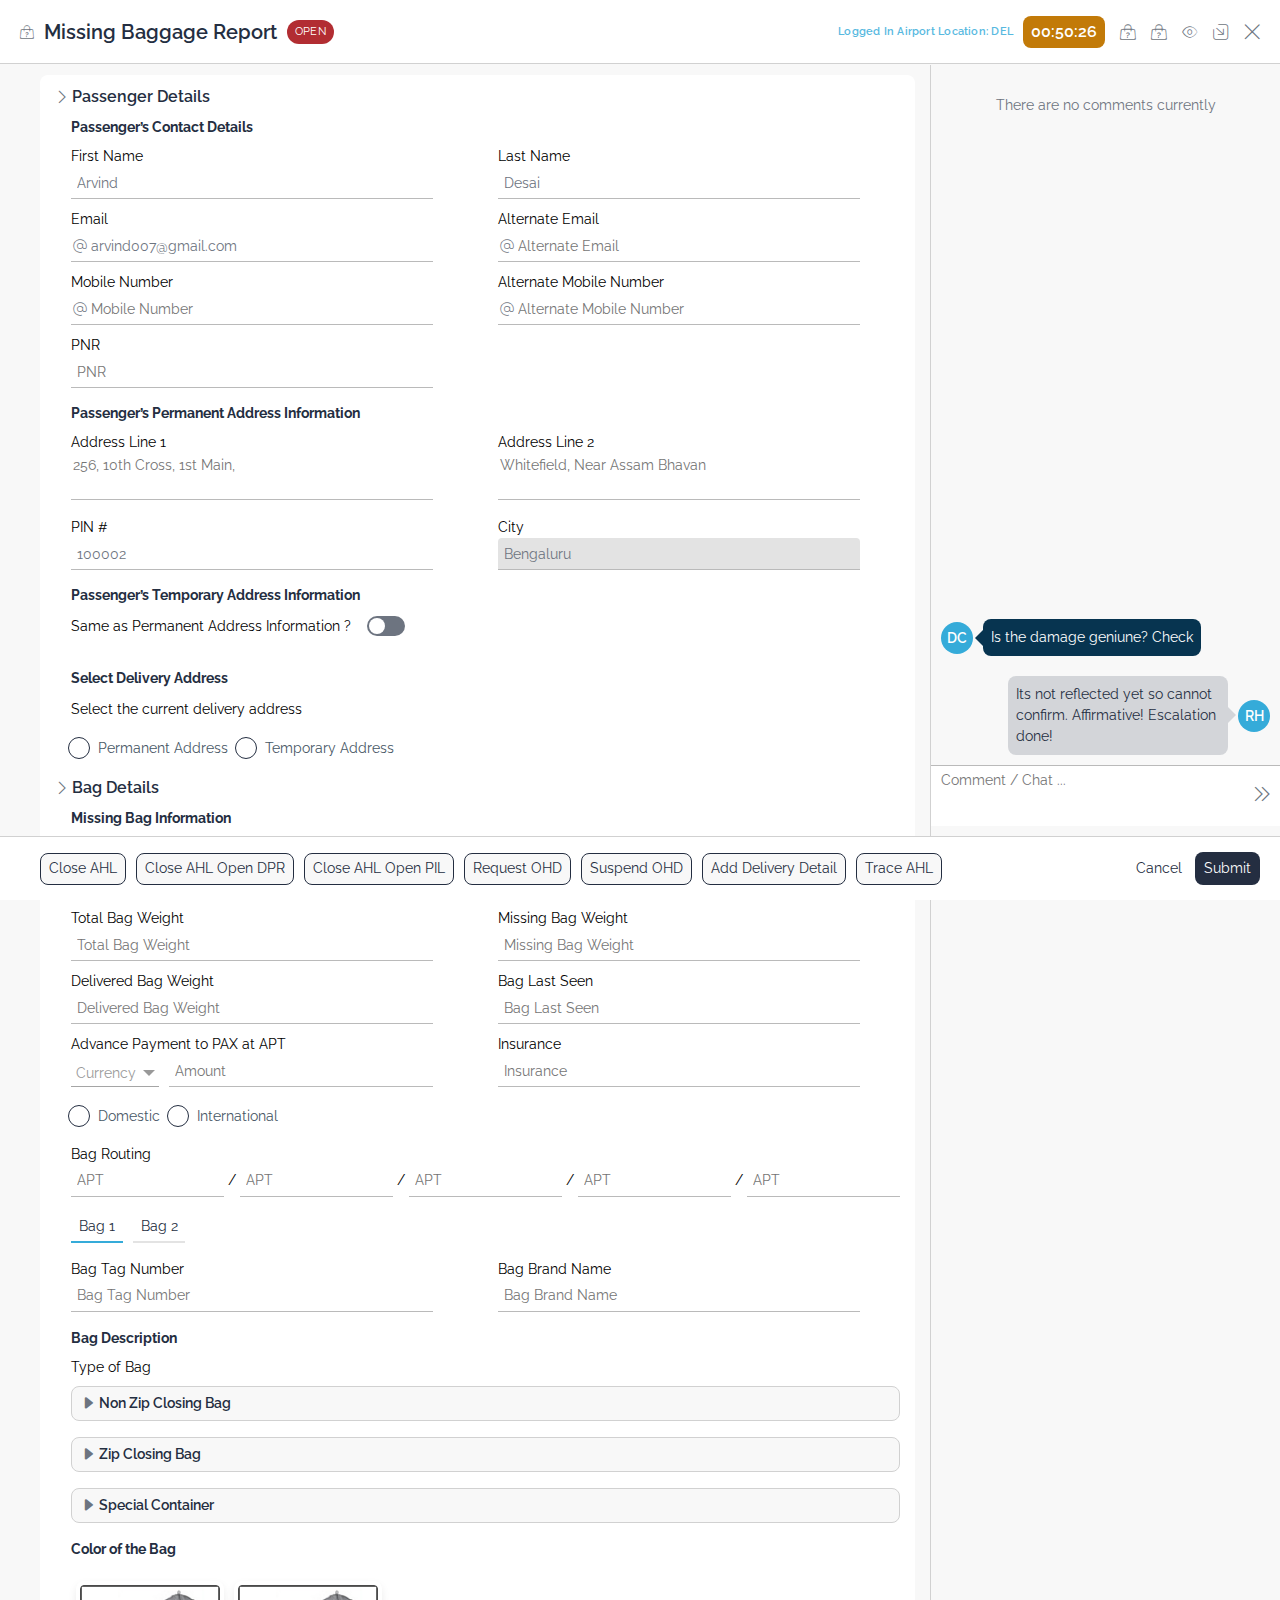
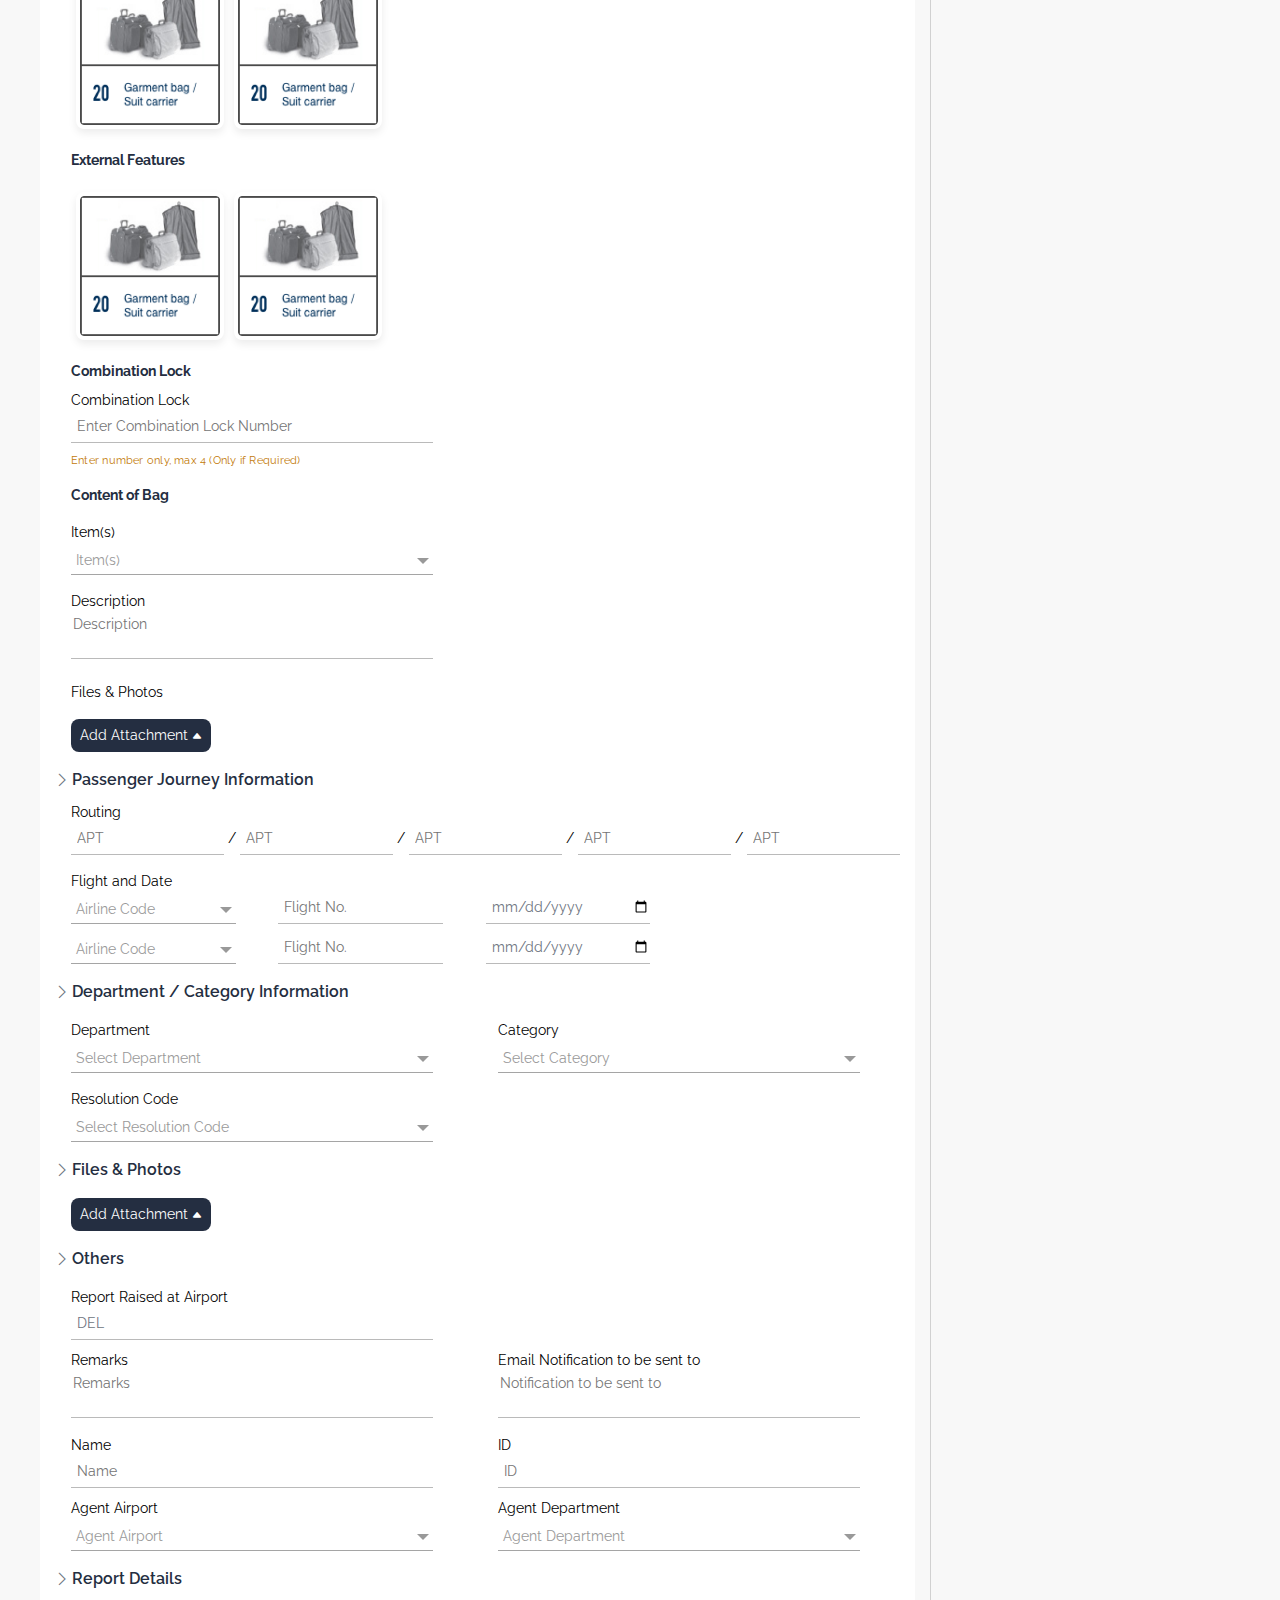
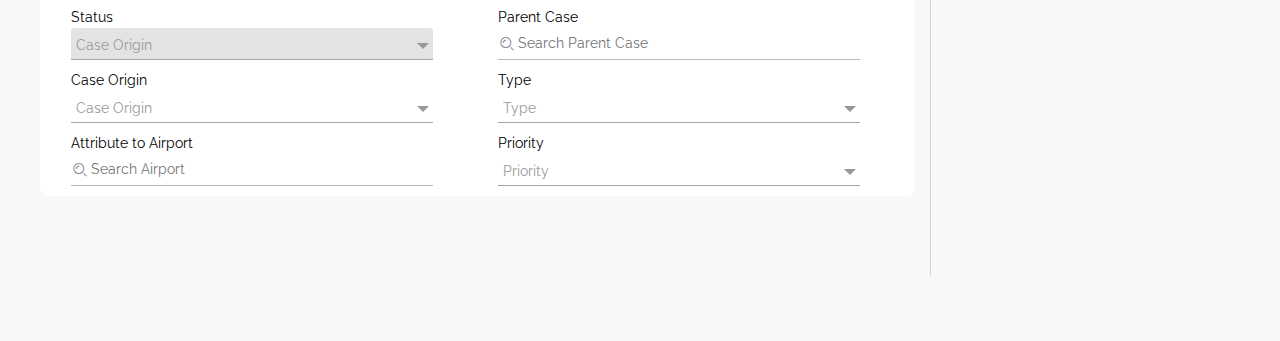
==== commit 7a824f93: "cht is done" ====
--- a/baggage_report.html
+++ b/baggage_report.html
@@ -868,11 +868,12 @@
 							<div class="chat_name">RH</div>
 						</div>
 						<div class="d-flex align-items-center chat_top_border">
-							<input
-								type="text"
+							<textarea
 								class="chat_input"
+								cols="40"
+								rows="5"
 								placeholder="Comment / Chat ..."
-							/>
+							></textarea>
 							<div class="ml_10 mr_10">
 								<i class="icon-Expand_right_double_light-Stroke icon_16"></i>
 							</div>
--- a/css/bir.css
+++ b/css/bir.css
@@ -237,6 +237,7 @@
 	list-style-type: none;
 	padding: 0px;
 	margin-top: 16px;
+	max-width: 200px;
 }
 .left_menu li {
 	text-align: center;
@@ -1747,18 +1748,19 @@
 	background: #ffffff;
 }
 .chat_input {
+	padding-top: 4px;
 	border: 0px;
-	height: 64px;
+	height: 60px;
 	width: 100%;
 	font-family: "Raleway";
 	font-style: normal;
 	font-weight: 400;
 	font-size: 14px;
-	line-height: 31px;
 	color: #6d7480;
 	outline: none;
 	box-shadow: none;
-	padding-left: 6px;
+	resize: none;
+	padding-left: 10px;
 }
 
 .report_footer {
@@ -1819,6 +1821,115 @@
 	color: #000000;
 }
 
+.chat_heading {
+	font-family: "Raleway";
+	font-style: normal;
+	font-weight: 600;
+	font-size: 20px;
+	line-height: 24px;
+	color: #242e41;
+}
+.chat_card {
+	background: #ffffff;
+	border: 1px solid #d3d5d9;
+	border-radius: 4px;
+	border-left: 4px solid #2c8fb5;
+	padding: 10px 14px;
+	margin-left: 16px;
+	width: 100%;
+}
+.chat_card_item_1 h4 {
+	font-family: "Raleway";
+	font-style: normal;
+	font-weight: 600;
+	font-size: 11px;
+	line-height: 16px;
+	letter-spacing: 0.02em;
+	color: #242e41;
+	margin: 0px;
+}
+
+.chat_card_item_1 label {
+	font-family: "Raleway";
+	font-style: normal;
+	font-weight: 400;
+	font-size: 11px;
+	line-height: 16px;
+	letter-spacing: 0.02em;
+	color: #6d7480;
+	margin-left: 10px;
+}
+
+.chat_card_item_2 {
+	font-family: "Raleway";
+	font-style: normal;
+	font-weight: 400;
+	font-size: 11px;
+	line-height: 16px;
+	letter-spacing: 0.02em;
+	color: #6d7480;
+}
+
+.chat_card_item_3 {
+	padding-top: 10px;
+}
+.chat_card_item_3 h4 {
+	font-family: "Raleway";
+	font-style: normal;
+	font-weight: 600;
+	font-size: 14px;
+	line-height: 21px;
+	color: #35abd9;
+	margin: 0px;
+	padding-right: 10px;
+}
+
+.chat_card_item_3 label {
+	font-family: "Raleway";
+	font-style: normal;
+	font-weight: 400;
+	font-size: 14px;
+	line-height: 21px;
+	color: #242e41;
+}
+.chat_body_reply {
+	border: 1px solid #d3d5d9;
+	border-radius: 0px 0px 4px 4px;
+	padding: 20px;
+	margin-left: 46px;
+}
+.chat_body_reply .chat_card {
+	background: #f8f8f8;
+	border: 1px solid #d3d5d9;
+}
+.chat_footer {
+	position: absolute;
+	height: 65px;
+	bottom: 0px;
+	left: 0px;
+	width: 100%;
+	background: #ffffff;
+	border-top: 1px solid #bababa;
+}
+.chat_footer_input {
+	padding-top: 4px;
+	border: 0px;
+	height: 60px;
+	width: 100%;
+	font-family: "Raleway";
+	font-style: normal;
+	font-weight: 400;
+	font-size: 14px;
+	color: #6d7480;
+	outline: none;
+	box-shadow: none;
+	resize: none;
+	padding-left: 10px;
+}
+.chat_footer_2 {
+	background: #ffffff;
+	border-top: 1px solid #bababa;
+}
 /* board - start */
 
 .board_width {
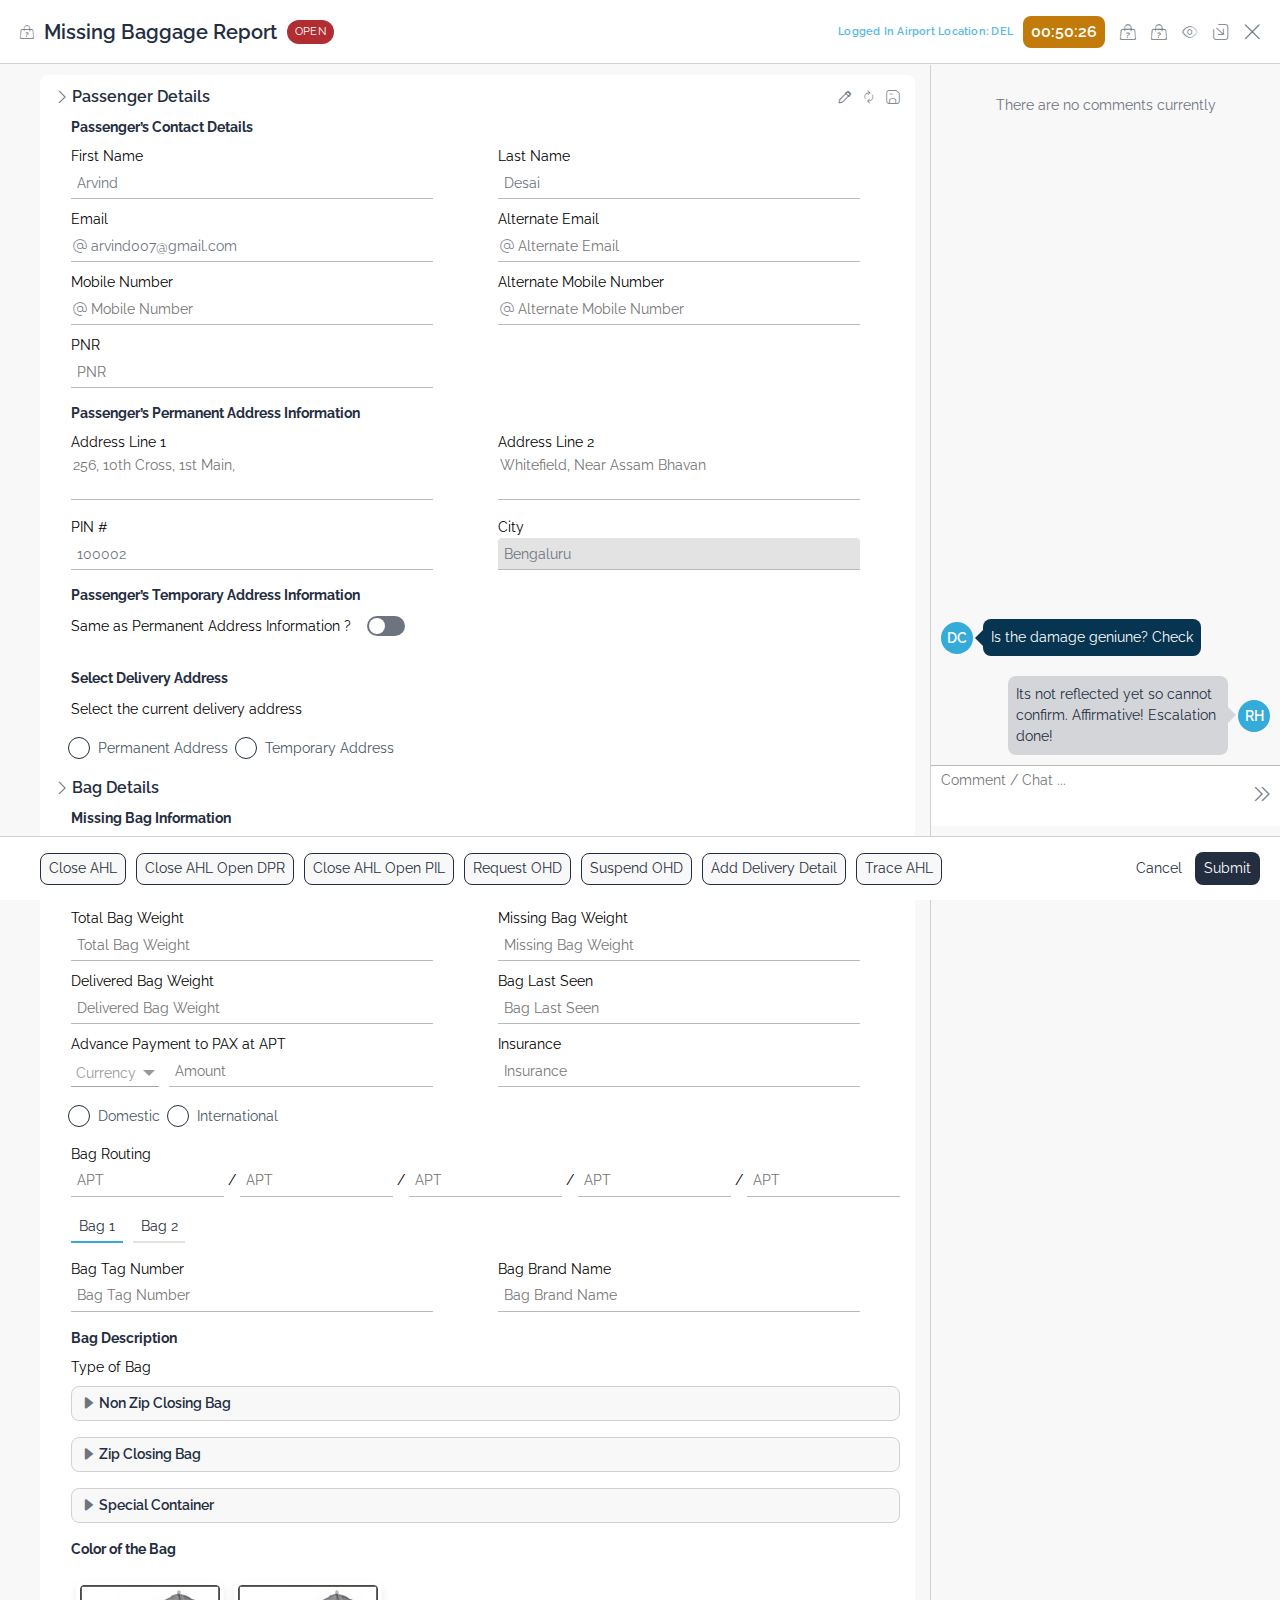
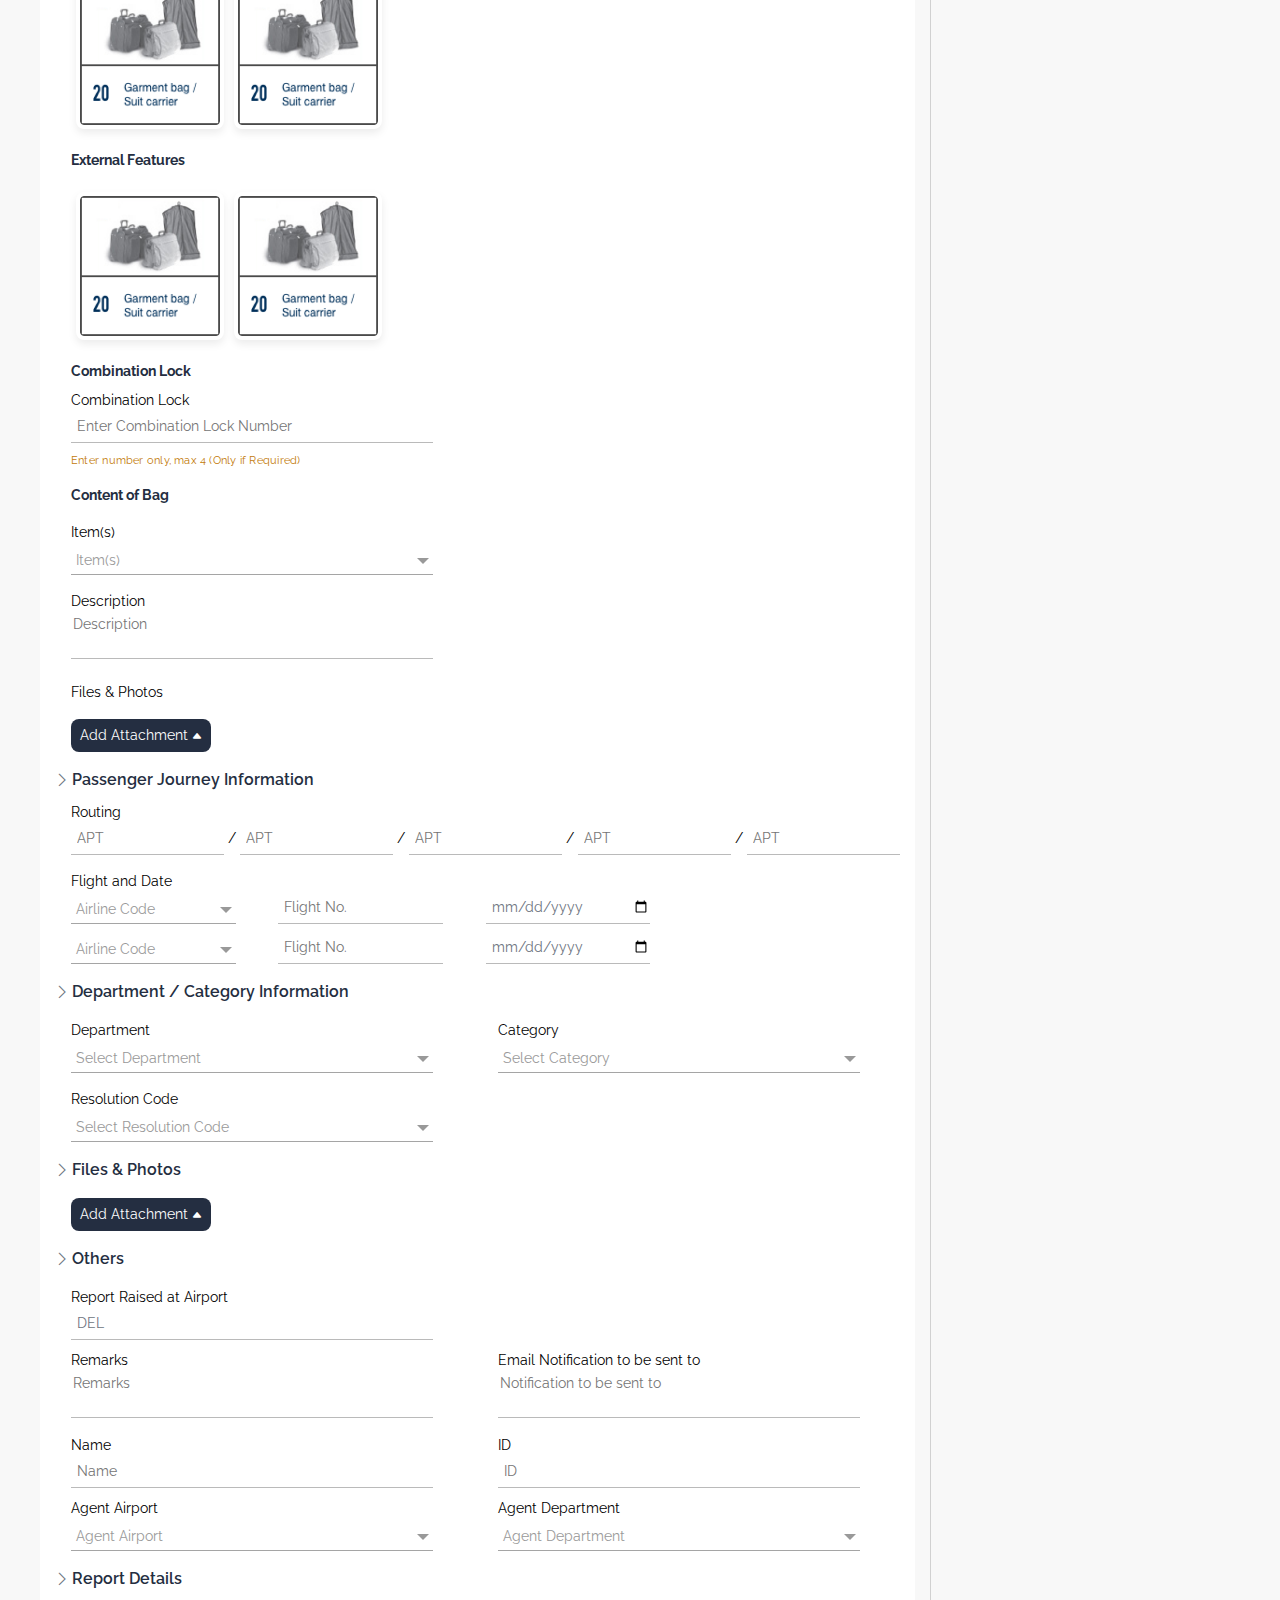
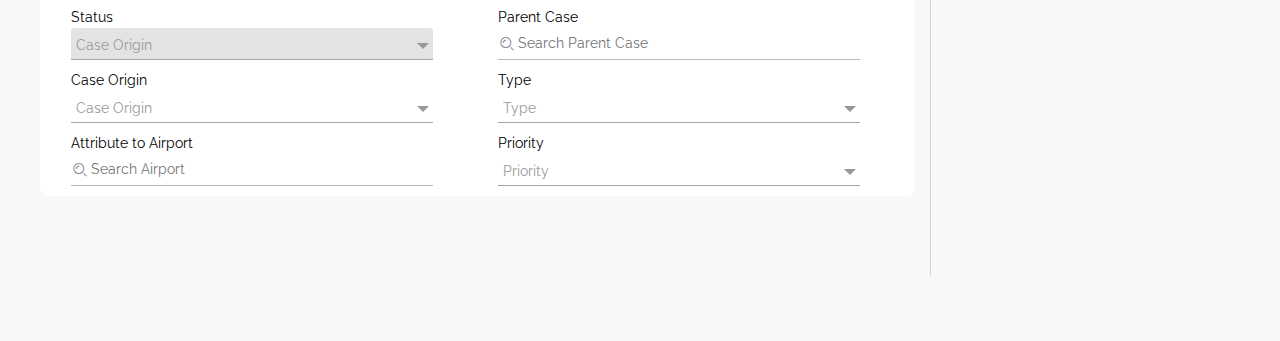
==== commit 69490bee: "wip" ====
--- a/baggage_report.html
+++ b/baggage_report.html
@@ -51,15 +51,22 @@
 			<section class="report_layout_item_3 report_body">
 				<div class="report_body_left">
 					<div
-						class="d-flex align-items-center db_tab_heading"
+						class="d-flex align-items-center db_tab_heading justify-content-between"
 						id="modal_tab_1"
 					>
-						<i
-							class="icon-Expand_right_light-Stroke db_tab_heading_icon"
-							onclick="activeModalDashboardTab(1)"
-						></i>
-						<div class="d-flex align-items-center justify-content-between">
-							<div class="modal_sub_heading_up">Passenger Details</div>
+						<div class="d-flex align-items-center">
+							<i
+								class="icon-Expand_right_light-Stroke db_tab_heading_icon"
+								onclick="activeModalDashboardTab(1)"
+							></i>
+							<div class="d-flex align-items-center justify-content-between">
+								<div class="modal_sub_heading_up">Passenger Details</div>
+							</div>
+						</div>
+						<div class="d-flex">
+							<i class="icon-Edit_light-Stroke icon_14"></i>
+							<i class="icon-Refresh_2_light-Stroke icon_14 ml_10"></i>
+							<i class="icon-Save_light icon_14 ml_10"></i>
 						</div>
 					</div>
 					<div id="modal_tab_1_data" class="ps-3">
@@ -2069,6 +2076,13 @@
 						</button>
 						<button
 							type="button"
+							class="btn reset_btn modal_reset_btn"
+							data-bs-dismiss="modal"
+						>
+							Submit & Print
+						</button>
+						<button
+							type="button"
 							class="btn reset_btn modal_save_btn"
 							data-bs-dismiss="modal"
 						>
--- a/css/bir.css
+++ b/css/bir.css
@@ -1157,6 +1157,23 @@
 .modal_save_btn:hover {
 	background: #242e41;
 	color: #ffffff;
+}
+
+.modal_reset_btn {
+	font-family: "Raleway";
+	font-style: normal;
+	font-weight: 400;
+	font-size: 14px;
+	line-height: 21px;
+	color: #242e41;
+	background: #f8f8f8;
+	border-radius: 8px;
+	border: 1px solid #242e41;
+	padding: 5px 8px;
+}
+.modal_reset_btn:hover {
+	background: #f8f8f8;
+	color: #242e41;
 }
 
 .modal_save_btn_dis {
@@ -1930,6 +1947,71 @@
 	background: #ffffff;
 	border-top: 1px solid #bababa;
 }
+
+.notification_heading {
+	font-family: "Raleway";
+	font-style: normal;
+	font-weight: 600 !important;
+	font-size: 20px !important;
+	line-height: 24px !important;
+	color: #000000 !important;
+}
+.notification_card {
+	margin-bottom: 5px;
+	background: #f8f8f8;
+	box-shadow: 0px 4px 8px rgba(7, 9, 13, 0.08);
+	padding: 5px;
+}
+.notification_card_item_1 {
+	border-right: 1px solid #000000;
+	padding-right: 5px;
+	margin-right: 5px;
+}
+.notification_card_item_1 div {
+	width: 48px;
+	height: 48px;
+	background: #35abd9;
+	border-radius: 100px;
+	text-align: center;
+	padding-top: 12px;
+}
+.notification_card_item_1 i::before {
+	font-size: 24px !important;
+	color: #fff !important;
+	padding-right: 0px !important;
+}
+.notification_card_item_1 span {
+	font-family: "Raleway";
+	font-style: normal;
+	font-weight: 400;
+	font-size: 11px;
+	line-height: 16px;
+	letter-spacing: 0.02em;
+	color: #000000;
+}
+
+.notification_card_item_2 h5 {
+	font-family: "Raleway";
+	font-style: normal;
+	font-weight: 400;
+	font-size: 14px;
+	line-height: 21px;
+	text-decoration-line: underline;
+	color: #000000;
+	margin: 0px;
+}
+.notification_card_item_2 div {
+	font-family: "Raleway" !important;
+	font-style: normal !important;
+	font-weight: 400 !important;
+	font-size: 11px !important;
+	line-height: 16px !important;
+	letter-spacing: 0.02em;
+	color: #000000 !important;
+	margin-top: 5px !important;
+	white-space: normal !important;
+}
+
 /* board - start */
 
 .board_width {
